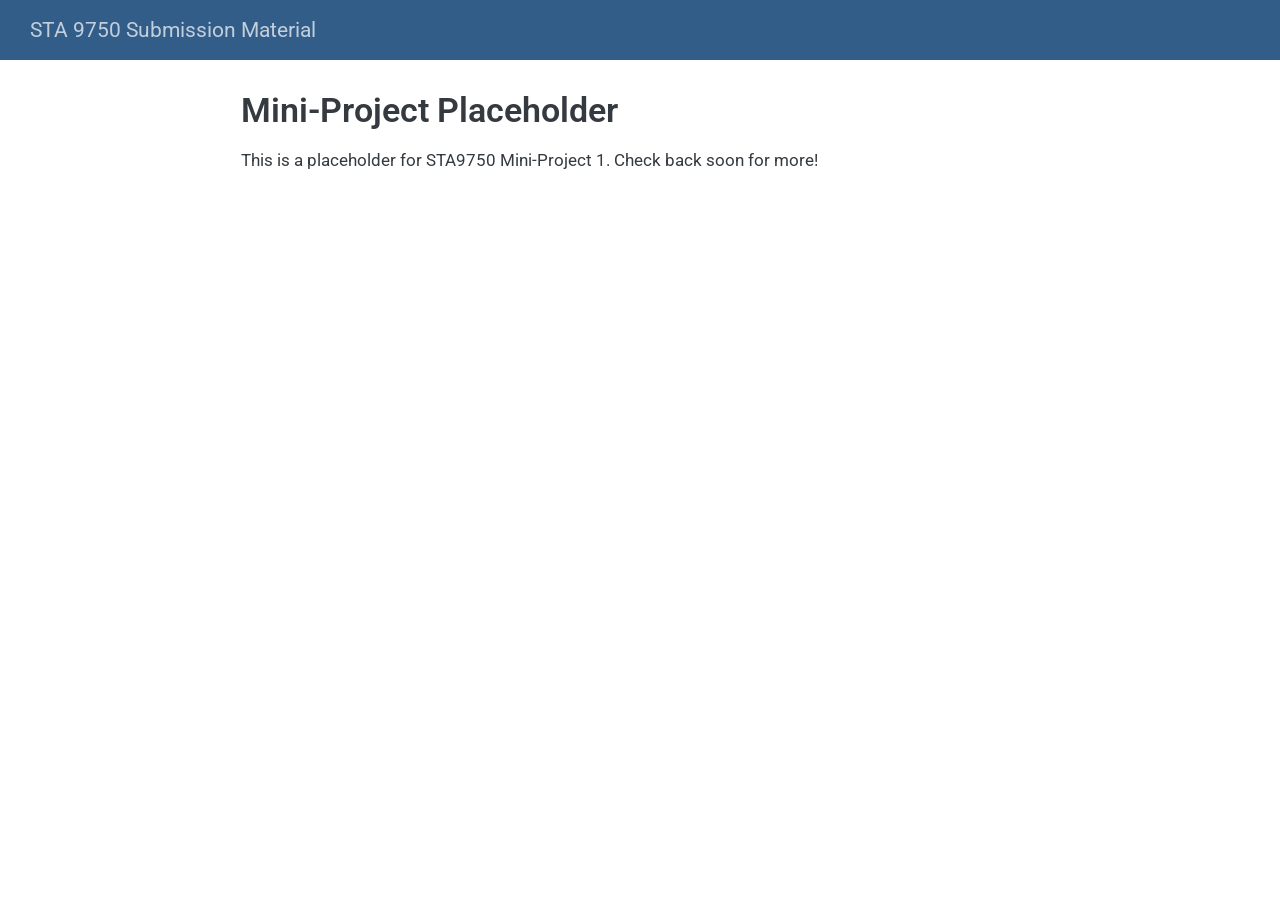
==== docs/mp01.html @ d55056ea "Created Placeholders for future Mini Projects" ====
<!DOCTYPE html>
<html xmlns="http://www.w3.org/1999/xhtml" lang="en" xml:lang="en"><head>

<meta charset="utf-8">
<meta name="generator" content="quarto-1.10.18">

<meta name="viewport" content="width=device-width, initial-scale=1.0, user-scalable=yes">


<title>Mini-Project Placeholder – STA 9750 Submission Material</title>
<style>
/* Default styles provided by pandoc.
** See https://pandoc.org/MANUAL.html#variables-for-html for config info.
*/
span.smallcaps{font-variant: small-caps;}
div.columns{display: flex; gap: 1.5em;}
div.column{flex: auto;}
@media screen {
div.columns{gap: min(4vw, 1.5em);}
div.column{overflow-x: auto;}
}
div.hanging-indent{margin-left: 1.5em; text-indent: -1.5em;}
ul.task-list{list-style: none;}
ul.task-list li input[type="checkbox"] {
  width: 0.8em;
  margin: 0 0.8em 0.2em -1em; /* quarto-specific, see https://github.com/quarto-dev/quarto-cli/issues/4556 */ 
  vertical-align: middle;
}
</style>


<script src="site_libs/quarto-nav/quarto-nav.js"></script>
<script src="site_libs/quarto-nav/headroom.min.js"></script>
<script src="site_libs/clipboard/clipboard.min.js"></script>
<script src="site_libs/quarto-search/autocomplete.umd.js"></script>
<script src="site_libs/quarto-search/fuse.min.js"></script>
<script src="site_libs/quarto-search/quarto-search.js"></script>
<meta name="quarto:offset" content="./">
<script src="site_libs/quarto-html/quarto.js" type="module"></script>
<script src="site_libs/quarto-html/tabsets/tabsets.js" type="module"></script>
<script src="site_libs/quarto-html/popper.min.js"></script>
<script src="site_libs/quarto-html/tippy.umd.min.js"></script>
<script src="site_libs/quarto-html/anchor.min.js"></script>
<link href="site_libs/quarto-html/tippy.css" rel="stylesheet">
<link href="site_libs/quarto-html/quarto-syntax-highlighting-64a204ab8560d761af7679ceaba22944.css" rel="stylesheet" id="quarto-text-highlighting-styles">
<script src="site_libs/bootstrap/bootstrap.min.js"></script>
<link href="site_libs/bootstrap/bootstrap-icons.css" rel="stylesheet">
<link href="site_libs/bootstrap/bootstrap-634794406cb6504be7fa31fa98eecb56.min.css" rel="stylesheet" append-hash="true" id="quarto-bootstrap" data-mode="light">
<script id="quarto-search-options" type="application/json">{
  "location": "navbar",
  "copy-button": false,
  "collapse-after": 3,
  "panel-placement": "end",
  "type": "overlay",
  "limit": 50,
  "keyboard-shortcut": [
    "f",
    "/",
    "s"
  ],
  "show-item-context": false,
  "language": {
    "search-no-results-text": "No results",
    "search-matching-documents-text": "matching documents",
    "search-copy-link-title": "Copy link to search",
    "search-hide-matches-text": "Hide additional matches",
    "search-more-match-text": "more match in this document",
    "search-more-matches-text": "more matches in this document",
    "search-clear-button-title": "Clear",
    "search-text-placeholder": "",
    "search-detached-cancel-button-title": "Cancel",
    "search-submit-button-title": "Submit",
    "search-label": "Search"
  }
}</script>


</head>

<body class="nav-fixed fullcontent quarto-light">

<div id="quarto-search-results"></div>
  <header id="quarto-header" class="headroom fixed-top">
    <nav class="navbar navbar-expand-lg " data-bs-theme="dark">
      <div class="navbar-container container-fluid">
      <div class="navbar-brand-container mx-auto">
    <a class="navbar-brand" href="./index.html">
    <span class="navbar-title">STA 9750 Submission Material</span>
    </a>
  </div>
        <div class="quarto-navbar-tools tools-end">
</div>
      </div> <!-- /container-fluid -->
    </nav>
</header>
<!-- content -->
<div id="quarto-content" class="quarto-container page-columns page-rows-contents page-layout-article page-navbar">
<!-- sidebar -->
<!-- margin-sidebar -->
    
<!-- main -->
<main class="content" id="quarto-document-content">

<header id="title-block-header" class="quarto-title-block default">
<div class="quarto-title">
<h1 class="title">Mini-Project Placeholder</h1>
</div>



<div class="quarto-title-meta">

    
  
    
  </div>
  


</header>


<p>This is a placeholder for STA9750 Mini-Project 1. Check back soon for more!</p>



</main> <!-- /main -->
<script id="quarto-html-after-body" type="application/javascript">
  window.document.addEventListener("DOMContentLoaded", function (event) {
    const icon = "";
    const anchorJS = new window.AnchorJS();
    anchorJS.options = {
      placement: 'right',
      icon: icon
    };
    anchorJS.add('.anchored');
    const isCodeAnnotation = (el) => {
      for (const clz of el.classList) {
        if (clz.startsWith('code-annotation-')) {                     
          return true;
        }
      }
      return false;
    }
    const onCopySuccess = function(e) {
      // button target
      const button = e.trigger;
      // don't keep focus
      button.blur();
      // flash "checked"
      button.classList.add('code-copy-button-checked');
      var currentTitle = button.getAttribute("title");
      button.setAttribute("title", "Copied!");
      let tooltip;
      if (window.bootstrap) {
        button.setAttribute("data-bs-toggle", "tooltip");
        button.setAttribute("data-bs-placement", "left");
        button.setAttribute("data-bs-title", "Copied!");
        tooltip = new bootstrap.Tooltip(button, 
          { trigger: "manual", 
            customClass: "code-copy-button-tooltip",
            offset: [0, -8]});
        tooltip.show();    
      }
      setTimeout(function() {
        if (tooltip) {
          tooltip.hide();
          button.removeAttribute("data-bs-title");
          button.removeAttribute("data-bs-toggle");
          button.removeAttribute("data-bs-placement");
        }
        button.setAttribute("title", currentTitle);
        button.classList.remove('code-copy-button-checked');
      }, 1000);
      // clear code selection
      e.clearSelection();
    }
    const getTextToCopy = function(trigger) {
      const outerScaffold = trigger.parentElement.cloneNode(true);
      const codeEl = outerScaffold.querySelector('code');
      for (const childEl of codeEl.children) {
        if (isCodeAnnotation(childEl)) {
          childEl.remove();
        }
      }
      return codeEl.innerText;
    }
    const clipboard = new window.ClipboardJS('.code-copy-button:not([data-in-quarto-modal])', {
      text: getTextToCopy
    });
    clipboard.on('success', onCopySuccess);
    if (window.document.getElementById('quarto-embedded-source-code-modal')) {
      const clipboardModal = new window.ClipboardJS('.code-copy-button[data-in-quarto-modal]', {
        text: getTextToCopy,
        container: window.document.getElementById('quarto-embedded-source-code-modal')
      });
      clipboardModal.on('success', onCopySuccess);
    }
      var localhostRegex = new RegExp(/^(?:http|https):\/\/localhost\:?[0-9]*\//);
      var mailtoRegex = new RegExp(/^mailto:/);
        var filterRegex = new RegExp("https:\/\/rj2864\.github\.io\/STA9750-2026-FALL\/");
      var isInternal = (href) => {
          return filterRegex.test(href) || localhostRegex.test(href) || mailtoRegex.test(href);
      }
      // Inspect non-navigation links and adorn them if external
     var links = window.document.querySelectorAll('a[href]:not(.nav-link):not(.navbar-brand):not(.toc-action):not(.sidebar-link):not(.sidebar-item-toggle):not(.pagination-link):not(.no-external):not([aria-hidden]):not(.dropdown-item):not(.quarto-navigation-tool):not(.about-link)');
      for (var i=0; i<links.length; i++) {
        const link = links[i];
        if (!isInternal(link.href)) {
          // undo the damage that might have been done by quarto-nav.js in the case of
          // links that we want to consider external
          if (link.dataset.originalHref !== undefined) {
            link.href = link.dataset.originalHref;
          }
        }
      }
    function tippyHover(el, contentFn, onTriggerFn, onUntriggerFn) {
      const config = {
        allowHTML: true,
        maxWidth: 500,
        delay: 100,
        arrow: false,
        appendTo: function(el) {
            return el.parentElement;
        },
        interactive: true,
        interactiveBorder: 10,
        theme: 'quarto',
        placement: 'bottom-start',
      };
      if (contentFn) {
        config.content = contentFn;
      }
      if (onTriggerFn) {
        config.onTrigger = onTriggerFn;
      }
      if (onUntriggerFn) {
        config.onUntrigger = onUntriggerFn;
      }
      window.tippy(el, config); 
    }
    const noterefs = window.document.querySelectorAll('a[role="doc-noteref"]');
    for (var i=0; i<noterefs.length; i++) {
      const ref = noterefs[i];
      tippyHover(ref, function() {
        // use id or data attribute instead here
        let href = ref.getAttribute('data-footnote-href') || ref.getAttribute('href');
        try { href = new URL(href).hash; } catch {}
        const id = href.replace(/^#\/?/, "");
        const note = window.document.getElementById(id);
        if (note) {
          return note.innerHTML;
        } else {
          return "";
        }
      });
    }
    const xrefs = window.document.querySelectorAll('a.quarto-xref');
    const processXRef = (id, note) => {
      // Strip column container classes
      const stripColumnClz = (el) => {
        el.classList.remove("page-full", "page-columns");
        if (el.children) {
          for (const child of el.children) {
            stripColumnClz(child);
          }
        }
      }
      stripColumnClz(note)
      if (id === null || id.startsWith('sec-')) {
        // Special case sections, only their first couple elements
        const container = document.createElement("div");
        if (note.children && note.children.length > 2) {
          container.appendChild(note.children[0].cloneNode(true));
          for (let i = 1; i < note.children.length; i++) {
            const child = note.children[i];
            if (child.tagName === "P" && child.innerText === "") {
              continue;
            } else {
              container.appendChild(child.cloneNode(true));
              break;
            }
          }
          if (window.Quarto?.typesetMath) {
            window.Quarto.typesetMath(container);
          }
          return container.innerHTML
        } else {
          if (window.Quarto?.typesetMath) {
            window.Quarto.typesetMath(note);
          }
          return note.innerHTML;
        }
      } else {
        // Remove any anchor links if they are present
        const anchorLink = note.querySelector('a.anchorjs-link');
        if (anchorLink) {
          anchorLink.remove();
        }
        if (window.Quarto?.typesetMath) {
          window.Quarto.typesetMath(note);
        }
        if (note.classList.contains("callout")) {
          return note.outerHTML;
        } else {
          return note.innerHTML;
        }
      }
    }
    for (var i=0; i<xrefs.length; i++) {
      const xref = xrefs[i];
      tippyHover(xref, undefined, function(instance) {
        instance.disable();
        let url = xref.getAttribute('href');
        let hash = undefined; 
        if (url.startsWith('#')) {
          hash = url;
        } else {
          try { hash = new URL(url).hash; } catch {}
        }
        if (hash) {
          const id = hash.replace(/^#\/?/, "");
          const note = window.document.getElementById(id);
          if (note !== null) {
            try {
              const html = processXRef(id, note.cloneNode(true));
              instance.setContent(html);
            } finally {
              instance.enable();
              instance.show();
            }
          } else {
            // See if we can fetch this
            fetch(url.split('#')[0])
            .then(res => res.text())
            .then(html => {
              const parser = new DOMParser();
              const htmlDoc = parser.parseFromString(html, "text/html");
              const note = htmlDoc.getElementById(id);
              if (note !== null) {
                const html = processXRef(id, note);
                instance.setContent(html);
              } 
            }).finally(() => {
              instance.enable();
              instance.show();
            });
          }
        } else {
          // See if we can fetch a full url (with no hash to target)
          // This is a special case and we should probably do some content thinning / targeting
          fetch(url)
          .then(res => res.text())
          .then(html => {
            const parser = new DOMParser();
            const htmlDoc = parser.parseFromString(html, "text/html");
            const note = htmlDoc.querySelector('main.content');
            if (note !== null) {
              // This should only happen for chapter cross references
              // (since there is no id in the URL)
              // remove the first header
              if (note.children.length > 0 && note.children[0].tagName === "HEADER") {
                note.children[0].remove();
              }
              const html = processXRef(null, note);
              instance.setContent(html);
            } 
          }).finally(() => {
            instance.enable();
            instance.show();
          });
        }
      }, function(instance) {
      });
    }
        let selectedAnnoteEl;
        const selectorForAnnotation = ( cell, annotation) => {
          let cellAttr = 'data-code-cell="' + cell + '"';
          let lineAttr = 'data-code-annotation="' +  annotation + '"';
          const selector = 'span[' + cellAttr + '][' + lineAttr + ']';
          return selector;
        }
        const selectCodeLines = (annoteEl) => {
          const doc = window.document;
          const targetCell = annoteEl.getAttribute("data-target-cell");
          const targetAnnotation = annoteEl.getAttribute("data-target-annotation");
          const annoteSpan = window.document.querySelector(selectorForAnnotation(targetCell, targetAnnotation));
          const lines = annoteSpan.getAttribute("data-code-lines").split(",");
          const lineIds = lines.map((line) => {
            return targetCell + "-" + line;
          })
          let top = null;
          let height = null;
          let parent = null;
          if (lineIds.length > 0) {
              //compute the position of the single el (top and bottom and make a div)
              const el = window.document.getElementById(lineIds[0]);
              top = el.offsetTop;
              height = el.offsetHeight;
              parent = el.parentElement.parentElement;
            if (lineIds.length > 1) {
              const lastEl = window.document.getElementById(lineIds[lineIds.length - 1]);
              const bottom = lastEl.offsetTop + lastEl.offsetHeight;
              height = bottom - top;
            }
            if (top !== null && height !== null && parent !== null) {
              // cook up a div (if necessary) and position it 
              let div = window.document.getElementById("code-annotation-line-highlight");
              if (div === null) {
                div = window.document.createElement("div");
                div.setAttribute("id", "code-annotation-line-highlight");
                div.style.position = 'absolute';
                parent.appendChild(div);
              }
              div.style.top = top - 2 + "px";
              div.style.height = height + 4 + "px";
              div.style.left = 0;
              let gutterDiv = window.document.getElementById("code-annotation-line-highlight-gutter");
              if (gutterDiv === null) {
                gutterDiv = window.document.createElement("div");
                gutterDiv.setAttribute("id", "code-annotation-line-highlight-gutter");
                gutterDiv.style.position = 'absolute';
                const codeCell = window.document.getElementById(targetCell);
                const gutter = codeCell.querySelector('.code-annotation-gutter');
                gutter.appendChild(gutterDiv);
              }
              gutterDiv.style.top = top - 2 + "px";
              gutterDiv.style.height = height + 4 + "px";
            }
            selectedAnnoteEl = annoteEl;
          }
        };
        const unselectCodeLines = () => {
          const elementsIds = ["code-annotation-line-highlight", "code-annotation-line-highlight-gutter"];
          elementsIds.forEach((elId) => {
            const div = window.document.getElementById(elId);
            if (div) {
              div.remove();
            }
          });
          selectedAnnoteEl = undefined;
        };
          // Handle positioning of the toggle
      window.addEventListener(
        "resize",
        throttle(() => {
          elRect = undefined;
          if (selectedAnnoteEl) {
            selectCodeLines(selectedAnnoteEl);
          }
        }, 10)
      );
      function throttle(fn, ms) {
      let throttle = false;
      let timer;
        return (...args) => {
          if(!throttle) { // first call gets through
              fn.apply(this, args);
              throttle = true;
          } else { // all the others get throttled
              if(timer) clearTimeout(timer); // cancel #2
              timer = setTimeout(() => {
                fn.apply(this, args);
                timer = throttle = false;
              }, ms);
          }
        };
      }
        // Attach click handler to the DT
        const annoteDls = window.document.querySelectorAll('dt[data-target-cell]');
        for (const annoteDlNode of annoteDls) {
          annoteDlNode.addEventListener('click', (event) => {
            const clickedEl = event.target;
            if (clickedEl !== selectedAnnoteEl) {
              unselectCodeLines();
              const activeEl = window.document.querySelector('dt[data-target-cell].code-annotation-active');
              if (activeEl) {
                activeEl.classList.remove('code-annotation-active');
              }
              selectCodeLines(clickedEl);
              clickedEl.classList.add('code-annotation-active');
            } else {
              // Unselect the line
              unselectCodeLines();
              clickedEl.classList.remove('code-annotation-active');
            }
          });
        }
    const findCites = (el) => {
      const parentEl = el.parentElement;
      if (parentEl) {
        const cites = parentEl.dataset.cites;
        if (cites) {
          return {
            el,
            cites: cites.split(' ')
          };
        } else {
          return findCites(el.parentElement)
        }
      } else {
        return undefined;
      }
    };
    var bibliorefs = window.document.querySelectorAll('a[role="doc-biblioref"]');
    for (var i=0; i<bibliorefs.length; i++) {
      const ref = bibliorefs[i];
      const citeInfo = findCites(ref);
      if (citeInfo) {
        tippyHover(citeInfo.el, function() {
          var popup = window.document.createElement('div');
          citeInfo.cites.forEach(function(cite) {
            var citeDiv = window.document.createElement('div');
            citeDiv.classList.add('hanging-indent');
            citeDiv.classList.add('csl-entry');
            var biblioDiv = window.document.getElementById('ref-' + cite);
            if (biblioDiv) {
              citeDiv.innerHTML = biblioDiv.innerHTML;
            }
            popup.appendChild(citeDiv);
          });
          return popup.innerHTML;
        });
      }
    }
  });
  </script>
</div> <!-- /content -->




</body></html>
---- docs/site_libs/quarto-html/tippy.css ----
.tippy-box[data-animation=fade][data-state=hidden]{opacity:0}[data-tippy-root]{max-width:calc(100vw - 10px)}.tippy-box{position:relative;background-color:#333;color:#fff;border-radius:4px;font-size:14px;line-height:1.4;white-space:normal;outline:0;transition-property:transform,visibility,opacity}.tippy-box[data-placement^=top]>.tippy-arrow{bottom:0}.tippy-box[data-placement^=top]>.tippy-arrow:before{bottom:-7px;left:0;border-width:8px 8px 0;border-top-color:initial;transform-origin:center top}.tippy-box[data-placement^=bottom]>.tippy-arrow{top:0}.tippy-box[data-placement^=bottom]>.tippy-arrow:before{top:-7px;left:0;border-width:0 8px 8px;border-bottom-color:initial;transform-origin:center bottom}.tippy-box[data-placement^=left]>.tippy-arrow{right:0}.tippy-box[data-placement^=left]>.tippy-arrow:before{border-width:8px 0 8px 8px;border-left-color:initial;right:-7px;transform-origin:center left}.tippy-box[data-placement^=right]>.tippy-arrow{left:0}.tippy-box[data-placement^=right]>.tippy-arrow:before{left:-7px;border-width:8px 8px 8px 0;border-right-color:initial;transform-origin:center right}.tippy-box[data-inertia][data-state=visible]{transition-timing-function:cubic-bezier(.54,1.5,.38,1.11)}.tippy-arrow{width:16px;height:16px;color:#333}.tippy-arrow:before{content:"";position:absolute;border-color:transparent;border-style:solid}.tippy-content{position:relative;padding:5px 9px;z-index:1}
---- docs/site_libs/quarto-html/quarto-syntax-highlighting-64a204ab8560d761af7679ceaba22944.css ----
/* quarto syntax highlight colors */
:root {
  --quarto-hl-ot-color: #003B4F;
  --quarto-hl-at-color: #657422;
  --quarto-hl-ss-color: #20794D;
  --quarto-hl-an-color: #5E5E5E;
  --quarto-hl-fu-color: #4758AB;
  --quarto-hl-st-color: #20794D;
  --quarto-hl-cf-color: #003B4F;
  --quarto-hl-op-color: #5E5E5E;
  --quarto-hl-er-color: #AD0000;
  --quarto-hl-bn-color: #AD0000;
  --quarto-hl-al-color: #AD0000;
  --quarto-hl-va-color: #111111;
  --quarto-hl-bu-color: inherit;
  --quarto-hl-ex-color: inherit;
  --quarto-hl-pp-color: #AD0000;
  --quarto-hl-in-color: #5E5E5E;
  --quarto-hl-vs-color: #20794D;
  --quarto-hl-wa-color: #5E5E5E;
  --quarto-hl-do-color: #5E5E5E;
  --quarto-hl-im-color: #00769E;
  --quarto-hl-ch-color: #20794D;
  --quarto-hl-dt-color: #AD0000;
  --quarto-hl-fl-color: #AD0000;
  --quarto-hl-co-color: #5E5E5E;
  --quarto-hl-cv-color: #5E5E5E;
  --quarto-hl-cn-color: #8f5902;
  --quarto-hl-sc-color: #5E5E5E;
  --quarto-hl-dv-color: #AD0000;
  --quarto-hl-kw-color: #003B4F;
}

/* other quarto variables */
:root {
  --quarto-font-monospace: SFMono-Regular, Menlo, Monaco, Consolas, "Liberation Mono", "Courier New", monospace;
}

/* syntax highlight based on Pandoc's rules */
pre > code.sourceCode > span {
  color: #003B4F;
}

code.sourceCode > span {
  color: #003B4F;
}

div.sourceCode,
div.sourceCode pre.sourceCode {
  color: #003B4F;
}

/* Normal */
code span {
  color: #003B4F;
}

/* Alert */
code span.al {
  color: #AD0000;
  font-style: inherit;
}

/* Annotation */
code span.an {
  color: #5E5E5E;
  font-style: inherit;
}

/* Attribute */
code span.at {
  color: #657422;
  font-style: inherit;
}

/* BaseN */
code span.bn {
  color: #AD0000;
  font-style: inherit;
}

/* BuiltIn */
code span.bu {
  font-style: inherit;
}

/* ControlFlow */
code span.cf {
  color: #003B4F;
  font-weight: bold;
  font-style: inherit;
}

/* Char */
code span.ch {
  color: #20794D;
  font-style: inherit;
}

/* Constant */
code span.cn {
  color: #8f5902;
  font-style: inherit;
}

/* Comment */
code span.co {
  color: #5E5E5E;
  font-style: inherit;
}

/* CommentVar */
code span.cv {
  color: #5E5E5E;
  font-style: italic;
}

/* Documentation */
code span.do {
  color: #5E5E5E;
  font-style: italic;
}

/* DataType */
code span.dt {
  color: #AD0000;
  font-style: inherit;
}

/* DecVal */
code span.dv {
  color: #AD0000;
  font-style: inherit;
}

/* Error */
code span.er {
  color: #AD0000;
  font-style: inherit;
}

/* Extension */
code span.ex {
  font-style: inherit;
}

/* Float */
code span.fl {
  color: #AD0000;
  font-style: inherit;
}

/* Function */
code span.fu {
  color: #4758AB;
  font-style: inherit;
}

/* Import */
code span.im {
  color: #00769E;
  font-style: inherit;
}

/* Information */
code span.in {
  color: #5E5E5E;
  font-style: inherit;
}

/* Keyword */
code span.kw {
  color: #003B4F;
  font-weight: bold;
  font-style: inherit;
}

/* Operator */
code span.op {
  color: #5E5E5E;
  font-style: inherit;
}

/* Other */
code span.ot {
  color: #003B4F;
  font-style: inherit;
}

/* Preprocessor */
code span.pp {
  color: #AD0000;
  font-style: inherit;
}

/* SpecialChar */
code span.sc {
  color: #5E5E5E;
  font-style: inherit;
}

/* SpecialString */
code span.ss {
  color: #20794D;
  font-style: inherit;
}

/* String */
code span.st {
  color: #20794D;
  font-style: inherit;
}

/* Variable */
code span.va {
  color: #111111;
  font-style: inherit;
}

/* VerbatimString */
code span.vs {
  color: #20794D;
  font-style: inherit;
}

/* Warning */
code span.wa {
  color: #5E5E5E;
  font-style: italic;
}

.prevent-inlining {
  content: "</";
}

/*# sourceMappingURL=9d8d5bb603a83b8298b89080a598c93b.css.map */
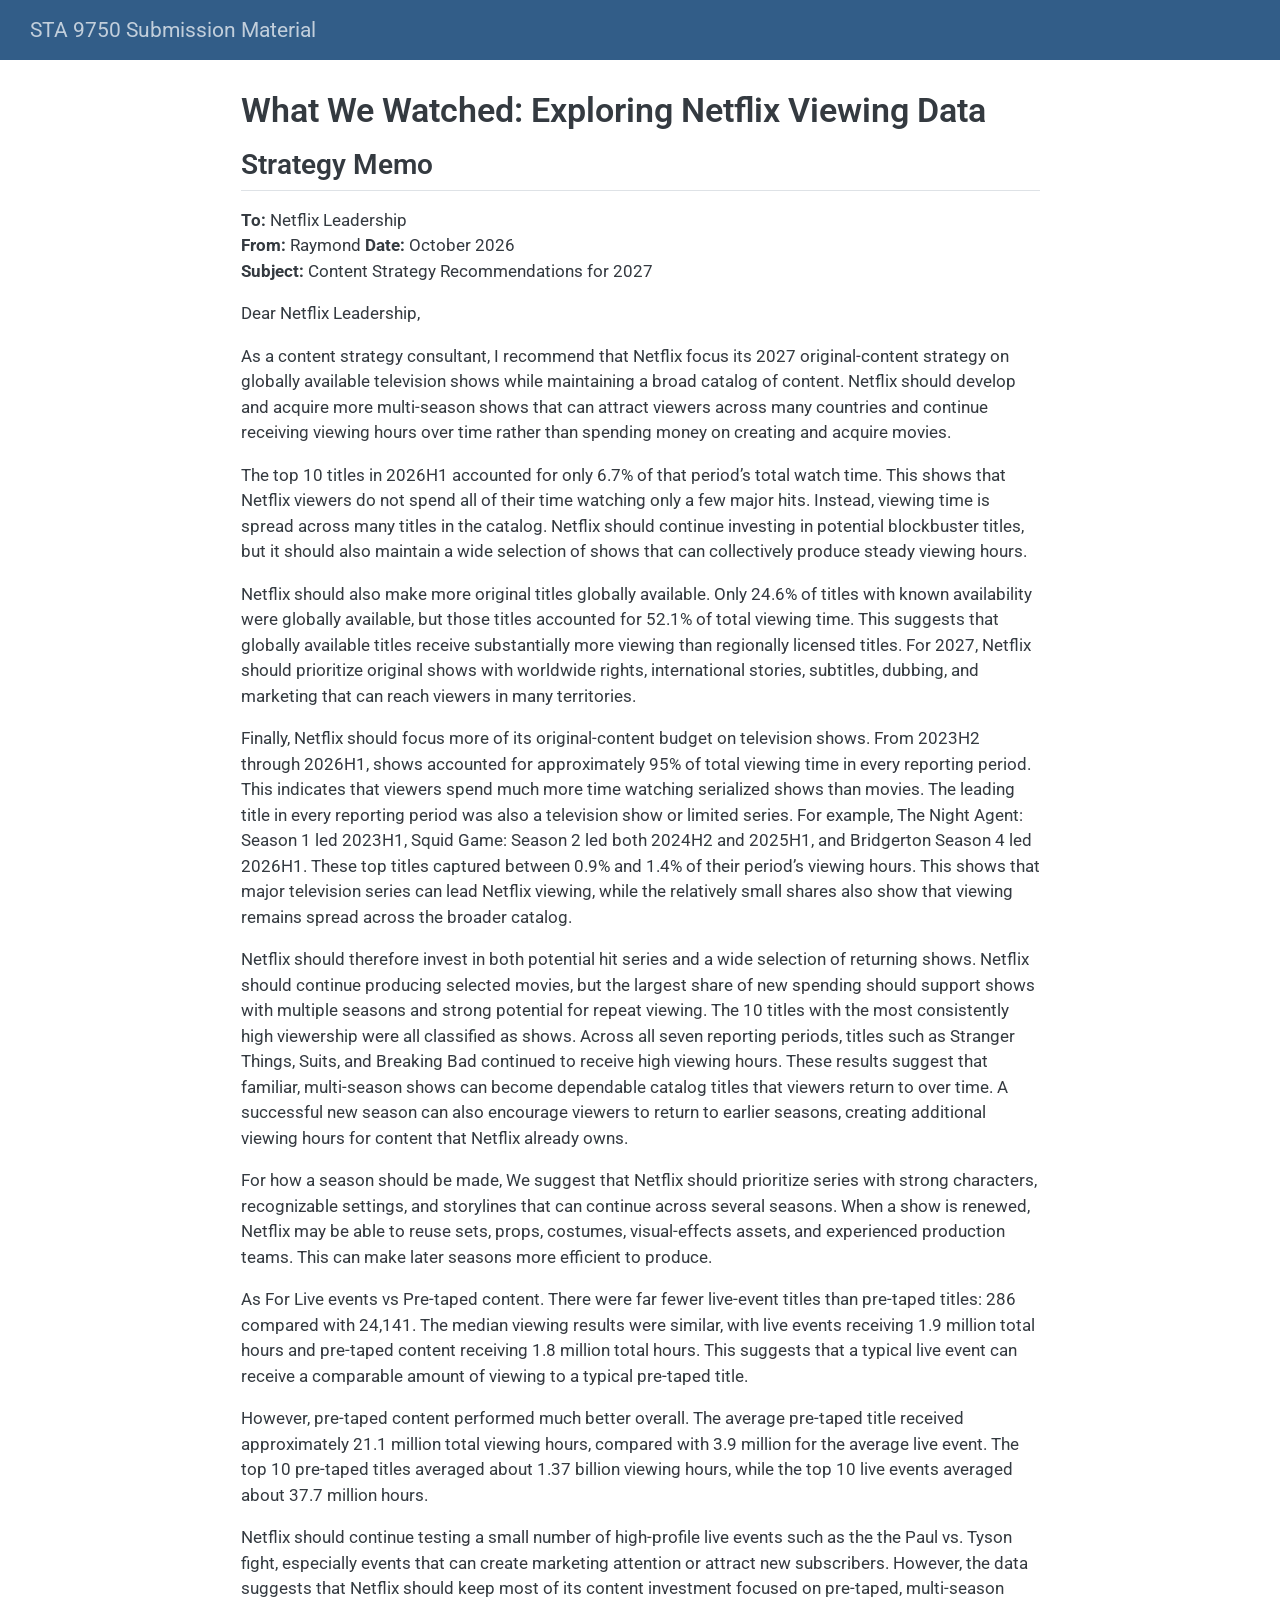
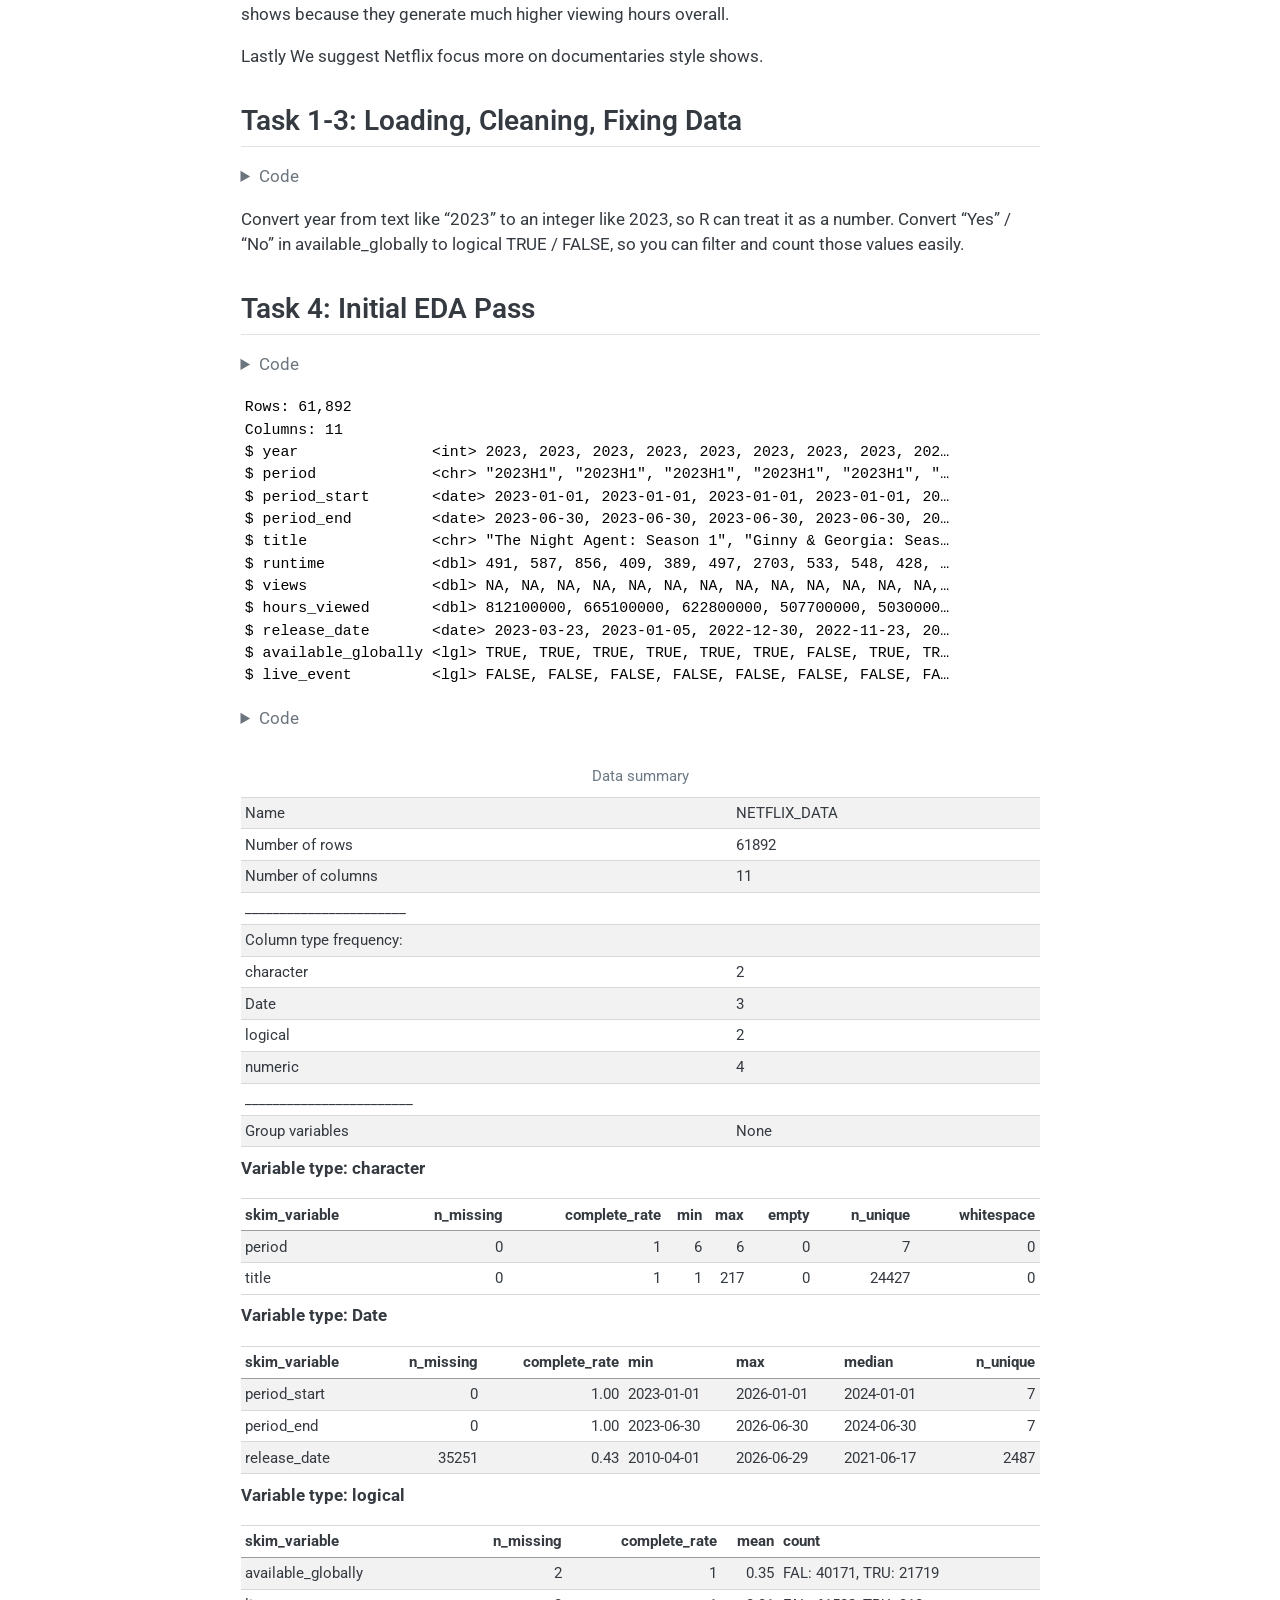
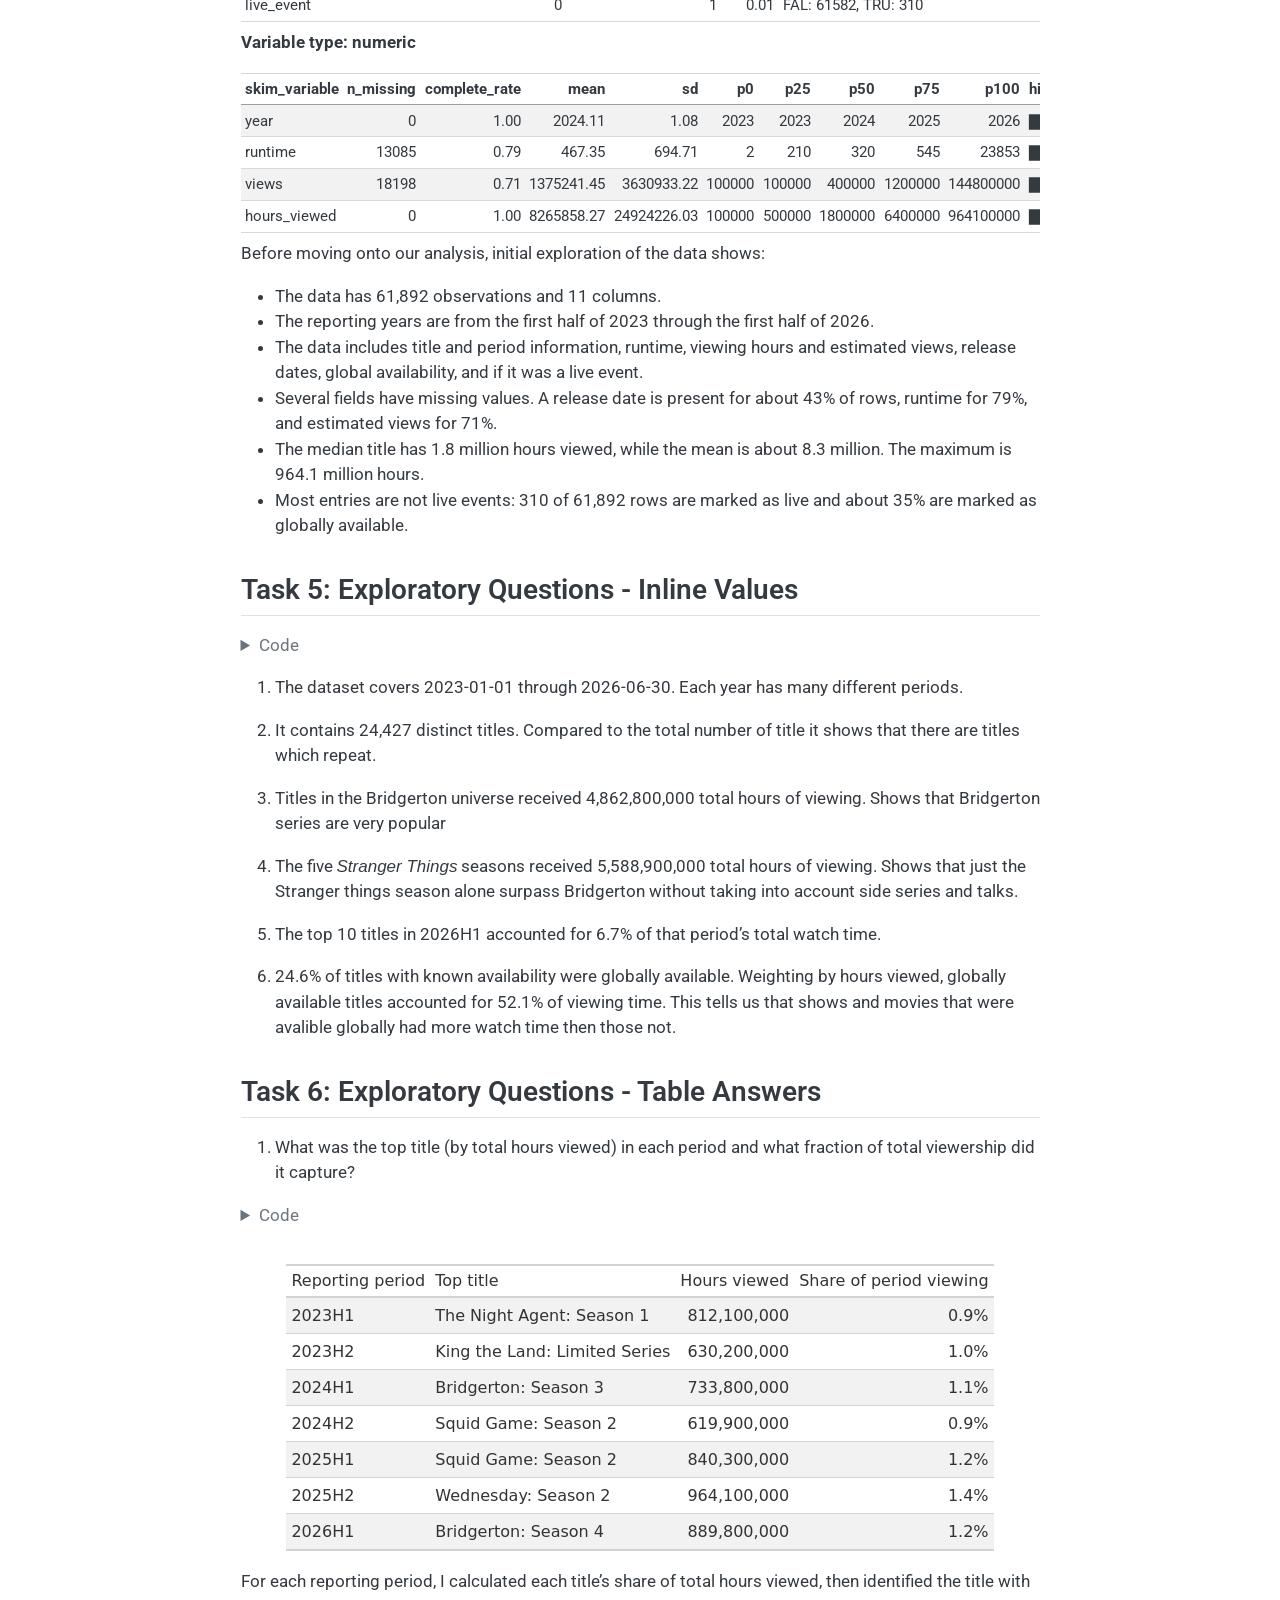
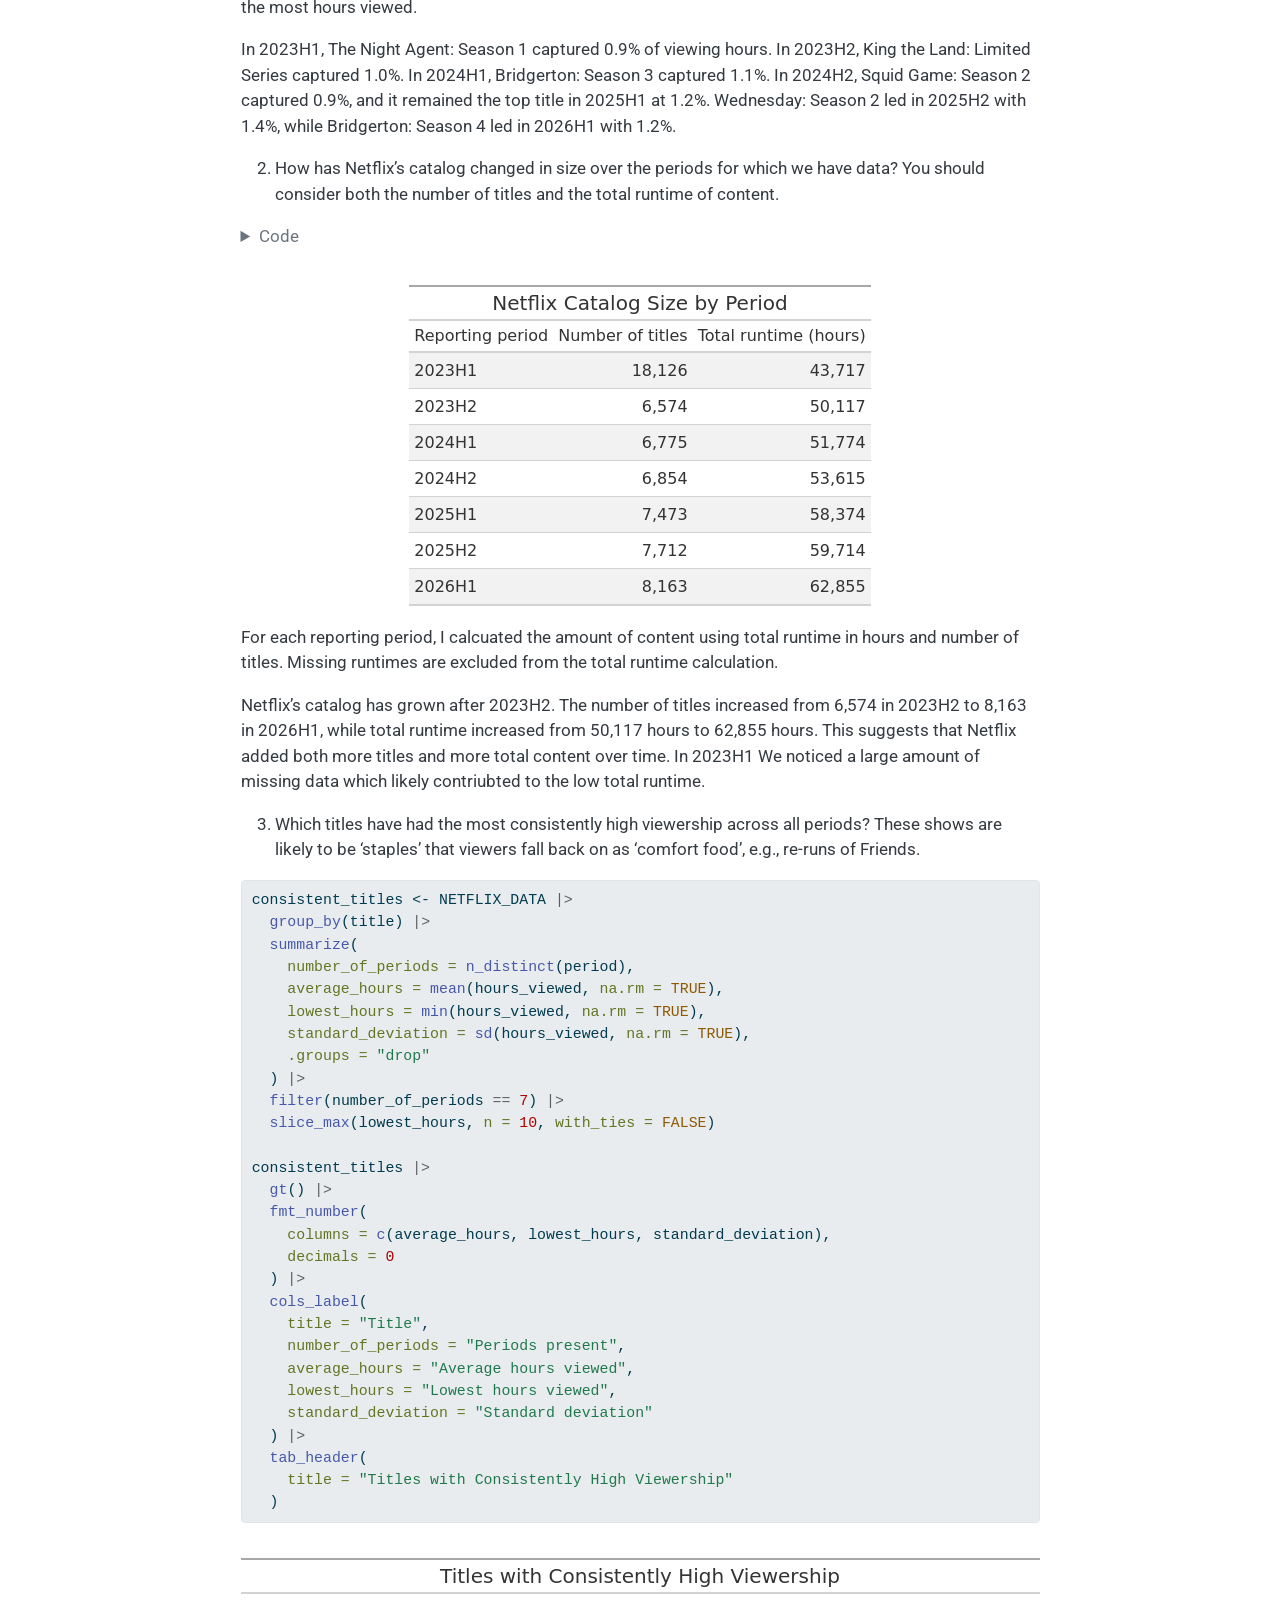
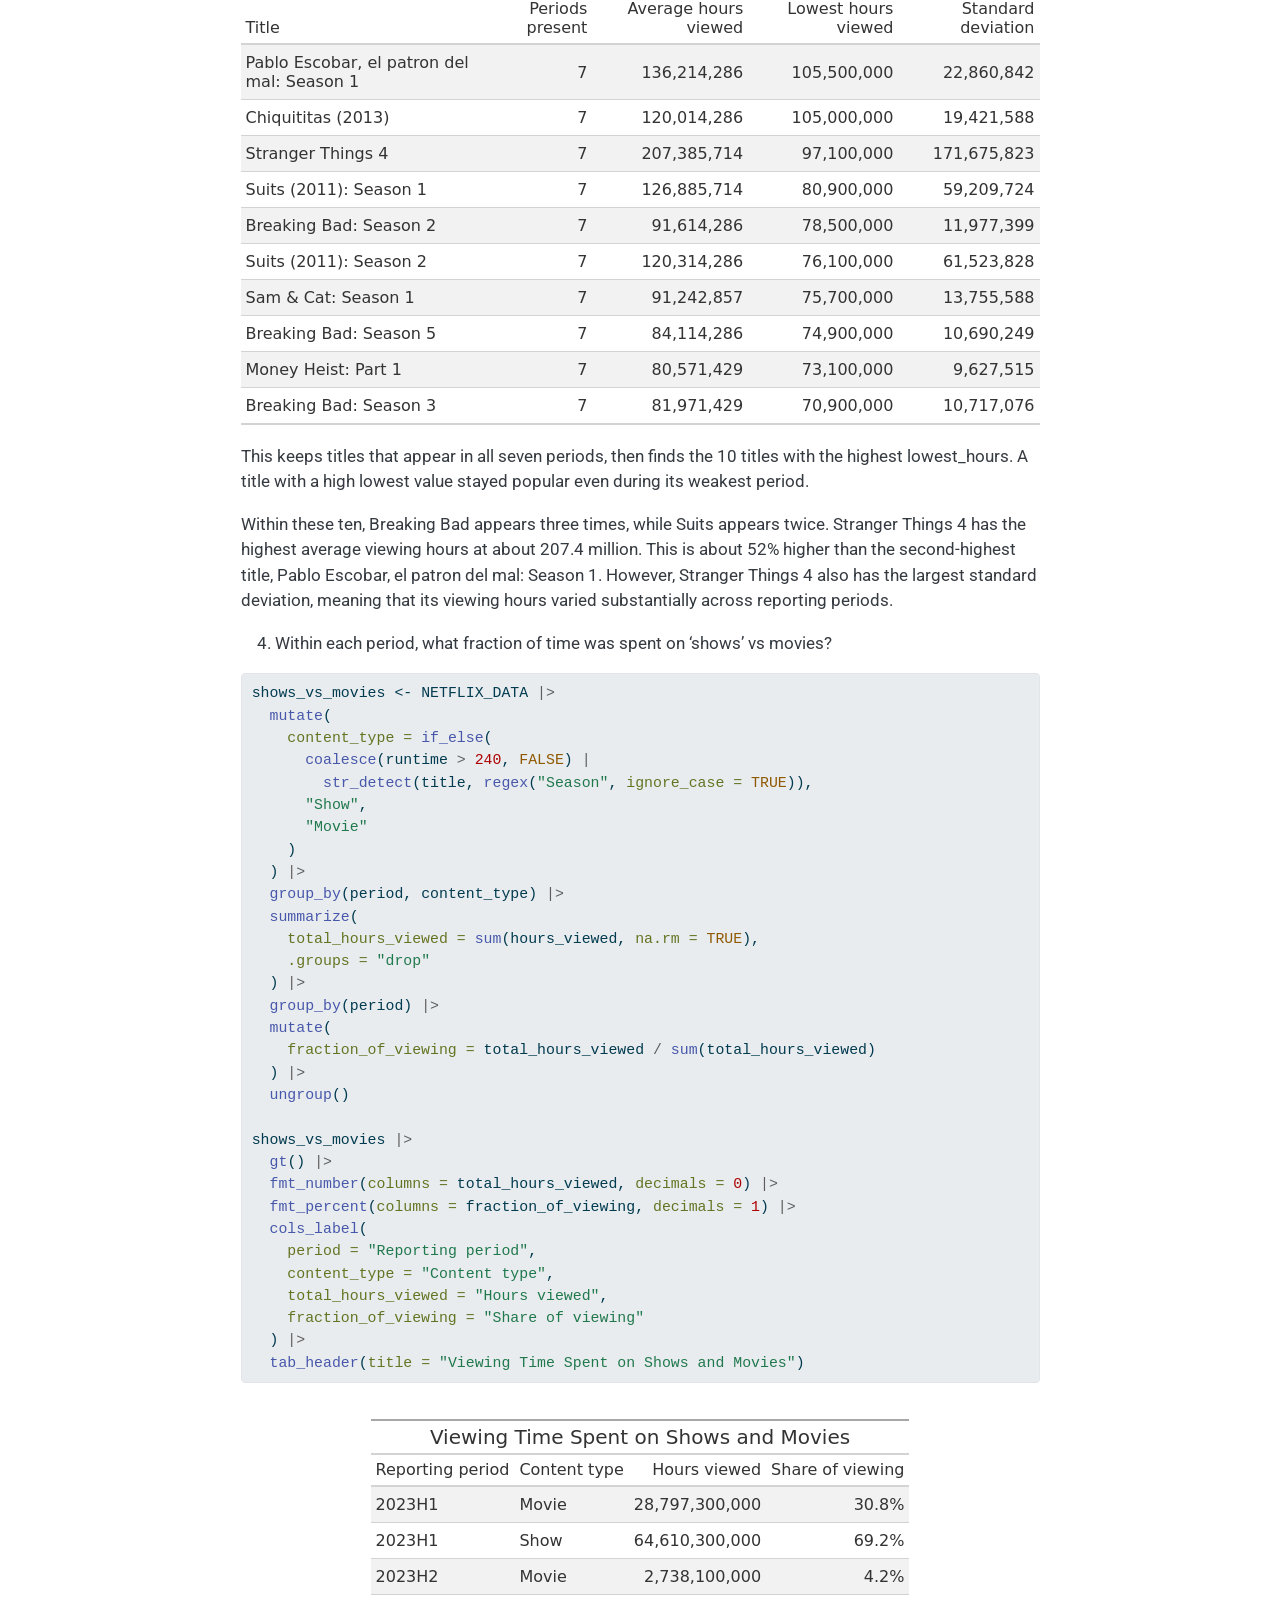
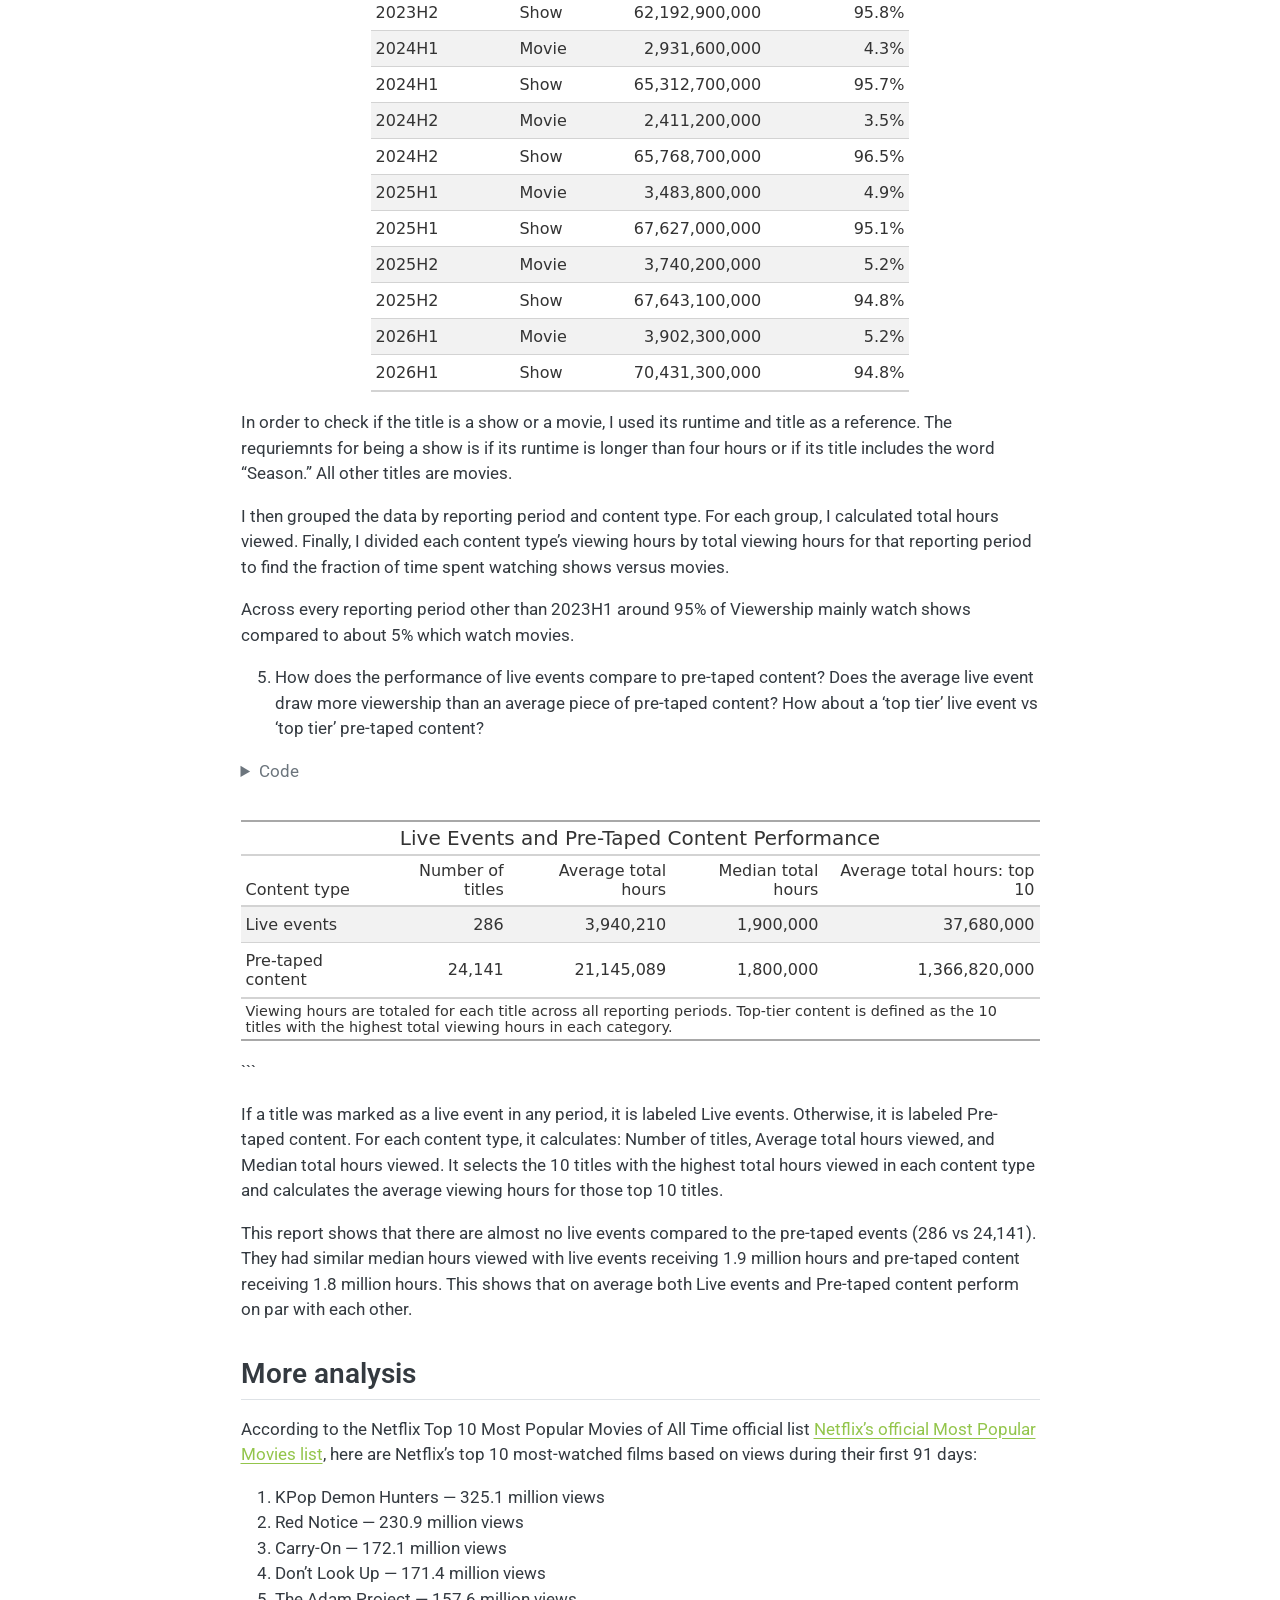
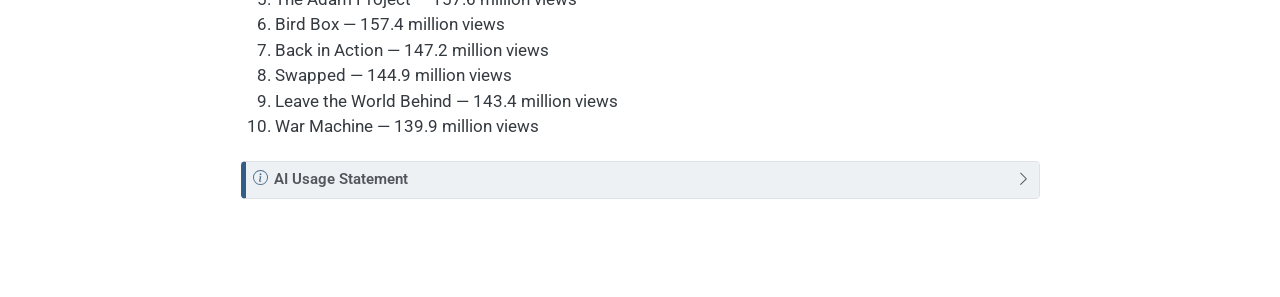
==== commit 11c45224: "docs" ====
--- a/docs/mp01.html
+++ b/docs/mp01.html
@@ -7,7 +7,7 @@
 <meta name="viewport" content="width=device-width, initial-scale=1.0, user-scalable=yes">
 
 
-<title>Mini-Project Placeholder – STA 9750 Submission Material</title>
+<title>What We Watched: Exploring Netflix Viewing Data – STA 9750 Submission Material</title>
 <style>
 /* Default styles provided by pandoc.
 ** See https://pandoc.org/MANUAL.html#variables-for-html for config info.
@@ -25,6 +25,41 @@
   width: 0.8em;
   margin: 0 0.8em 0.2em -1em; /* quarto-specific, see https://github.com/quarto-dev/quarto-cli/issues/4556 */ 
   vertical-align: middle;
+}
+/* CSS for syntax highlighting */
+html { -webkit-text-size-adjust: 100%; }
+pre > code.sourceCode { white-space: pre; position: relative; }
+pre > code.sourceCode > span { display: inline-block; line-height: 1.25; }
+pre > code.sourceCode > span:empty { height: 1.2em; }
+.sourceCode { overflow: visible; }
+code.sourceCode > span { color: inherit; text-decoration: inherit; }
+div.sourceCode { margin: 1em 0; }
+pre.sourceCode { margin: 0; }
+@media screen {
+div.sourceCode { overflow: auto; }
+}
+@media print {
+pre > code.sourceCode { white-space: pre-wrap; }
+pre > code.sourceCode > span { text-indent: -5em; padding-left: 5em; }
+}
+pre.numberSource code
+  { counter-reset: source-line 0; }
+pre.numberSource code > span
+  { position: relative; left: -4em; counter-increment: source-line; }
+pre.numberSource code > span > a:first-child::before
+  { content: counter(source-line);
+    position: relative; left: -1em; text-align: right; vertical-align: baseline;
+    border: none; display: inline-block;
+    -webkit-touch-callout: none; -webkit-user-select: none;
+    -khtml-user-select: none; -moz-user-select: none;
+    -ms-user-select: none; user-select: none;
+    padding: 0 4px; width: 4em;
+  }
+pre.numberSource { margin-left: 3em;  padding-left: 4px; }
+div.sourceCode
+  {   }
+@media screen {
+pre > code.sourceCode > span > a:first-child::before { text-decoration: underline; }
 }
 </style>
 
@@ -103,7 +138,7 @@
 
 <header id="title-block-header" class="quarto-title-block default">
 <div class="quarto-title">
-<h1 class="title">Mini-Project Placeholder</h1>
+<h1 class="title">What We Watched: Exploring Netflix Viewing Data</h1>
 </div>
 
 
@@ -120,9 +155,3340 @@
 </header>
 
 
-<p>This is a placeholder for STA9750 Mini-Project 1. Check back soon for more!</p>
-
-
+<section id="strategy-memo" class="level2">
+<h2 class="anchored" data-anchor-id="strategy-memo">Strategy Memo</h2>
+<p><strong>To:</strong> Netflix Leadership<br>
+<strong>From:</strong> Raymond <strong>Date:</strong> October 2026<br>
+<strong>Subject:</strong> Content Strategy Recommendations for 2027</p>
+<p>Dear Netflix Leadership,</p>
+<p>As a content strategy consultant, I recommend that Netflix focus its 2027 original-content strategy on globally available television shows while maintaining a broad catalog of content. Netflix should develop and acquire more multi-season shows that can attract viewers across many countries and continue receiving viewing hours over time rather than spending money on creating and acquire movies.</p>
+<p>The top 10 titles in 2026H1 accounted for only 6.7% of that period’s total watch time. This shows that Netflix viewers do not spend all of their time watching only a few major hits. Instead, viewing time is spread across many titles in the catalog. Netflix should continue investing in potential blockbuster titles, but it should also maintain a wide selection of shows that can collectively produce steady viewing hours.</p>
+<p>Netflix should also make more original titles globally available. Only 24.6% of titles with known availability were globally available, but those titles accounted for 52.1% of total viewing time. This suggests that globally available titles receive substantially more viewing than regionally licensed titles. For 2027, Netflix should prioritize original shows with worldwide rights, international stories, subtitles, dubbing, and marketing that can reach viewers in many territories.</p>
+<p>Finally, Netflix should focus more of its original-content budget on television shows. From 2023H2 through 2026H1, shows accounted for approximately 95% of total viewing time in every reporting period. This indicates that viewers spend much more time watching serialized shows than movies. The leading title in every reporting period was also a television show or limited series. For example, The Night Agent: Season 1 led 2023H1, Squid Game: Season 2 led both 2024H2 and 2025H1, and Bridgerton Season 4 led 2026H1. These top titles captured between 0.9% and 1.4% of their period’s viewing hours. This shows that major television series can lead Netflix viewing, while the relatively small shares also show that viewing remains spread across the broader catalog.</p>
+<p>Netflix should therefore invest in both potential hit series and a wide selection of returning shows. Netflix should continue producing selected movies, but the largest share of new spending should support shows with multiple seasons and strong potential for repeat viewing. The 10 titles with the most consistently high viewership were all classified as shows. Across all seven reporting periods, titles such as Stranger Things, Suits, and Breaking Bad continued to receive high viewing hours. These results suggest that familiar, multi-season shows can become dependable catalog titles that viewers return to over time. A successful new season can also encourage viewers to return to earlier seasons, creating additional viewing hours for content that Netflix already owns.</p>
+<p>For how a season should be made, We suggest that Netflix should prioritize series with strong characters, recognizable settings, and storylines that can continue across several seasons. When a show is renewed, Netflix may be able to reuse sets, props, costumes, visual-effects assets, and experienced production teams. This can make later seasons more efficient to produce.</p>
+<p>As For Live events vs Pre-taped content. There were far fewer live-event titles than pre-taped titles: 286 compared with 24,141. The median viewing results were similar, with live events receiving 1.9 million total hours and pre-taped content receiving 1.8 million total hours. This suggests that a typical live event can receive a comparable amount of viewing to a typical pre-taped title.</p>
+<p>However, pre-taped content performed much better overall. The average pre-taped title received approximately 21.1 million total viewing hours, compared with 3.9 million for the average live event. The top 10 pre-taped titles averaged about 1.37 billion viewing hours, while the top 10 live events averaged about 37.7 million hours.</p>
+<p>Netflix should continue testing a small number of high-profile live events such as the the Paul vs.&nbsp;Tyson fight, especially events that can create marketing attention or attract new subscribers. However, the data suggests that Netflix should keep most of its content investment focused on pre-taped, multi-season shows because they generate much higher viewing hours overall.</p>
+<p>Lastly We suggest Netflix focus more on documentaries style shows.</p>
+</section>
+<section id="task-1-3-loading-cleaning-fixing-data" class="level2">
+<h2 class="anchored" data-anchor-id="task-1-3-loading-cleaning-fixing-data">Task 1-3: Loading, Cleaning, Fixing Data</h2>
+<div class="cell">
+<details class="code-fold">
+<summary>Code</summary>
+<div class="code-copy-outer-scaffold"><div class="sourceCode cell-code" id="cb1"><pre class="sourceCode r code-with-copy"><code class="sourceCode r"><span id="cb1-1"><a href="#cb1-1" aria-hidden="true" tabindex="-1"></a><span class="co">#' Acquire Netflix What We Watched Reports</span></span>
+<span id="cb1-2"><a href="#cb1-2" aria-hidden="true" tabindex="-1"></a><span class="co">#' </span></span>
+<span id="cb1-3"><a href="#cb1-3" aria-hidden="true" tabindex="-1"></a><span class="co">#' This function will acquire and standardize all data for MP#01</span></span>
+<span id="cb1-4"><a href="#cb1-4" aria-hidden="true" tabindex="-1"></a><span class="co">#' from Netflix. Because Netflix hosts the data files behind a CDN, we</span></span>
+<span id="cb1-5"><a href="#cb1-5" aria-hidden="true" tabindex="-1"></a><span class="co">#' are accessing the release pages and automatically extracting links to the</span></span>
+<span id="cb1-6"><a href="#cb1-6" aria-hidden="true" tabindex="-1"></a><span class="co">#' relevant files (with CDN hash). </span></span>
+<span id="cb1-7"><a href="#cb1-7" aria-hidden="true" tabindex="-1"></a><span class="co">#' </span></span>
+<span id="cb1-8"><a href="#cb1-8" aria-hidden="true" tabindex="-1"></a><span class="co">#' After import, files are stacked vertically and some basic cleaning is</span></span>
+<span id="cb1-9"><a href="#cb1-9" aria-hidden="true" tabindex="-1"></a><span class="co">#' performed. </span></span>
+<span id="cb1-10"><a href="#cb1-10" aria-hidden="true" tabindex="-1"></a>load_netflix_data <span class="ot">&lt;-</span> <span class="cf">function</span>(){</span>
+<span id="cb1-11"><a href="#cb1-11" aria-hidden="true" tabindex="-1"></a>  <span class="co"># Note to students: Make sure you have installed the tidyverse and fs packages</span></span>
+<span id="cb1-12"><a href="#cb1-12" aria-hidden="true" tabindex="-1"></a>  <span class="co">#                   before beginning this assignment. If you aren't sure,</span></span>
+<span id="cb1-13"><a href="#cb1-13" aria-hidden="true" tabindex="-1"></a>  <span class="co">#                   simply run `library(tidyverse)` at your R Console and, if</span></span>
+<span id="cb1-14"><a href="#cb1-14" aria-hidden="true" tabindex="-1"></a>  <span class="co">#                   you don't see an error message, `tidyverse` has been </span></span>
+<span id="cb1-15"><a href="#cb1-15" aria-hidden="true" tabindex="-1"></a>  <span class="co">#                   installed. (Same for `fs`) If you still need to install</span></span>
+<span id="cb1-16"><a href="#cb1-16" aria-hidden="true" tabindex="-1"></a>  <span class="co">#                   either package, use the `install.packages` function as </span></span>
+<span id="cb1-17"><a href="#cb1-17" aria-hidden="true" tabindex="-1"></a>  <span class="co">#                   demonstrated in class.</span></span>
+<span id="cb1-18"><a href="#cb1-18" aria-hidden="true" tabindex="-1"></a>  <span class="fu">library</span>(gt)</span>
+<span id="cb1-19"><a href="#cb1-19" aria-hidden="true" tabindex="-1"></a>  <span class="fu">library</span>(skimr)</span>
+<span id="cb1-20"><a href="#cb1-20" aria-hidden="true" tabindex="-1"></a>  <span class="fu">library</span>(tidyverse)</span>
+<span id="cb1-21"><a href="#cb1-21" aria-hidden="true" tabindex="-1"></a>  <span class="fu">library</span>(rvest)</span>
+<span id="cb1-22"><a href="#cb1-22" aria-hidden="true" tabindex="-1"></a>  <span class="fu">library</span>(readxl)</span>
+<span id="cb1-23"><a href="#cb1-23" aria-hidden="true" tabindex="-1"></a>  <span class="fu">library</span>(fs)</span>
+<span id="cb1-24"><a href="#cb1-24" aria-hidden="true" tabindex="-1"></a>  </span>
+<span id="cb1-25"><a href="#cb1-25" aria-hidden="true" tabindex="-1"></a>  data_dir <span class="ot">&lt;-</span> <span class="fu">path</span>(<span class="st">"data"</span>, <span class="st">"mp01"</span>)</span>
+<span id="cb1-26"><a href="#cb1-26" aria-hidden="true" tabindex="-1"></a>    </span>
+<span id="cb1-27"><a href="#cb1-27" aria-hidden="true" tabindex="-1"></a>  <span class="cf">if</span>(<span class="sc">!</span><span class="fu">dir_exists</span>(data_dir)){</span>
+<span id="cb1-28"><a href="#cb1-28" aria-hidden="true" tabindex="-1"></a>    <span class="fu">dir_create</span>(data_dir, <span class="at">showWarnings=</span><span class="cn">FALSE</span>, <span class="at">recurse=</span><span class="cn">TRUE</span>)</span>
+<span id="cb1-29"><a href="#cb1-29" aria-hidden="true" tabindex="-1"></a>  }</span>
+<span id="cb1-30"><a href="#cb1-30" aria-hidden="true" tabindex="-1"></a>  </span>
+<span id="cb1-31"><a href="#cb1-31" aria-hidden="true" tabindex="-1"></a>  NETFLIX_URLS <span class="ot">&lt;-</span> <span class="fu">list</span>(</span>
+<span id="cb1-32"><a href="#cb1-32" aria-hidden="true" tabindex="-1"></a>    <span class="st">`</span><span class="at">2023H1</span><span class="st">`</span> <span class="ot">=</span> <span class="st">"https://about.netflix.com/news/what-we-watched-a-netflix-engagement-report"</span>,</span>
+<span id="cb1-33"><a href="#cb1-33" aria-hidden="true" tabindex="-1"></a>    <span class="st">`</span><span class="at">2023H2</span><span class="st">`</span> <span class="ot">=</span> <span class="st">"https://about.netflix.com/news/what-we-watched-the-second-half-of-2023"</span>,</span>
+<span id="cb1-34"><a href="#cb1-34" aria-hidden="true" tabindex="-1"></a>    <span class="st">`</span><span class="at">2024H1</span><span class="st">`</span> <span class="ot">=</span> <span class="st">"https://about.netflix.com/news/what-we-watched-the-first-half-of-2024"</span>,</span>
+<span id="cb1-35"><a href="#cb1-35" aria-hidden="true" tabindex="-1"></a>    <span class="st">`</span><span class="at">2024H2</span><span class="st">`</span> <span class="ot">=</span> <span class="st">"https://about.netflix.com/news/what-we-watched-the-second-half-of-2024"</span>,</span>
+<span id="cb1-36"><a href="#cb1-36" aria-hidden="true" tabindex="-1"></a>    <span class="st">`</span><span class="at">2025H1</span><span class="st">`</span> <span class="ot">=</span> <span class="st">"https://about.netflix.com/news/what-we-watched-the-first-half-of-2025"</span>,</span>
+<span id="cb1-37"><a href="#cb1-37" aria-hidden="true" tabindex="-1"></a>    <span class="st">`</span><span class="at">2025H2</span><span class="st">`</span> <span class="ot">=</span> <span class="st">"https://about.netflix.com/news/what-we-watched-the-second-half-of-2025"</span>,</span>
+<span id="cb1-38"><a href="#cb1-38" aria-hidden="true" tabindex="-1"></a>    <span class="st">`</span><span class="at">2026H1</span><span class="st">`</span> <span class="ot">=</span> <span class="st">"https://about.netflix.com/news/what-we-watched-the-first-half-of-2026"</span></span>
+<span id="cb1-39"><a href="#cb1-39" aria-hidden="true" tabindex="-1"></a>  )</span>
+<span id="cb1-40"><a href="#cb1-40" aria-hidden="true" tabindex="-1"></a>  </span>
+<span id="cb1-41"><a href="#cb1-41" aria-hidden="true" tabindex="-1"></a>  download_if_needed <span class="ot">&lt;-</span> <span class="cf">function</span>(url, local){</span>
+<span id="cb1-42"><a href="#cb1-42" aria-hidden="true" tabindex="-1"></a>    <span class="cf">if</span>(<span class="sc">!</span><span class="fu">file_exists</span>(local)){</span>
+<span id="cb1-43"><a href="#cb1-43" aria-hidden="true" tabindex="-1"></a>      <span class="fu">download.file</span>(url, local, <span class="at">quiet =</span> <span class="cn">TRUE</span>, <span class="at">mode =</span> <span class="st">"wb"</span>)</span>
+<span id="cb1-44"><a href="#cb1-44" aria-hidden="true" tabindex="-1"></a>    }</span>
+<span id="cb1-45"><a href="#cb1-45" aria-hidden="true" tabindex="-1"></a>    </span>
+<span id="cb1-46"><a href="#cb1-46" aria-hidden="true" tabindex="-1"></a>    <span class="fu">return</span>(local)</span>
+<span id="cb1-47"><a href="#cb1-47" aria-hidden="true" tabindex="-1"></a>  }</span>
+<span id="cb1-48"><a href="#cb1-48" aria-hidden="true" tabindex="-1"></a>    </span>
+<span id="cb1-49"><a href="#cb1-49" aria-hidden="true" tabindex="-1"></a>  NETFLIX_URLS <span class="sc">|&gt;</span> </span>
+<span id="cb1-50"><a href="#cb1-50" aria-hidden="true" tabindex="-1"></a>    <span class="fu">map</span>(read_html) <span class="sc">|&gt;</span> </span>
+<span id="cb1-51"><a href="#cb1-51" aria-hidden="true" tabindex="-1"></a>    <span class="fu">map</span>(html_element, <span class="at">xpath =</span> <span class="st">"//a[contains(@href, '.xlsx')]"</span>) <span class="sc">|&gt;</span> </span>
+<span id="cb1-52"><a href="#cb1-52" aria-hidden="true" tabindex="-1"></a>    <span class="fu">map_chr</span>(html_attr, <span class="st">"href"</span>) <span class="sc">|&gt;</span> </span>
+<span id="cb1-53"><a href="#cb1-53" aria-hidden="true" tabindex="-1"></a>    <span class="fu">enframe</span>(<span class="st">"period"</span>, <span class="st">"url"</span>) <span class="sc">|&gt;</span> </span>
+<span id="cb1-54"><a href="#cb1-54" aria-hidden="true" tabindex="-1"></a>   <span class="fu">mutate</span>(<span class="at">path =</span> <span class="fu">path</span>(data_dir, <span class="fu">paste0</span>(period, <span class="st">".xlsx"</span>)), </span>
+<span id="cb1-55"><a href="#cb1-55" aria-hidden="true" tabindex="-1"></a>          <span class="at">path =</span> <span class="fu">map2</span>(url, path, download_if_needed), </span>
+<span id="cb1-56"><a href="#cb1-56" aria-hidden="true" tabindex="-1"></a>          <span class="at">data =</span> <span class="fu">map</span>(path, read_excel, <span class="at">skip=</span><span class="dv">3</span>, <span class="at">na=</span><span class="st">"*"</span>), </span>
+<span id="cb1-57"><a href="#cb1-57" aria-hidden="true" tabindex="-1"></a>          <span class="at">data =</span> <span class="fu">map</span>(data, \(x) x <span class="sc">|&gt;</span> <span class="fu">mutate</span>(<span class="st">`</span><span class="at">Release Date</span><span class="st">`</span> <span class="ot">=</span> <span class="fu">as.Date</span>(<span class="st">`</span><span class="at">Release Date</span><span class="st">`</span>)))) <span class="sc">|&gt;</span></span>
+<span id="cb1-58"><a href="#cb1-58" aria-hidden="true" tabindex="-1"></a>    <span class="fu">unnest</span>(data) <span class="sc">|&gt;</span> </span>
+<span id="cb1-59"><a href="#cb1-59" aria-hidden="true" tabindex="-1"></a>    <span class="fu">select</span>(<span class="sc">-</span>url, <span class="sc">-</span>path) <span class="sc">|&gt;</span> </span>
+<span id="cb1-60"><a href="#cb1-60" aria-hidden="true" tabindex="-1"></a>    <span class="fu">mutate</span>(<span class="at">year=</span><span class="fu">str_sub</span>(period, <span class="dv">1</span>, <span class="dv">4</span>), </span>
+<span id="cb1-61"><a href="#cb1-61" aria-hidden="true" tabindex="-1"></a>           <span class="at">half=</span><span class="fu">str_sub</span>(period, <span class="at">start=</span><span class="dv">6</span>), </span>
+<span id="cb1-62"><a href="#cb1-62" aria-hidden="true" tabindex="-1"></a>           <span class="at">period_start =</span> <span class="fu">make_date</span>(year, <span class="fu">if_else</span>(half<span class="sc">==</span><span class="dv">1</span>, <span class="dv">1</span>, <span class="dv">7</span>), <span class="dv">1</span>), </span>
+<span id="cb1-63"><a href="#cb1-63" aria-hidden="true" tabindex="-1"></a>           <span class="at">period_end =</span> <span class="fu">make_date</span>(year, <span class="fu">if_else</span>(half<span class="sc">==</span><span class="dv">1</span>, <span class="dv">6</span>, <span class="dv">12</span>), <span class="fu">if_else</span>(half<span class="sc">==</span><span class="dv">1</span>, <span class="dv">30</span>, <span class="dv">31</span>))) <span class="sc">|&gt;</span> </span>
+<span id="cb1-64"><a href="#cb1-64" aria-hidden="true" tabindex="-1"></a>    <span class="fu">filter</span>(<span class="sc">!</span><span class="fu">is.na</span>(<span class="st">`</span><span class="at">Hours Viewed</span><span class="st">`</span>)) <span class="sc">|&gt;</span> </span>
+<span id="cb1-65"><a href="#cb1-65" aria-hidden="true" tabindex="-1"></a>    <span class="fu">mutate</span>(<span class="at">live_event =</span> <span class="sc">!</span><span class="fu">is.na</span>(Runtime) <span class="sc">&amp;</span> <span class="fu">str_detect</span>(Runtime, <span class="st">"</span><span class="sc">\\</span><span class="st">d+:</span><span class="sc">\\</span><span class="st">d+</span><span class="sc">\\</span><span class="st">*"</span>), </span>
+<span id="cb1-66"><a href="#cb1-66" aria-hidden="true" tabindex="-1"></a>           <span class="at">clean_time =</span> <span class="fu">str_remove</span>(Runtime, <span class="fu">fixed</span>(<span class="st">"*"</span>)),</span>
+<span id="cb1-67"><a href="#cb1-67" aria-hidden="true" tabindex="-1"></a>           <span class="at">Runtime =</span> <span class="dv">60</span> <span class="sc">*</span> <span class="fu">hour</span>(<span class="fu">hm</span>(clean_time)) <span class="sc">+</span> <span class="fu">minute</span>(<span class="fu">hm</span>(clean_time))) <span class="sc">|&gt;</span></span>
+<span id="cb1-68"><a href="#cb1-68" aria-hidden="true" tabindex="-1"></a>    <span class="fu">select</span>(<span class="sc">-</span>clean_time) <span class="sc">|&gt;</span></span>
+<span id="cb1-69"><a href="#cb1-69" aria-hidden="true" tabindex="-1"></a>    <span class="fu">mutate</span>(<span class="at">Runtime =</span> <span class="fu">coalesce</span>(Runtime, <span class="fu">mean</span>(Runtime, <span class="at">na.rm=</span><span class="cn">TRUE</span>)), </span>
+<span id="cb1-70"><a href="#cb1-70" aria-hidden="true" tabindex="-1"></a>           <span class="at">.by=</span>Title, </span>
+<span id="cb1-71"><a href="#cb1-71" aria-hidden="true" tabindex="-1"></a>           <span class="at">Title =</span> stringi<span class="sc">::</span><span class="fu">stri_trans_general</span>(Title, <span class="st">"Latin-ASCII"</span>),</span>
+<span id="cb1-72"><a href="#cb1-72" aria-hidden="true" tabindex="-1"></a>           <span class="at">Title =</span> <span class="fu">str_remove</span>(Title, <span class="st">" // .*"</span>), </span>
+<span id="cb1-73"><a href="#cb1-73" aria-hidden="true" tabindex="-1"></a>           <span class="at">Title =</span> <span class="fu">str_remove</span>(Title, <span class="st">"[^[:ascii:]].*"</span>), </span>
+<span id="cb1-74"><a href="#cb1-74" aria-hidden="true" tabindex="-1"></a>           <span class="at">Title =</span> <span class="fu">str_trim</span>(Title)) <span class="sc">|&gt;</span></span>
+<span id="cb1-75"><a href="#cb1-75" aria-hidden="true" tabindex="-1"></a>    <span class="fu">filter</span>(Title <span class="sc">!=</span> <span class="st">""</span>) <span class="sc">|&gt;</span></span>
+<span id="cb1-76"><a href="#cb1-76" aria-hidden="true" tabindex="-1"></a>    <span class="fu">select</span>(year, </span>
+<span id="cb1-77"><a href="#cb1-77" aria-hidden="true" tabindex="-1"></a>           period, </span>
+<span id="cb1-78"><a href="#cb1-78" aria-hidden="true" tabindex="-1"></a>           period_start, </span>
+<span id="cb1-79"><a href="#cb1-79" aria-hidden="true" tabindex="-1"></a>           period_end, </span>
+<span id="cb1-80"><a href="#cb1-80" aria-hidden="true" tabindex="-1"></a>           Title, </span>
+<span id="cb1-81"><a href="#cb1-81" aria-hidden="true" tabindex="-1"></a>           <span class="sc">-</span>half, </span>
+<span id="cb1-82"><a href="#cb1-82" aria-hidden="true" tabindex="-1"></a>           Runtime, </span>
+<span id="cb1-83"><a href="#cb1-83" aria-hidden="true" tabindex="-1"></a>           Views, </span>
+<span id="cb1-84"><a href="#cb1-84" aria-hidden="true" tabindex="-1"></a>           <span class="st">`</span><span class="at">Hours Viewed</span><span class="st">`</span>, </span>
+<span id="cb1-85"><a href="#cb1-85" aria-hidden="true" tabindex="-1"></a>           <span class="st">`</span><span class="at">Release Date</span><span class="st">`</span>,</span>
+<span id="cb1-86"><a href="#cb1-86" aria-hidden="true" tabindex="-1"></a>           <span class="st">`</span><span class="at">Available Globally?</span><span class="st">`</span>, </span>
+<span id="cb1-87"><a href="#cb1-87" aria-hidden="true" tabindex="-1"></a>           live_event) <span class="sc">|&gt;</span></span>
+<span id="cb1-88"><a href="#cb1-88" aria-hidden="true" tabindex="-1"></a>    <span class="fu">rename</span>(</span>
+<span id="cb1-89"><a href="#cb1-89" aria-hidden="true" tabindex="-1"></a>      <span class="at">title =</span> Title,</span>
+<span id="cb1-90"><a href="#cb1-90" aria-hidden="true" tabindex="-1"></a>      <span class="at">runtime =</span> Runtime,</span>
+<span id="cb1-91"><a href="#cb1-91" aria-hidden="true" tabindex="-1"></a>      <span class="at">views =</span> Views,</span>
+<span id="cb1-92"><a href="#cb1-92" aria-hidden="true" tabindex="-1"></a>      <span class="at">hours_viewed =</span> <span class="st">`</span><span class="at">Hours Viewed</span><span class="st">`</span>,</span>
+<span id="cb1-93"><a href="#cb1-93" aria-hidden="true" tabindex="-1"></a>      <span class="at">release_date =</span> <span class="st">`</span><span class="at">Release Date</span><span class="st">`</span>,</span>
+<span id="cb1-94"><a href="#cb1-94" aria-hidden="true" tabindex="-1"></a>      <span class="at">available_globally =</span> <span class="st">`</span><span class="at">Available Globally?</span><span class="st">`</span></span>
+<span id="cb1-95"><a href="#cb1-95" aria-hidden="true" tabindex="-1"></a>    ) <span class="sc">|&gt;</span></span>
+<span id="cb1-96"><a href="#cb1-96" aria-hidden="true" tabindex="-1"></a>    <span class="fu">mutate</span>(</span>
+<span id="cb1-97"><a href="#cb1-97" aria-hidden="true" tabindex="-1"></a>      <span class="at">year=</span> <span class="fu">as.integer</span>(year),</span>
+<span id="cb1-98"><a href="#cb1-98" aria-hidden="true" tabindex="-1"></a>      <span class="at">available_globally =</span> available_globally <span class="sc">==</span> <span class="st">"Yes"</span></span>
+<span id="cb1-99"><a href="#cb1-99" aria-hidden="true" tabindex="-1"></a>    )</span>
+<span id="cb1-100"><a href="#cb1-100" aria-hidden="true" tabindex="-1"></a>  </span>
+<span id="cb1-101"><a href="#cb1-101" aria-hidden="true" tabindex="-1"></a></span>
+<span id="cb1-102"><a href="#cb1-102" aria-hidden="true" tabindex="-1"></a>}</span>
+<span id="cb1-103"><a href="#cb1-103" aria-hidden="true" tabindex="-1"></a></span>
+<span id="cb1-104"><a href="#cb1-104" aria-hidden="true" tabindex="-1"></a>NETFLIX_DATA <span class="ot">&lt;-</span> <span class="fu">load_netflix_data</span>()</span></code></pre></div><button title="Copy to Clipboard" class="code-copy-button"><i class="bi"></i></button></div>
+</details>
+</div>
+<p>Convert year from text like “2023” to an integer like 2023, so R can treat it as a number. Convert “Yes” / “No” in available_globally to logical TRUE / FALSE, so you can filter and count those values easily.</p>
+</section>
+<section id="task-4-initial-eda-pass" class="level2">
+<h2 class="anchored" data-anchor-id="task-4-initial-eda-pass">Task 4: Initial EDA Pass</h2>
+<div class="cell">
+<details class="code-fold">
+<summary>Code</summary>
+<div class="code-copy-outer-scaffold"><div class="sourceCode cell-code" id="cb2"><pre class="sourceCode r code-with-copy"><code class="sourceCode r"><span id="cb2-1"><a href="#cb2-1" aria-hidden="true" tabindex="-1"></a><span class="fu">glimpse</span>(NETFLIX_DATA)</span></code></pre></div><button title="Copy to Clipboard" class="code-copy-button"><i class="bi"></i></button></div>
+</details>
+<div class="cell-output cell-output-stdout">
+<pre><code>Rows: 61,892
+Columns: 11
+$ year               &lt;int&gt; 2023, 2023, 2023, 2023, 2023, 2023, 2023, 2023, 202…
+$ period             &lt;chr&gt; "2023H1", "2023H1", "2023H1", "2023H1", "2023H1", "…
+$ period_start       &lt;date&gt; 2023-01-01, 2023-01-01, 2023-01-01, 2023-01-01, 20…
+$ period_end         &lt;date&gt; 2023-06-30, 2023-06-30, 2023-06-30, 2023-06-30, 20…
+$ title              &lt;chr&gt; "The Night Agent: Season 1", "Ginny &amp; Georgia: Seas…
+$ runtime            &lt;dbl&gt; 491, 587, 856, 409, 389, 497, 2703, 533, 548, 428, …
+$ views              &lt;dbl&gt; NA, NA, NA, NA, NA, NA, NA, NA, NA, NA, NA, NA, NA,…
+$ hours_viewed       &lt;dbl&gt; 812100000, 665100000, 622800000, 507700000, 5030000…
+$ release_date       &lt;date&gt; 2023-03-23, 2023-01-05, 2022-12-30, 2022-11-23, 20…
+$ available_globally &lt;lgl&gt; TRUE, TRUE, TRUE, TRUE, TRUE, TRUE, FALSE, TRUE, TR…
+$ live_event         &lt;lgl&gt; FALSE, FALSE, FALSE, FALSE, FALSE, FALSE, FALSE, FA…</code></pre>
+</div>
+</div>
+<div class="cell">
+<details class="code-fold">
+<summary>Code</summary>
+<div class="code-copy-outer-scaffold"><div class="sourceCode cell-code" id="cb4"><pre class="sourceCode r code-with-copy"><code class="sourceCode r"><span id="cb4-1"><a href="#cb4-1" aria-hidden="true" tabindex="-1"></a><span class="fu">skim</span>(NETFLIX_DATA)</span></code></pre></div><button title="Copy to Clipboard" class="code-copy-button"><i class="bi"></i></button></div>
+</details>
+<div class="cell-output-display">
+<table class="caption-top table table-sm table-striped small">
+<caption>Data summary</caption>
+<tbody>
+<tr class="odd">
+<td style="text-align: left;">Name</td>
+<td style="text-align: left;">NETFLIX_DATA</td>
+</tr>
+<tr class="even">
+<td style="text-align: left;">Number of rows</td>
+<td style="text-align: left;">61892</td>
+</tr>
+<tr class="odd">
+<td style="text-align: left;">Number of columns</td>
+<td style="text-align: left;">11</td>
+</tr>
+<tr class="even">
+<td style="text-align: left;">_______________________</td>
+<td style="text-align: left;"></td>
+</tr>
+<tr class="odd">
+<td style="text-align: left;">Column type frequency:</td>
+<td style="text-align: left;"></td>
+</tr>
+<tr class="even">
+<td style="text-align: left;">character</td>
+<td style="text-align: left;">2</td>
+</tr>
+<tr class="odd">
+<td style="text-align: left;">Date</td>
+<td style="text-align: left;">3</td>
+</tr>
+<tr class="even">
+<td style="text-align: left;">logical</td>
+<td style="text-align: left;">2</td>
+</tr>
+<tr class="odd">
+<td style="text-align: left;">numeric</td>
+<td style="text-align: left;">4</td>
+</tr>
+<tr class="even">
+<td style="text-align: left;">________________________</td>
+<td style="text-align: left;"></td>
+</tr>
+<tr class="odd">
+<td style="text-align: left;">Group variables</td>
+<td style="text-align: left;">None</td>
+</tr>
+</tbody>
+</table>
+<p><strong>Variable type: character</strong></p>
+<table class="caption-top table table-sm table-striped small">
+<colgroup>
+<col style="width: 19%">
+<col style="width: 13%">
+<col style="width: 19%">
+<col style="width: 5%">
+<col style="width: 5%">
+<col style="width: 8%">
+<col style="width: 12%">
+<col style="width: 15%">
+</colgroup>
+<thead>
+<tr class="header">
+<th style="text-align: left;">skim_variable</th>
+<th style="text-align: right;">n_missing</th>
+<th style="text-align: right;">complete_rate</th>
+<th style="text-align: right;">min</th>
+<th style="text-align: right;">max</th>
+<th style="text-align: right;">empty</th>
+<th style="text-align: right;">n_unique</th>
+<th style="text-align: right;">whitespace</th>
+</tr>
+</thead>
+<tbody>
+<tr class="odd">
+<td style="text-align: left;">period</td>
+<td style="text-align: right;">0</td>
+<td style="text-align: right;">1</td>
+<td style="text-align: right;">6</td>
+<td style="text-align: right;">6</td>
+<td style="text-align: right;">0</td>
+<td style="text-align: right;">7</td>
+<td style="text-align: right;">0</td>
+</tr>
+<tr class="even">
+<td style="text-align: left;">title</td>
+<td style="text-align: right;">0</td>
+<td style="text-align: right;">1</td>
+<td style="text-align: right;">1</td>
+<td style="text-align: right;">217</td>
+<td style="text-align: right;">0</td>
+<td style="text-align: right;">24427</td>
+<td style="text-align: right;">0</td>
+</tr>
+</tbody>
+</table>
+<p><strong>Variable type: Date</strong></p>
+<table class="caption-top table table-sm table-striped small">
+<colgroup>
+<col style="width: 17%">
+<col style="width: 12%">
+<col style="width: 17%">
+<col style="width: 13%">
+<col style="width: 13%">
+<col style="width: 13%">
+<col style="width: 11%">
+</colgroup>
+<thead>
+<tr class="header">
+<th style="text-align: left;">skim_variable</th>
+<th style="text-align: right;">n_missing</th>
+<th style="text-align: right;">complete_rate</th>
+<th style="text-align: left;">min</th>
+<th style="text-align: left;">max</th>
+<th style="text-align: left;">median</th>
+<th style="text-align: right;">n_unique</th>
+</tr>
+</thead>
+<tbody>
+<tr class="odd">
+<td style="text-align: left;">period_start</td>
+<td style="text-align: right;">0</td>
+<td style="text-align: right;">1.00</td>
+<td style="text-align: left;">2023-01-01</td>
+<td style="text-align: left;">2026-01-01</td>
+<td style="text-align: left;">2024-01-01</td>
+<td style="text-align: right;">7</td>
+</tr>
+<tr class="even">
+<td style="text-align: left;">period_end</td>
+<td style="text-align: right;">0</td>
+<td style="text-align: right;">1.00</td>
+<td style="text-align: left;">2023-06-30</td>
+<td style="text-align: left;">2026-06-30</td>
+<td style="text-align: left;">2024-06-30</td>
+<td style="text-align: right;">7</td>
+</tr>
+<tr class="odd">
+<td style="text-align: left;">release_date</td>
+<td style="text-align: right;">35251</td>
+<td style="text-align: right;">0.43</td>
+<td style="text-align: left;">2010-04-01</td>
+<td style="text-align: left;">2026-06-29</td>
+<td style="text-align: left;">2021-06-17</td>
+<td style="text-align: right;">2487</td>
+</tr>
+</tbody>
+</table>
+<p><strong>Variable type: logical</strong></p>
+<table class="caption-top table table-sm table-striped small">
+<colgroup>
+<col style="width: 26%">
+<col style="width: 14%">
+<col style="width: 19%">
+<col style="width: 7%">
+<col style="width: 32%">
+</colgroup>
+<thead>
+<tr class="header">
+<th style="text-align: left;">skim_variable</th>
+<th style="text-align: right;">n_missing</th>
+<th style="text-align: right;">complete_rate</th>
+<th style="text-align: right;">mean</th>
+<th style="text-align: left;">count</th>
+</tr>
+</thead>
+<tbody>
+<tr class="odd">
+<td style="text-align: left;">available_globally</td>
+<td style="text-align: right;">2</td>
+<td style="text-align: right;">1</td>
+<td style="text-align: right;">0.35</td>
+<td style="text-align: left;">FAL: 40171, TRU: 21719</td>
+</tr>
+<tr class="even">
+<td style="text-align: left;">live_event</td>
+<td style="text-align: right;">0</td>
+<td style="text-align: right;">1</td>
+<td style="text-align: right;">0.01</td>
+<td style="text-align: left;">FAL: 61582, TRU: 310</td>
+</tr>
+</tbody>
+</table>
+<p><strong>Variable type: numeric</strong></p>
+<table class="caption-top table table-sm table-striped small">
+<colgroup>
+<col style="width: 13%">
+<col style="width: 9%">
+<col style="width: 13%">
+<col style="width: 10%">
+<col style="width: 11%">
+<col style="width: 6%">
+<col style="width: 6%">
+<col style="width: 7%">
+<col style="width: 7%">
+<col style="width: 9%">
+<col style="width: 5%">
+</colgroup>
+<thead>
+<tr class="header">
+<th style="text-align: left;">skim_variable</th>
+<th style="text-align: right;">n_missing</th>
+<th style="text-align: right;">complete_rate</th>
+<th style="text-align: right;">mean</th>
+<th style="text-align: right;">sd</th>
+<th style="text-align: right;">p0</th>
+<th style="text-align: right;">p25</th>
+<th style="text-align: right;">p50</th>
+<th style="text-align: right;">p75</th>
+<th style="text-align: right;">p100</th>
+<th style="text-align: left;">hist</th>
+</tr>
+</thead>
+<tbody>
+<tr class="odd">
+<td style="text-align: left;">year</td>
+<td style="text-align: right;">0</td>
+<td style="text-align: right;">1.00</td>
+<td style="text-align: right;">2024.11</td>
+<td style="text-align: right;">1.08</td>
+<td style="text-align: right;">2023</td>
+<td style="text-align: right;">2023</td>
+<td style="text-align: right;">2024</td>
+<td style="text-align: right;">2025</td>
+<td style="text-align: right;">2026</td>
+<td style="text-align: left;">▇▅▁▅▂</td>
+</tr>
+<tr class="even">
+<td style="text-align: left;">runtime</td>
+<td style="text-align: right;">13085</td>
+<td style="text-align: right;">0.79</td>
+<td style="text-align: right;">467.35</td>
+<td style="text-align: right;">694.71</td>
+<td style="text-align: right;">2</td>
+<td style="text-align: right;">210</td>
+<td style="text-align: right;">320</td>
+<td style="text-align: right;">545</td>
+<td style="text-align: right;">23853</td>
+<td style="text-align: left;">▇▁▁▁▁</td>
+</tr>
+<tr class="odd">
+<td style="text-align: left;">views</td>
+<td style="text-align: right;">18198</td>
+<td style="text-align: right;">0.71</td>
+<td style="text-align: right;">1375241.45</td>
+<td style="text-align: right;">3630933.22</td>
+<td style="text-align: right;">100000</td>
+<td style="text-align: right;">100000</td>
+<td style="text-align: right;">400000</td>
+<td style="text-align: right;">1200000</td>
+<td style="text-align: right;">144800000</td>
+<td style="text-align: left;">▇▁▁▁▁</td>
+</tr>
+<tr class="even">
+<td style="text-align: left;">hours_viewed</td>
+<td style="text-align: right;">0</td>
+<td style="text-align: right;">1.00</td>
+<td style="text-align: right;">8265858.27</td>
+<td style="text-align: right;">24924226.03</td>
+<td style="text-align: right;">100000</td>
+<td style="text-align: right;">500000</td>
+<td style="text-align: right;">1800000</td>
+<td style="text-align: right;">6400000</td>
+<td style="text-align: right;">964100000</td>
+<td style="text-align: left;">▇▁▁▁▁</td>
+</tr>
+</tbody>
+</table>
+</div>
+</div>
+<p>Before moving onto our analysis, initial exploration of the data shows:</p>
+<ul>
+<li>The data has 61,892 observations and 11 columns.</li>
+<li>The reporting years are from the first half of 2023 through the first half of 2026.</li>
+<li>The data includes title and period information, runtime, viewing hours and estimated views, release dates, global availability, and if it was a live event.</li>
+<li>Several fields have missing values. A release date is present for about 43% of rows, runtime for 79%, and estimated views for 71%.</li>
+<li>The median title has 1.8 million hours viewed, while the mean is about 8.3 million. The maximum is 964.1 million hours.</li>
+<li>Most entries are not live events: 310 of 61,892 rows are marked as live and about 35% are marked as globally available.</li>
+</ul>
+</section>
+<section id="task-5-exploratory-questions---inline-values" class="level2">
+<h2 class="anchored" data-anchor-id="task-5-exploratory-questions---inline-values">Task 5: Exploratory Questions - Inline Values</h2>
+<div class="cell">
+<details class="code-fold">
+<summary>Code</summary>
+<div class="code-copy-outer-scaffold"><div class="sourceCode cell-code" id="cb5"><pre class="sourceCode r code-with-copy"><code class="sourceCode r"><span id="cb5-1"><a href="#cb5-1" aria-hidden="true" tabindex="-1"></a>q1 <span class="ot">&lt;-</span> NETFLIX_DATA <span class="sc">|&gt;</span></span>
+<span id="cb5-2"><a href="#cb5-2" aria-hidden="true" tabindex="-1"></a>  <span class="fu">summarize</span>(</span>
+<span id="cb5-3"><a href="#cb5-3" aria-hidden="true" tabindex="-1"></a>    <span class="at">start_date =</span> <span class="fu">min</span>(period_start),</span>
+<span id="cb5-4"><a href="#cb5-4" aria-hidden="true" tabindex="-1"></a>    <span class="at">end_date =</span> <span class="fu">max</span>(period_end)</span>
+<span id="cb5-5"><a href="#cb5-5" aria-hidden="true" tabindex="-1"></a>  )</span>
+<span id="cb5-6"><a href="#cb5-6" aria-hidden="true" tabindex="-1"></a></span>
+<span id="cb5-7"><a href="#cb5-7" aria-hidden="true" tabindex="-1"></a>q2 <span class="ot">&lt;-</span> NETFLIX_DATA <span class="sc">|&gt;</span></span>
+<span id="cb5-8"><a href="#cb5-8" aria-hidden="true" tabindex="-1"></a>  <span class="fu">summarize</span>(<span class="at">different_titles =</span> <span class="fu">n_distinct</span>(title)) <span class="sc">|&gt;</span></span>
+<span id="cb5-9"><a href="#cb5-9" aria-hidden="true" tabindex="-1"></a>  <span class="fu">pull</span>(different_titles)</span>
+<span id="cb5-10"><a href="#cb5-10" aria-hidden="true" tabindex="-1"></a></span>
+<span id="cb5-11"><a href="#cb5-11" aria-hidden="true" tabindex="-1"></a>q3 <span class="ot">&lt;-</span> NETFLIX_DATA <span class="sc">|&gt;</span></span>
+<span id="cb5-12"><a href="#cb5-12" aria-hidden="true" tabindex="-1"></a>  <span class="fu">filter</span>(<span class="fu">str_detect</span>(title, <span class="st">"Bridgerton"</span>)) <span class="sc">|&gt;</span></span>
+<span id="cb5-13"><a href="#cb5-13" aria-hidden="true" tabindex="-1"></a>  <span class="fu">summarize</span>(<span class="at">total_hours =</span> <span class="fu">sum</span>(hours_viewed, <span class="at">na.rm =</span> <span class="cn">TRUE</span>)) <span class="sc">|&gt;</span></span>
+<span id="cb5-14"><a href="#cb5-14" aria-hidden="true" tabindex="-1"></a>  <span class="fu">pull</span>(total_hours)</span>
+<span id="cb5-15"><a href="#cb5-15" aria-hidden="true" tabindex="-1"></a></span>
+<span id="cb5-16"><a href="#cb5-16" aria-hidden="true" tabindex="-1"></a>q4 <span class="ot">&lt;-</span> NETFLIX_DATA <span class="sc">|&gt;</span></span>
+<span id="cb5-17"><a href="#cb5-17" aria-hidden="true" tabindex="-1"></a>  <span class="fu">filter</span>(<span class="fu">str_detect</span>(title, <span class="st">"Stranger Things"</span>)) <span class="sc">|&gt;</span></span>
+<span id="cb5-18"><a href="#cb5-18" aria-hidden="true" tabindex="-1"></a>  <span class="fu">filter</span>(<span class="sc">!</span><span class="fu">str_detect</span>(title, <span class="st">"Beyond Stranger Things"</span>)) <span class="sc">|&gt;</span></span>
+<span id="cb5-19"><a href="#cb5-19" aria-hidden="true" tabindex="-1"></a>  <span class="fu">filter</span>(<span class="sc">!</span><span class="fu">str_detect</span>(title, <span class="st">"Tales from"</span>)) <span class="sc">|&gt;</span></span>
+<span id="cb5-20"><a href="#cb5-20" aria-hidden="true" tabindex="-1"></a>  <span class="fu">filter</span>(<span class="sc">!</span><span class="fu">str_detect</span>(title, <span class="st">"Stranger Things: Fireplace"</span>)) <span class="sc">|&gt;</span></span>
+<span id="cb5-21"><a href="#cb5-21" aria-hidden="true" tabindex="-1"></a>  <span class="fu">summarize</span>(<span class="at">total_hours =</span> <span class="fu">sum</span>(hours_viewed, <span class="at">na.rm =</span> <span class="cn">TRUE</span>)) <span class="sc">|&gt;</span></span>
+<span id="cb5-22"><a href="#cb5-22" aria-hidden="true" tabindex="-1"></a>  <span class="fu">pull</span>(total_hours)</span>
+<span id="cb5-23"><a href="#cb5-23" aria-hidden="true" tabindex="-1"></a></span>
+<span id="cb5-24"><a href="#cb5-24" aria-hidden="true" tabindex="-1"></a>q5 <span class="ot">&lt;-</span> NETFLIX_DATA <span class="sc">|&gt;</span></span>
+<span id="cb5-25"><a href="#cb5-25" aria-hidden="true" tabindex="-1"></a>  <span class="fu">filter</span>(period <span class="sc">==</span> <span class="st">"2026H1"</span>) <span class="sc">|&gt;</span></span>
+<span id="cb5-26"><a href="#cb5-26" aria-hidden="true" tabindex="-1"></a>  <span class="fu">mutate</span>(<span class="at">share =</span> hours_viewed <span class="sc">/</span> <span class="fu">sum</span>(hours_viewed)) <span class="sc">|&gt;</span></span>
+<span id="cb5-27"><a href="#cb5-27" aria-hidden="true" tabindex="-1"></a>  <span class="fu">slice_max</span>(hours_viewed, <span class="at">n =</span> <span class="dv">10</span>, <span class="at">with_ties =</span> <span class="cn">FALSE</span>) <span class="sc">|&gt;</span></span>
+<span id="cb5-28"><a href="#cb5-28" aria-hidden="true" tabindex="-1"></a>  <span class="fu">summarize</span>(<span class="at">percent =</span> <span class="dv">100</span> <span class="sc">*</span> <span class="fu">sum</span>(share)) <span class="sc">|&gt;</span></span>
+<span id="cb5-29"><a href="#cb5-29" aria-hidden="true" tabindex="-1"></a>  <span class="fu">pull</span>(percent)</span>
+<span id="cb5-30"><a href="#cb5-30" aria-hidden="true" tabindex="-1"></a></span>
+<span id="cb5-31"><a href="#cb5-31" aria-hidden="true" tabindex="-1"></a>q6_title <span class="ot">&lt;-</span> NETFLIX_DATA <span class="sc">|&gt;</span></span>
+<span id="cb5-32"><a href="#cb5-32" aria-hidden="true" tabindex="-1"></a>  <span class="fu">summarize</span>(</span>
+<span id="cb5-33"><a href="#cb5-33" aria-hidden="true" tabindex="-1"></a>    <span class="at">global =</span> <span class="fu">any</span>(available_globally, <span class="at">na.rm =</span> <span class="cn">TRUE</span>),</span>
+<span id="cb5-34"><a href="#cb5-34" aria-hidden="true" tabindex="-1"></a>    <span class="at">known =</span> <span class="fu">any</span>(<span class="sc">!</span><span class="fu">is.na</span>(available_globally)),</span>
+<span id="cb5-35"><a href="#cb5-35" aria-hidden="true" tabindex="-1"></a>    <span class="at">.by =</span> title</span>
+<span id="cb5-36"><a href="#cb5-36" aria-hidden="true" tabindex="-1"></a>  ) <span class="sc">|&gt;</span></span>
+<span id="cb5-37"><a href="#cb5-37" aria-hidden="true" tabindex="-1"></a>  <span class="fu">filter</span>(known) <span class="sc">|&gt;</span></span>
+<span id="cb5-38"><a href="#cb5-38" aria-hidden="true" tabindex="-1"></a>  <span class="fu">summarize</span>(<span class="at">fraction =</span> <span class="fu">mean</span>(global)) <span class="sc">|&gt;</span></span>
+<span id="cb5-39"><a href="#cb5-39" aria-hidden="true" tabindex="-1"></a>  <span class="fu">pull</span>(fraction)</span>
+<span id="cb5-40"><a href="#cb5-40" aria-hidden="true" tabindex="-1"></a></span>
+<span id="cb5-41"><a href="#cb5-41" aria-hidden="true" tabindex="-1"></a>q6_hours <span class="ot">&lt;-</span> NETFLIX_DATA <span class="sc">|&gt;</span></span>
+<span id="cb5-42"><a href="#cb5-42" aria-hidden="true" tabindex="-1"></a>  <span class="fu">summarize</span>(</span>
+<span id="cb5-43"><a href="#cb5-43" aria-hidden="true" tabindex="-1"></a>    <span class="at">fraction =</span></span>
+<span id="cb5-44"><a href="#cb5-44" aria-hidden="true" tabindex="-1"></a>      <span class="fu">sum</span>(hours_viewed[available_globally <span class="sc">%in%</span> <span class="cn">TRUE</span>], <span class="at">na.rm =</span> <span class="cn">TRUE</span>) <span class="sc">/</span></span>
+<span id="cb5-45"><a href="#cb5-45" aria-hidden="true" tabindex="-1"></a>      <span class="fu">sum</span>(hours_viewed[<span class="sc">!</span><span class="fu">is.na</span>(available_globally)], <span class="at">na.rm =</span> <span class="cn">TRUE</span>)</span>
+<span id="cb5-46"><a href="#cb5-46" aria-hidden="true" tabindex="-1"></a>  ) <span class="sc">|&gt;</span></span>
+<span id="cb5-47"><a href="#cb5-47" aria-hidden="true" tabindex="-1"></a>  <span class="fu">pull</span>(fraction)</span></code></pre></div><button title="Copy to Clipboard" class="code-copy-button"><i class="bi"></i></button></div>
+</details>
+</div>
+<ol type="1">
+<li><p>The dataset covers 2023-01-01 through 2026-06-30. Each year has many different periods.</p></li>
+<li><p>It contains 24,427 distinct titles. Compared to the total number of title it shows that there are titles which repeat.</p></li>
+<li><p>Titles in the Bridgerton universe received 4,862,800,000 total hours of viewing. Shows that Bridgerton series are very popular</p></li>
+<li><p>The five <em>Stranger Things</em> seasons received 5,588,900,000 total hours of viewing. Shows that just the Stranger things season alone surpass Bridgerton without taking into account side series and talks.</p></li>
+<li><p>The top 10 titles in 2026H1 accounted for 6.7% of that period’s total watch time.</p></li>
+<li><p>24.6% of titles with known availability were globally available. Weighting by hours viewed, globally available titles accounted for 52.1% of viewing time. This tells us that shows and movies that were avalible globally had more watch time then those not.</p></li>
+</ol>
+</section>
+<section id="task-6-exploratory-questions---table-answers" class="level2">
+<h2 class="anchored" data-anchor-id="task-6-exploratory-questions---table-answers">Task 6: Exploratory Questions - Table Answers</h2>
+<ol type="1">
+<li>What was the top title (by total hours viewed) in each period and what fraction of total viewership did it capture?</li>
+</ol>
+<div class="cell">
+<details class="code-fold">
+<summary>Code</summary>
+<div class="code-copy-outer-scaffold"><div class="sourceCode cell-code" id="cb6"><pre class="sourceCode r code-with-copy"><code class="sourceCode r"><span id="cb6-1"><a href="#cb6-1" aria-hidden="true" tabindex="-1"></a>top_titles <span class="ot">&lt;-</span> NETFLIX_DATA <span class="sc">|&gt;</span></span>
+<span id="cb6-2"><a href="#cb6-2" aria-hidden="true" tabindex="-1"></a>  <span class="fu">mutate</span>(</span>
+<span id="cb6-3"><a href="#cb6-3" aria-hidden="true" tabindex="-1"></a>    <span class="at">fraction_of_total_viewership =</span> hours_viewed <span class="sc">/</span> <span class="fu">sum</span>(hours_viewed),</span>
+<span id="cb6-4"><a href="#cb6-4" aria-hidden="true" tabindex="-1"></a>    <span class="at">.by =</span> period</span>
+<span id="cb6-5"><a href="#cb6-5" aria-hidden="true" tabindex="-1"></a>  ) <span class="sc">|&gt;</span></span>
+<span id="cb6-6"><a href="#cb6-6" aria-hidden="true" tabindex="-1"></a>  <span class="fu">slice_max</span>(</span>
+<span id="cb6-7"><a href="#cb6-7" aria-hidden="true" tabindex="-1"></a>    hours_viewed,</span>
+<span id="cb6-8"><a href="#cb6-8" aria-hidden="true" tabindex="-1"></a>    <span class="at">n =</span> <span class="dv">1</span>,</span>
+<span id="cb6-9"><a href="#cb6-9" aria-hidden="true" tabindex="-1"></a>    <span class="at">by =</span> period,</span>
+<span id="cb6-10"><a href="#cb6-10" aria-hidden="true" tabindex="-1"></a>    <span class="at">with_ties =</span> <span class="cn">FALSE</span></span>
+<span id="cb6-11"><a href="#cb6-11" aria-hidden="true" tabindex="-1"></a>  ) <span class="sc">|&gt;</span></span>
+<span id="cb6-12"><a href="#cb6-12" aria-hidden="true" tabindex="-1"></a>  <span class="fu">select</span>(period, title, hours_viewed, fraction_of_total_viewership)</span>
+<span id="cb6-13"><a href="#cb6-13" aria-hidden="true" tabindex="-1"></a></span>
+<span id="cb6-14"><a href="#cb6-14" aria-hidden="true" tabindex="-1"></a>top_titles <span class="sc">|&gt;</span></span>
+<span id="cb6-15"><a href="#cb6-15" aria-hidden="true" tabindex="-1"></a>  <span class="fu">gt</span>() <span class="sc">|&gt;</span></span>
+<span id="cb6-16"><a href="#cb6-16" aria-hidden="true" tabindex="-1"></a>  <span class="fu">fmt_number</span>(<span class="at">columns =</span> hours_viewed, <span class="at">decimals =</span> <span class="dv">0</span>) <span class="sc">|&gt;</span></span>
+<span id="cb6-17"><a href="#cb6-17" aria-hidden="true" tabindex="-1"></a>  <span class="fu">fmt_percent</span>(<span class="at">columns =</span> fraction_of_total_viewership, <span class="at">decimals =</span> <span class="dv">1</span>) <span class="sc">|&gt;</span></span>
+<span id="cb6-18"><a href="#cb6-18" aria-hidden="true" tabindex="-1"></a>  <span class="fu">cols_label</span>(</span>
+<span id="cb6-19"><a href="#cb6-19" aria-hidden="true" tabindex="-1"></a>    <span class="at">period =</span> <span class="st">"Reporting period"</span>,</span>
+<span id="cb6-20"><a href="#cb6-20" aria-hidden="true" tabindex="-1"></a>    <span class="at">title =</span> <span class="st">"Top title"</span>,</span>
+<span id="cb6-21"><a href="#cb6-21" aria-hidden="true" tabindex="-1"></a>    <span class="at">hours_viewed =</span> <span class="st">"Hours viewed"</span>,</span>
+<span id="cb6-22"><a href="#cb6-22" aria-hidden="true" tabindex="-1"></a>    <span class="at">fraction_of_total_viewership =</span> <span class="st">"Share of period viewing"</span></span>
+<span id="cb6-23"><a href="#cb6-23" aria-hidden="true" tabindex="-1"></a>  ) </span></code></pre></div><button title="Copy to Clipboard" class="code-copy-button"><i class="bi"></i></button></div>
+</details>
+<div class="cell-output-display">
+<div id="vdbehmhtmg" style="padding-left:0px;padding-right:0px;padding-top:10px;padding-bottom:10px;overflow-x:auto;overflow-y:auto;width:auto;height:auto;">
+<style>#vdbehmhtmg table {
+  font-family: system-ui, 'Segoe UI', Roboto, Helvetica, Arial, sans-serif, 'Apple Color Emoji', 'Segoe UI Emoji', 'Segoe UI Symbol', 'Noto Color Emoji';
+  -webkit-font-smoothing: antialiased;
+  -moz-osx-font-smoothing: grayscale;
+}
+
+#vdbehmhtmg thead, #vdbehmhtmg tbody, #vdbehmhtmg tfoot, #vdbehmhtmg tr, #vdbehmhtmg td, #vdbehmhtmg th {
+  border-style: none;
+}
+
+#vdbehmhtmg p {
+  margin: 0;
+  padding: 0;
+}
+
+#vdbehmhtmg .gt_table {
+  display: table;
+  border-collapse: collapse;
+  line-height: normal;
+  margin-left: auto;
+  margin-right: auto;
+  color: #333333;
+  font-size: 16px;
+  font-weight: normal;
+  font-style: normal;
+  background-color: #FFFFFF;
+  width: auto;
+  border-top-style: solid;
+  border-top-width: 2px;
+  border-top-color: #A8A8A8;
+  border-right-style: none;
+  border-right-width: 2px;
+  border-right-color: #D3D3D3;
+  border-bottom-style: solid;
+  border-bottom-width: 2px;
+  border-bottom-color: #A8A8A8;
+  border-left-style: none;
+  border-left-width: 2px;
+  border-left-color: #D3D3D3;
+}
+
+#vdbehmhtmg .gt_caption {
+  padding-top: 4px;
+  padding-bottom: 4px;
+}
+
+#vdbehmhtmg .gt_title {
+  color: #333333;
+  font-size: 125%;
+  font-weight: initial;
+  padding-top: 4px;
+  padding-bottom: 4px;
+  padding-left: 5px;
+  padding-right: 5px;
+  border-bottom-color: #FFFFFF;
+  border-bottom-width: 0;
+}
+
+#vdbehmhtmg .gt_subtitle {
+  color: #333333;
+  font-size: 85%;
+  font-weight: initial;
+  padding-top: 3px;
+  padding-bottom: 5px;
+  padding-left: 5px;
+  padding-right: 5px;
+  border-top-color: #FFFFFF;
+  border-top-width: 0;
+}
+
+#vdbehmhtmg .gt_heading {
+  background-color: #FFFFFF;
+  text-align: center;
+  border-bottom-color: #FFFFFF;
+  border-left-style: none;
+  border-left-width: 1px;
+  border-left-color: #D3D3D3;
+  border-right-style: none;
+  border-right-width: 1px;
+  border-right-color: #D3D3D3;
+}
+
+#vdbehmhtmg .gt_bottom_border {
+  border-bottom-style: solid;
+  border-bottom-width: 2px;
+  border-bottom-color: #D3D3D3;
+}
+
+#vdbehmhtmg .gt_col_headings {
+  border-top-style: solid;
+  border-top-width: 2px;
+  border-top-color: #D3D3D3;
+  border-bottom-style: solid;
+  border-bottom-width: 2px;
+  border-bottom-color: #D3D3D3;
+  border-left-style: none;
+  border-left-width: 1px;
+  border-left-color: #D3D3D3;
+  border-right-style: none;
+  border-right-width: 1px;
+  border-right-color: #D3D3D3;
+}
+
+#vdbehmhtmg .gt_col_heading {
+  color: #333333;
+  background-color: #FFFFFF;
+  font-size: 100%;
+  font-weight: normal;
+  text-transform: inherit;
+  border-left-style: none;
+  border-left-width: 1px;
+  border-left-color: #D3D3D3;
+  border-right-style: none;
+  border-right-width: 1px;
+  border-right-color: #D3D3D3;
+  vertical-align: bottom;
+  padding-top: 5px;
+  padding-bottom: 6px;
+  padding-left: 5px;
+  padding-right: 5px;
+  overflow-x: hidden;
+}
+
+#vdbehmhtmg .gt_column_spanner_outer {
+  color: #333333;
+  background-color: #FFFFFF;
+  font-size: 100%;
+  font-weight: normal;
+  text-transform: inherit;
+  padding-top: 0;
+  padding-bottom: 0;
+  padding-left: 4px;
+  padding-right: 4px;
+}
+
+#vdbehmhtmg .gt_column_spanner_outer:first-child {
+  padding-left: 0;
+}
+
+#vdbehmhtmg .gt_column_spanner_outer:last-child {
+  padding-right: 0;
+}
+
+#vdbehmhtmg .gt_column_spanner {
+  border-bottom-style: solid;
+  border-bottom-width: 2px;
+  border-bottom-color: #D3D3D3;
+  vertical-align: bottom;
+  padding-top: 5px;
+  padding-bottom: 5px;
+  overflow-x: hidden;
+  display: inline-block;
+  width: 100%;
+}
+
+#vdbehmhtmg .gt_spanner_row {
+  border-bottom-style: hidden;
+}
+
+#vdbehmhtmg .gt_group_heading {
+  padding-top: 8px;
+  padding-bottom: 8px;
+  padding-left: 5px;
+  padding-right: 5px;
+  color: #333333;
+  background-color: #FFFFFF;
+  font-size: 100%;
+  font-weight: initial;
+  text-transform: inherit;
+  border-top-style: solid;
+  border-top-width: 2px;
+  border-top-color: #D3D3D3;
+  border-bottom-style: solid;
+  border-bottom-width: 2px;
+  border-bottom-color: #D3D3D3;
+  border-left-style: none;
+  border-left-width: 1px;
+  border-left-color: #D3D3D3;
+  border-right-style: none;
+  border-right-width: 1px;
+  border-right-color: #D3D3D3;
+  vertical-align: middle;
+  text-align: left;
+}
+
+#vdbehmhtmg .gt_empty_group_heading {
+  padding: 0.5px;
+  color: #333333;
+  background-color: #FFFFFF;
+  font-size: 100%;
+  font-weight: initial;
+  border-top-style: solid;
+  border-top-width: 2px;
+  border-top-color: #D3D3D3;
+  border-bottom-style: solid;
+  border-bottom-width: 2px;
+  border-bottom-color: #D3D3D3;
+  vertical-align: middle;
+}
+
+#vdbehmhtmg .gt_from_md > :first-child {
+  margin-top: 0;
+}
+
+#vdbehmhtmg .gt_from_md > :last-child {
+  margin-bottom: 0;
+}
+
+#vdbehmhtmg .gt_row {
+  padding-top: 8px;
+  padding-bottom: 8px;
+  padding-left: 5px;
+  padding-right: 5px;
+  margin: 10px;
+  border-top-style: solid;
+  border-top-width: 1px;
+  border-top-color: #D3D3D3;
+  border-left-style: none;
+  border-left-width: 1px;
+  border-left-color: #D3D3D3;
+  border-right-style: none;
+  border-right-width: 1px;
+  border-right-color: #D3D3D3;
+  vertical-align: middle;
+  overflow-x: hidden;
+}
+
+#vdbehmhtmg .gt_stub {
+  color: #333333;
+  background-color: #FFFFFF;
+  font-size: 100%;
+  font-weight: initial;
+  text-transform: inherit;
+  border-right-style: solid;
+  border-right-width: 2px;
+  border-right-color: #D3D3D3;
+  padding-left: 5px;
+  padding-right: 5px;
+}
+
+#vdbehmhtmg .gt_stub_row_group {
+  color: #333333;
+  background-color: #FFFFFF;
+  font-size: 100%;
+  font-weight: initial;
+  text-transform: inherit;
+  border-right-style: solid;
+  border-right-width: 2px;
+  border-right-color: #D3D3D3;
+  padding-left: 5px;
+  padding-right: 5px;
+  vertical-align: top;
+}
+
+#vdbehmhtmg .gt_row_group_first td {
+  border-top-width: 2px;
+}
+
+#vdbehmhtmg .gt_row_group_first th {
+  border-top-width: 2px;
+}
+
+#vdbehmhtmg .gt_summary_row {
+  color: #333333;
+  background-color: #FFFFFF;
+  text-transform: inherit;
+  padding-top: 8px;
+  padding-bottom: 8px;
+  padding-left: 5px;
+  padding-right: 5px;
+}
+
+#vdbehmhtmg .gt_first_summary_row {
+  border-top-style: solid;
+  border-top-color: #D3D3D3;
+}
+
+#vdbehmhtmg .gt_first_summary_row.thick {
+  border-top-width: 2px;
+}
+
+#vdbehmhtmg .gt_last_summary_row {
+  padding-top: 8px;
+  padding-bottom: 8px;
+  padding-left: 5px;
+  padding-right: 5px;
+  border-bottom-style: solid;
+  border-bottom-width: 2px;
+  border-bottom-color: #D3D3D3;
+}
+
+#vdbehmhtmg .gt_grand_summary_row {
+  color: #333333;
+  background-color: #FFFFFF;
+  text-transform: inherit;
+  padding-top: 8px;
+  padding-bottom: 8px;
+  padding-left: 5px;
+  padding-right: 5px;
+}
+
+#vdbehmhtmg .gt_first_grand_summary_row {
+  padding-top: 8px;
+  padding-bottom: 8px;
+  padding-left: 5px;
+  padding-right: 5px;
+  border-top-style: double;
+  border-top-width: 6px;
+  border-top-color: #D3D3D3;
+}
+
+#vdbehmhtmg .gt_last_grand_summary_row_top {
+  padding-top: 8px;
+  padding-bottom: 8px;
+  padding-left: 5px;
+  padding-right: 5px;
+  border-bottom-style: double;
+  border-bottom-width: 6px;
+  border-bottom-color: #D3D3D3;
+}
+
+#vdbehmhtmg .gt_striped {
+  background-color: rgba(128, 128, 128, 0.05);
+}
+
+#vdbehmhtmg .gt_table_body {
+  border-top-style: solid;
+  border-top-width: 2px;
+  border-top-color: #D3D3D3;
+  border-bottom-style: solid;
+  border-bottom-width: 2px;
+  border-bottom-color: #D3D3D3;
+}
+
+#vdbehmhtmg .gt_footnotes {
+  color: #333333;
+  background-color: #FFFFFF;
+  border-bottom-style: none;
+  border-bottom-width: 2px;
+  border-bottom-color: #D3D3D3;
+  border-left-style: none;
+  border-left-width: 2px;
+  border-left-color: #D3D3D3;
+  border-right-style: none;
+  border-right-width: 2px;
+  border-right-color: #D3D3D3;
+}
+
+#vdbehmhtmg .gt_footnote {
+  margin: 0px;
+  font-size: 90%;
+  padding-top: 4px;
+  padding-bottom: 4px;
+  padding-left: 5px;
+  padding-right: 5px;
+}
+
+#vdbehmhtmg .gt_sourcenotes {
+  color: #333333;
+  background-color: #FFFFFF;
+  border-bottom-style: none;
+  border-bottom-width: 2px;
+  border-bottom-color: #D3D3D3;
+  border-left-style: none;
+  border-left-width: 2px;
+  border-left-color: #D3D3D3;
+  border-right-style: none;
+  border-right-width: 2px;
+  border-right-color: #D3D3D3;
+}
+
+#vdbehmhtmg .gt_sourcenote {
+  font-size: 90%;
+  padding-top: 4px;
+  padding-bottom: 4px;
+  padding-left: 5px;
+  padding-right: 5px;
+}
+
+#vdbehmhtmg .gt_left {
+  text-align: left;
+}
+
+#vdbehmhtmg .gt_center {
+  text-align: center;
+}
+
+#vdbehmhtmg .gt_right {
+  text-align: right;
+  font-variant-numeric: tabular-nums;
+}
+
+#vdbehmhtmg .gt_font_normal {
+  font-weight: normal;
+}
+
+#vdbehmhtmg .gt_font_bold {
+  font-weight: bold;
+}
+
+#vdbehmhtmg .gt_font_italic {
+  font-style: italic;
+}
+
+#vdbehmhtmg .gt_super {
+  font-size: 65%;
+}
+
+#vdbehmhtmg .gt_footnote_marks {
+  font-size: 75%;
+  vertical-align: 0.4em;
+  position: initial;
+}
+
+#vdbehmhtmg .gt_asterisk {
+  font-size: 100%;
+  vertical-align: 0;
+}
+
+#vdbehmhtmg .gt_indent_1 {
+  text-indent: 5px;
+}
+
+#vdbehmhtmg .gt_indent_2 {
+  text-indent: 10px;
+}
+
+#vdbehmhtmg .gt_indent_3 {
+  text-indent: 15px;
+}
+
+#vdbehmhtmg .gt_indent_4 {
+  text-indent: 20px;
+}
+
+#vdbehmhtmg .gt_indent_5 {
+  text-indent: 25px;
+}
+
+#vdbehmhtmg .katex-display {
+  display: inline-flex !important;
+  margin-bottom: 0.75em !important;
+}
+
+#vdbehmhtmg div.Reactable > div.rt-table > div.rt-thead > div.rt-tr.rt-tr-group-header > div.rt-th-group:after {
+  height: 0px !important;
+}
+</style>
+
+<table class="gt_table caption-top table table-sm table-striped small" data-quarto-bootstrap="false">
+<thead>
+<tr class="gt_col_headings header">
+<th id="period" class="gt_col_heading gt_columns_bottom_border gt_left" data-quarto-table-cell-role="th" scope="col">Reporting period</th>
+<th id="title" class="gt_col_heading gt_columns_bottom_border gt_left" data-quarto-table-cell-role="th" scope="col">Top title</th>
+<th id="hours_viewed" class="gt_col_heading gt_columns_bottom_border gt_right" data-quarto-table-cell-role="th" scope="col">Hours viewed</th>
+<th id="fraction_of_total_viewership" class="gt_col_heading gt_columns_bottom_border gt_right" data-quarto-table-cell-role="th" scope="col">Share of period viewing</th>
+</tr>
+</thead>
+<tbody class="gt_table_body">
+<tr class="odd">
+<td class="gt_row gt_left" headers="period">2023H1</td>
+<td class="gt_row gt_left" headers="title">The Night Agent: Season 1</td>
+<td class="gt_row gt_right" headers="hours_viewed">812,100,000</td>
+<td class="gt_row gt_right" headers="fraction_of_total_viewership">0.9%</td>
+</tr>
+<tr class="even">
+<td class="gt_row gt_left" headers="period">2023H2</td>
+<td class="gt_row gt_left" headers="title">King the Land: Limited Series</td>
+<td class="gt_row gt_right" headers="hours_viewed">630,200,000</td>
+<td class="gt_row gt_right" headers="fraction_of_total_viewership">1.0%</td>
+</tr>
+<tr class="odd">
+<td class="gt_row gt_left" headers="period">2024H1</td>
+<td class="gt_row gt_left" headers="title">Bridgerton: Season 3</td>
+<td class="gt_row gt_right" headers="hours_viewed">733,800,000</td>
+<td class="gt_row gt_right" headers="fraction_of_total_viewership">1.1%</td>
+</tr>
+<tr class="even">
+<td class="gt_row gt_left" headers="period">2024H2</td>
+<td class="gt_row gt_left" headers="title">Squid Game: Season 2</td>
+<td class="gt_row gt_right" headers="hours_viewed">619,900,000</td>
+<td class="gt_row gt_right" headers="fraction_of_total_viewership">0.9%</td>
+</tr>
+<tr class="odd">
+<td class="gt_row gt_left" headers="period">2025H1</td>
+<td class="gt_row gt_left" headers="title">Squid Game: Season 2</td>
+<td class="gt_row gt_right" headers="hours_viewed">840,300,000</td>
+<td class="gt_row gt_right" headers="fraction_of_total_viewership">1.2%</td>
+</tr>
+<tr class="even">
+<td class="gt_row gt_left" headers="period">2025H2</td>
+<td class="gt_row gt_left" headers="title">Wednesday: Season 2</td>
+<td class="gt_row gt_right" headers="hours_viewed">964,100,000</td>
+<td class="gt_row gt_right" headers="fraction_of_total_viewership">1.4%</td>
+</tr>
+<tr class="odd">
+<td class="gt_row gt_left" headers="period">2026H1</td>
+<td class="gt_row gt_left" headers="title">Bridgerton: Season 4</td>
+<td class="gt_row gt_right" headers="hours_viewed">889,800,000</td>
+<td class="gt_row gt_right" headers="fraction_of_total_viewership">1.2%</td>
+</tr>
+</tbody>
+</table>
+
+</div>
+</div>
+</div>
+<p>For each reporting period, I calculated each title’s share of total hours viewed, then identified the title with the most hours viewed.</p>
+<p>In 2023H1, The Night Agent: Season 1 captured 0.9% of viewing hours. In 2023H2, King the Land: Limited Series captured 1.0%. In 2024H1, Bridgerton: Season 3 captured 1.1%. In 2024H2, Squid Game: Season 2 captured 0.9%, and it remained the top title in 2025H1 at 1.2%. Wednesday: Season 2 led in 2025H2 with 1.4%, while Bridgerton: Season 4 led in 2026H1 with 1.2%.</p>
+<ol start="2" type="1">
+<li>How has Netflix’s catalog changed in size over the periods for which we have data? You should consider both the number of titles and the total runtime of content.</li>
+</ol>
+<div class="cell">
+<details class="code-fold">
+<summary>Code</summary>
+<div class="code-copy-outer-scaffold"><div class="sourceCode cell-code" id="cb7"><pre class="sourceCode r code-with-copy"><code class="sourceCode r"><span id="cb7-1"><a href="#cb7-1" aria-hidden="true" tabindex="-1"></a>catalog_by_period <span class="ot">&lt;-</span> NETFLIX_DATA <span class="sc">|&gt;</span></span>
+<span id="cb7-2"><a href="#cb7-2" aria-hidden="true" tabindex="-1"></a>  <span class="fu">group_by</span>(period) <span class="sc">|&gt;</span> </span>
+<span id="cb7-3"><a href="#cb7-3" aria-hidden="true" tabindex="-1"></a>  <span class="fu">summarize</span>(</span>
+<span id="cb7-4"><a href="#cb7-4" aria-hidden="true" tabindex="-1"></a>    <span class="at">num_of_titles =</span> <span class="fu">n_distinct</span>(title),</span>
+<span id="cb7-5"><a href="#cb7-5" aria-hidden="true" tabindex="-1"></a>    <span class="at">total_runtime =</span> <span class="fu">sum</span>(runtime, <span class="at">na.rm =</span> <span class="cn">TRUE</span>)<span class="sc">/</span><span class="dv">60</span></span>
+<span id="cb7-6"><a href="#cb7-6" aria-hidden="true" tabindex="-1"></a>    )</span>
+<span id="cb7-7"><a href="#cb7-7" aria-hidden="true" tabindex="-1"></a></span>
+<span id="cb7-8"><a href="#cb7-8" aria-hidden="true" tabindex="-1"></a>catalog_by_period <span class="sc">|&gt;</span></span>
+<span id="cb7-9"><a href="#cb7-9" aria-hidden="true" tabindex="-1"></a>  <span class="fu">gt</span>() <span class="sc">|&gt;</span></span>
+<span id="cb7-10"><a href="#cb7-10" aria-hidden="true" tabindex="-1"></a>  <span class="fu">fmt_number</span>(</span>
+<span id="cb7-11"><a href="#cb7-11" aria-hidden="true" tabindex="-1"></a>    <span class="at">columns =</span> <span class="fu">c</span>(num_of_titles, total_runtime),</span>
+<span id="cb7-12"><a href="#cb7-12" aria-hidden="true" tabindex="-1"></a>    <span class="at">decimals =</span> <span class="dv">0</span></span>
+<span id="cb7-13"><a href="#cb7-13" aria-hidden="true" tabindex="-1"></a>  ) <span class="sc">|&gt;</span></span>
+<span id="cb7-14"><a href="#cb7-14" aria-hidden="true" tabindex="-1"></a>  <span class="fu">cols_label</span>(</span>
+<span id="cb7-15"><a href="#cb7-15" aria-hidden="true" tabindex="-1"></a>    <span class="at">period =</span> <span class="st">"Reporting period"</span>,</span>
+<span id="cb7-16"><a href="#cb7-16" aria-hidden="true" tabindex="-1"></a>    <span class="at">num_of_titles =</span> <span class="st">"Number of titles"</span>,</span>
+<span id="cb7-17"><a href="#cb7-17" aria-hidden="true" tabindex="-1"></a>    <span class="at">total_runtime =</span> <span class="st">"Total runtime (hours)"</span></span>
+<span id="cb7-18"><a href="#cb7-18" aria-hidden="true" tabindex="-1"></a>  ) <span class="sc">|&gt;</span></span>
+<span id="cb7-19"><a href="#cb7-19" aria-hidden="true" tabindex="-1"></a>  <span class="fu">tab_header</span>(</span>
+<span id="cb7-20"><a href="#cb7-20" aria-hidden="true" tabindex="-1"></a>    <span class="at">title =</span> <span class="st">"Netflix Catalog Size by Period"</span></span>
+<span id="cb7-21"><a href="#cb7-21" aria-hidden="true" tabindex="-1"></a>  )</span></code></pre></div><button title="Copy to Clipboard" class="code-copy-button"><i class="bi"></i></button></div>
+</details>
+<div class="cell-output-display">
+<div id="ysrufrdrtl" style="padding-left:0px;padding-right:0px;padding-top:10px;padding-bottom:10px;overflow-x:auto;overflow-y:auto;width:auto;height:auto;">
+<style>#ysrufrdrtl table {
+  font-family: system-ui, 'Segoe UI', Roboto, Helvetica, Arial, sans-serif, 'Apple Color Emoji', 'Segoe UI Emoji', 'Segoe UI Symbol', 'Noto Color Emoji';
+  -webkit-font-smoothing: antialiased;
+  -moz-osx-font-smoothing: grayscale;
+}
+
+#ysrufrdrtl thead, #ysrufrdrtl tbody, #ysrufrdrtl tfoot, #ysrufrdrtl tr, #ysrufrdrtl td, #ysrufrdrtl th {
+  border-style: none;
+}
+
+#ysrufrdrtl p {
+  margin: 0;
+  padding: 0;
+}
+
+#ysrufrdrtl .gt_table {
+  display: table;
+  border-collapse: collapse;
+  line-height: normal;
+  margin-left: auto;
+  margin-right: auto;
+  color: #333333;
+  font-size: 16px;
+  font-weight: normal;
+  font-style: normal;
+  background-color: #FFFFFF;
+  width: auto;
+  border-top-style: solid;
+  border-top-width: 2px;
+  border-top-color: #A8A8A8;
+  border-right-style: none;
+  border-right-width: 2px;
+  border-right-color: #D3D3D3;
+  border-bottom-style: solid;
+  border-bottom-width: 2px;
+  border-bottom-color: #A8A8A8;
+  border-left-style: none;
+  border-left-width: 2px;
+  border-left-color: #D3D3D3;
+}
+
+#ysrufrdrtl .gt_caption {
+  padding-top: 4px;
+  padding-bottom: 4px;
+}
+
+#ysrufrdrtl .gt_title {
+  color: #333333;
+  font-size: 125%;
+  font-weight: initial;
+  padding-top: 4px;
+  padding-bottom: 4px;
+  padding-left: 5px;
+  padding-right: 5px;
+  border-bottom-color: #FFFFFF;
+  border-bottom-width: 0;
+}
+
+#ysrufrdrtl .gt_subtitle {
+  color: #333333;
+  font-size: 85%;
+  font-weight: initial;
+  padding-top: 3px;
+  padding-bottom: 5px;
+  padding-left: 5px;
+  padding-right: 5px;
+  border-top-color: #FFFFFF;
+  border-top-width: 0;
+}
+
+#ysrufrdrtl .gt_heading {
+  background-color: #FFFFFF;
+  text-align: center;
+  border-bottom-color: #FFFFFF;
+  border-left-style: none;
+  border-left-width: 1px;
+  border-left-color: #D3D3D3;
+  border-right-style: none;
+  border-right-width: 1px;
+  border-right-color: #D3D3D3;
+}
+
+#ysrufrdrtl .gt_bottom_border {
+  border-bottom-style: solid;
+  border-bottom-width: 2px;
+  border-bottom-color: #D3D3D3;
+}
+
+#ysrufrdrtl .gt_col_headings {
+  border-top-style: solid;
+  border-top-width: 2px;
+  border-top-color: #D3D3D3;
+  border-bottom-style: solid;
+  border-bottom-width: 2px;
+  border-bottom-color: #D3D3D3;
+  border-left-style: none;
+  border-left-width: 1px;
+  border-left-color: #D3D3D3;
+  border-right-style: none;
+  border-right-width: 1px;
+  border-right-color: #D3D3D3;
+}
+
+#ysrufrdrtl .gt_col_heading {
+  color: #333333;
+  background-color: #FFFFFF;
+  font-size: 100%;
+  font-weight: normal;
+  text-transform: inherit;
+  border-left-style: none;
+  border-left-width: 1px;
+  border-left-color: #D3D3D3;
+  border-right-style: none;
+  border-right-width: 1px;
+  border-right-color: #D3D3D3;
+  vertical-align: bottom;
+  padding-top: 5px;
+  padding-bottom: 6px;
+  padding-left: 5px;
+  padding-right: 5px;
+  overflow-x: hidden;
+}
+
+#ysrufrdrtl .gt_column_spanner_outer {
+  color: #333333;
+  background-color: #FFFFFF;
+  font-size: 100%;
+  font-weight: normal;
+  text-transform: inherit;
+  padding-top: 0;
+  padding-bottom: 0;
+  padding-left: 4px;
+  padding-right: 4px;
+}
+
+#ysrufrdrtl .gt_column_spanner_outer:first-child {
+  padding-left: 0;
+}
+
+#ysrufrdrtl .gt_column_spanner_outer:last-child {
+  padding-right: 0;
+}
+
+#ysrufrdrtl .gt_column_spanner {
+  border-bottom-style: solid;
+  border-bottom-width: 2px;
+  border-bottom-color: #D3D3D3;
+  vertical-align: bottom;
+  padding-top: 5px;
+  padding-bottom: 5px;
+  overflow-x: hidden;
+  display: inline-block;
+  width: 100%;
+}
+
+#ysrufrdrtl .gt_spanner_row {
+  border-bottom-style: hidden;
+}
+
+#ysrufrdrtl .gt_group_heading {
+  padding-top: 8px;
+  padding-bottom: 8px;
+  padding-left: 5px;
+  padding-right: 5px;
+  color: #333333;
+  background-color: #FFFFFF;
+  font-size: 100%;
+  font-weight: initial;
+  text-transform: inherit;
+  border-top-style: solid;
+  border-top-width: 2px;
+  border-top-color: #D3D3D3;
+  border-bottom-style: solid;
+  border-bottom-width: 2px;
+  border-bottom-color: #D3D3D3;
+  border-left-style: none;
+  border-left-width: 1px;
+  border-left-color: #D3D3D3;
+  border-right-style: none;
+  border-right-width: 1px;
+  border-right-color: #D3D3D3;
+  vertical-align: middle;
+  text-align: left;
+}
+
+#ysrufrdrtl .gt_empty_group_heading {
+  padding: 0.5px;
+  color: #333333;
+  background-color: #FFFFFF;
+  font-size: 100%;
+  font-weight: initial;
+  border-top-style: solid;
+  border-top-width: 2px;
+  border-top-color: #D3D3D3;
+  border-bottom-style: solid;
+  border-bottom-width: 2px;
+  border-bottom-color: #D3D3D3;
+  vertical-align: middle;
+}
+
+#ysrufrdrtl .gt_from_md > :first-child {
+  margin-top: 0;
+}
+
+#ysrufrdrtl .gt_from_md > :last-child {
+  margin-bottom: 0;
+}
+
+#ysrufrdrtl .gt_row {
+  padding-top: 8px;
+  padding-bottom: 8px;
+  padding-left: 5px;
+  padding-right: 5px;
+  margin: 10px;
+  border-top-style: solid;
+  border-top-width: 1px;
+  border-top-color: #D3D3D3;
+  border-left-style: none;
+  border-left-width: 1px;
+  border-left-color: #D3D3D3;
+  border-right-style: none;
+  border-right-width: 1px;
+  border-right-color: #D3D3D3;
+  vertical-align: middle;
+  overflow-x: hidden;
+}
+
+#ysrufrdrtl .gt_stub {
+  color: #333333;
+  background-color: #FFFFFF;
+  font-size: 100%;
+  font-weight: initial;
+  text-transform: inherit;
+  border-right-style: solid;
+  border-right-width: 2px;
+  border-right-color: #D3D3D3;
+  padding-left: 5px;
+  padding-right: 5px;
+}
+
+#ysrufrdrtl .gt_stub_row_group {
+  color: #333333;
+  background-color: #FFFFFF;
+  font-size: 100%;
+  font-weight: initial;
+  text-transform: inherit;
+  border-right-style: solid;
+  border-right-width: 2px;
+  border-right-color: #D3D3D3;
+  padding-left: 5px;
+  padding-right: 5px;
+  vertical-align: top;
+}
+
+#ysrufrdrtl .gt_row_group_first td {
+  border-top-width: 2px;
+}
+
+#ysrufrdrtl .gt_row_group_first th {
+  border-top-width: 2px;
+}
+
+#ysrufrdrtl .gt_summary_row {
+  color: #333333;
+  background-color: #FFFFFF;
+  text-transform: inherit;
+  padding-top: 8px;
+  padding-bottom: 8px;
+  padding-left: 5px;
+  padding-right: 5px;
+}
+
+#ysrufrdrtl .gt_first_summary_row {
+  border-top-style: solid;
+  border-top-color: #D3D3D3;
+}
+
+#ysrufrdrtl .gt_first_summary_row.thick {
+  border-top-width: 2px;
+}
+
+#ysrufrdrtl .gt_last_summary_row {
+  padding-top: 8px;
+  padding-bottom: 8px;
+  padding-left: 5px;
+  padding-right: 5px;
+  border-bottom-style: solid;
+  border-bottom-width: 2px;
+  border-bottom-color: #D3D3D3;
+}
+
+#ysrufrdrtl .gt_grand_summary_row {
+  color: #333333;
+  background-color: #FFFFFF;
+  text-transform: inherit;
+  padding-top: 8px;
+  padding-bottom: 8px;
+  padding-left: 5px;
+  padding-right: 5px;
+}
+
+#ysrufrdrtl .gt_first_grand_summary_row {
+  padding-top: 8px;
+  padding-bottom: 8px;
+  padding-left: 5px;
+  padding-right: 5px;
+  border-top-style: double;
+  border-top-width: 6px;
+  border-top-color: #D3D3D3;
+}
+
+#ysrufrdrtl .gt_last_grand_summary_row_top {
+  padding-top: 8px;
+  padding-bottom: 8px;
+  padding-left: 5px;
+  padding-right: 5px;
+  border-bottom-style: double;
+  border-bottom-width: 6px;
+  border-bottom-color: #D3D3D3;
+}
+
+#ysrufrdrtl .gt_striped {
+  background-color: rgba(128, 128, 128, 0.05);
+}
+
+#ysrufrdrtl .gt_table_body {
+  border-top-style: solid;
+  border-top-width: 2px;
+  border-top-color: #D3D3D3;
+  border-bottom-style: solid;
+  border-bottom-width: 2px;
+  border-bottom-color: #D3D3D3;
+}
+
+#ysrufrdrtl .gt_footnotes {
+  color: #333333;
+  background-color: #FFFFFF;
+  border-bottom-style: none;
+  border-bottom-width: 2px;
+  border-bottom-color: #D3D3D3;
+  border-left-style: none;
+  border-left-width: 2px;
+  border-left-color: #D3D3D3;
+  border-right-style: none;
+  border-right-width: 2px;
+  border-right-color: #D3D3D3;
+}
+
+#ysrufrdrtl .gt_footnote {
+  margin: 0px;
+  font-size: 90%;
+  padding-top: 4px;
+  padding-bottom: 4px;
+  padding-left: 5px;
+  padding-right: 5px;
+}
+
+#ysrufrdrtl .gt_sourcenotes {
+  color: #333333;
+  background-color: #FFFFFF;
+  border-bottom-style: none;
+  border-bottom-width: 2px;
+  border-bottom-color: #D3D3D3;
+  border-left-style: none;
+  border-left-width: 2px;
+  border-left-color: #D3D3D3;
+  border-right-style: none;
+  border-right-width: 2px;
+  border-right-color: #D3D3D3;
+}
+
+#ysrufrdrtl .gt_sourcenote {
+  font-size: 90%;
+  padding-top: 4px;
+  padding-bottom: 4px;
+  padding-left: 5px;
+  padding-right: 5px;
+}
+
+#ysrufrdrtl .gt_left {
+  text-align: left;
+}
+
+#ysrufrdrtl .gt_center {
+  text-align: center;
+}
+
+#ysrufrdrtl .gt_right {
+  text-align: right;
+  font-variant-numeric: tabular-nums;
+}
+
+#ysrufrdrtl .gt_font_normal {
+  font-weight: normal;
+}
+
+#ysrufrdrtl .gt_font_bold {
+  font-weight: bold;
+}
+
+#ysrufrdrtl .gt_font_italic {
+  font-style: italic;
+}
+
+#ysrufrdrtl .gt_super {
+  font-size: 65%;
+}
+
+#ysrufrdrtl .gt_footnote_marks {
+  font-size: 75%;
+  vertical-align: 0.4em;
+  position: initial;
+}
+
+#ysrufrdrtl .gt_asterisk {
+  font-size: 100%;
+  vertical-align: 0;
+}
+
+#ysrufrdrtl .gt_indent_1 {
+  text-indent: 5px;
+}
+
+#ysrufrdrtl .gt_indent_2 {
+  text-indent: 10px;
+}
+
+#ysrufrdrtl .gt_indent_3 {
+  text-indent: 15px;
+}
+
+#ysrufrdrtl .gt_indent_4 {
+  text-indent: 20px;
+}
+
+#ysrufrdrtl .gt_indent_5 {
+  text-indent: 25px;
+}
+
+#ysrufrdrtl .katex-display {
+  display: inline-flex !important;
+  margin-bottom: 0.75em !important;
+}
+
+#ysrufrdrtl div.Reactable > div.rt-table > div.rt-thead > div.rt-tr.rt-tr-group-header > div.rt-th-group:after {
+  height: 0px !important;
+}
+</style>
+
+<table class="gt_table caption-top table table-sm table-striped small" data-quarto-bootstrap="false">
+<thead>
+<tr class="gt_heading header">
+<td colspan="3" class="gt_heading gt_title gt_font_normal gt_bottom_border">Netflix Catalog Size by Period</td>
+</tr>
+<tr class="gt_col_headings even">
+<th id="period" class="gt_col_heading gt_columns_bottom_border gt_left" data-quarto-table-cell-role="th" scope="col">Reporting period</th>
+<th id="num_of_titles" class="gt_col_heading gt_columns_bottom_border gt_right" data-quarto-table-cell-role="th" scope="col">Number of titles</th>
+<th id="total_runtime" class="gt_col_heading gt_columns_bottom_border gt_right" data-quarto-table-cell-role="th" scope="col">Total runtime (hours)</th>
+</tr>
+</thead>
+<tbody class="gt_table_body">
+<tr class="odd">
+<td class="gt_row gt_left" headers="period">2023H1</td>
+<td class="gt_row gt_right" headers="num_of_titles">18,126</td>
+<td class="gt_row gt_right" headers="total_runtime">43,717</td>
+</tr>
+<tr class="even">
+<td class="gt_row gt_left" headers="period">2023H2</td>
+<td class="gt_row gt_right" headers="num_of_titles">6,574</td>
+<td class="gt_row gt_right" headers="total_runtime">50,117</td>
+</tr>
+<tr class="odd">
+<td class="gt_row gt_left" headers="period">2024H1</td>
+<td class="gt_row gt_right" headers="num_of_titles">6,775</td>
+<td class="gt_row gt_right" headers="total_runtime">51,774</td>
+</tr>
+<tr class="even">
+<td class="gt_row gt_left" headers="period">2024H2</td>
+<td class="gt_row gt_right" headers="num_of_titles">6,854</td>
+<td class="gt_row gt_right" headers="total_runtime">53,615</td>
+</tr>
+<tr class="odd">
+<td class="gt_row gt_left" headers="period">2025H1</td>
+<td class="gt_row gt_right" headers="num_of_titles">7,473</td>
+<td class="gt_row gt_right" headers="total_runtime">58,374</td>
+</tr>
+<tr class="even">
+<td class="gt_row gt_left" headers="period">2025H2</td>
+<td class="gt_row gt_right" headers="num_of_titles">7,712</td>
+<td class="gt_row gt_right" headers="total_runtime">59,714</td>
+</tr>
+<tr class="odd">
+<td class="gt_row gt_left" headers="period">2026H1</td>
+<td class="gt_row gt_right" headers="num_of_titles">8,163</td>
+<td class="gt_row gt_right" headers="total_runtime">62,855</td>
+</tr>
+</tbody>
+</table>
+
+</div>
+</div>
+</div>
+<p>For each reporting period, I calcuated the amount of content using total runtime in hours and number of titles. Missing runtimes are excluded from the total runtime calculation.</p>
+<p>Netflix’s catalog has grown after 2023H2. The number of titles increased from 6,574 in 2023H2 to 8,163 in 2026H1, while total runtime increased from 50,117 hours to 62,855 hours. This suggests that Netflix added both more titles and more total content over time. In 2023H1 We noticed a large amount of missing data which likely contriubted to the low total runtime.</p>
+<ol start="3" type="1">
+<li>Which titles have had the most consistently high viewership across all periods? These shows are likely to be ‘staples’ that viewers fall back on as ‘comfort food’, e.g., re-runs of Friends.</li>
+</ol>
+<div class="cell">
+<div class="code-copy-outer-scaffold"><div class="sourceCode cell-code" id="cb8"><pre class="sourceCode r code-with-copy"><code class="sourceCode r"><span id="cb8-1"><a href="#cb8-1" aria-hidden="true" tabindex="-1"></a>consistent_titles <span class="ot">&lt;-</span> NETFLIX_DATA <span class="sc">|&gt;</span></span>
+<span id="cb8-2"><a href="#cb8-2" aria-hidden="true" tabindex="-1"></a>  <span class="fu">group_by</span>(title) <span class="sc">|&gt;</span></span>
+<span id="cb8-3"><a href="#cb8-3" aria-hidden="true" tabindex="-1"></a>  <span class="fu">summarize</span>(</span>
+<span id="cb8-4"><a href="#cb8-4" aria-hidden="true" tabindex="-1"></a>    <span class="at">number_of_periods =</span> <span class="fu">n_distinct</span>(period),</span>
+<span id="cb8-5"><a href="#cb8-5" aria-hidden="true" tabindex="-1"></a>    <span class="at">average_hours =</span> <span class="fu">mean</span>(hours_viewed, <span class="at">na.rm =</span> <span class="cn">TRUE</span>),</span>
+<span id="cb8-6"><a href="#cb8-6" aria-hidden="true" tabindex="-1"></a>    <span class="at">lowest_hours =</span> <span class="fu">min</span>(hours_viewed, <span class="at">na.rm =</span> <span class="cn">TRUE</span>),</span>
+<span id="cb8-7"><a href="#cb8-7" aria-hidden="true" tabindex="-1"></a>    <span class="at">standard_deviation =</span> <span class="fu">sd</span>(hours_viewed, <span class="at">na.rm =</span> <span class="cn">TRUE</span>),</span>
+<span id="cb8-8"><a href="#cb8-8" aria-hidden="true" tabindex="-1"></a>    <span class="at">.groups =</span> <span class="st">"drop"</span></span>
+<span id="cb8-9"><a href="#cb8-9" aria-hidden="true" tabindex="-1"></a>  ) <span class="sc">|&gt;</span></span>
+<span id="cb8-10"><a href="#cb8-10" aria-hidden="true" tabindex="-1"></a>  <span class="fu">filter</span>(number_of_periods <span class="sc">==</span> <span class="dv">7</span>) <span class="sc">|&gt;</span></span>
+<span id="cb8-11"><a href="#cb8-11" aria-hidden="true" tabindex="-1"></a>  <span class="fu">slice_max</span>(lowest_hours, <span class="at">n =</span> <span class="dv">10</span>, <span class="at">with_ties =</span> <span class="cn">FALSE</span>)</span>
+<span id="cb8-12"><a href="#cb8-12" aria-hidden="true" tabindex="-1"></a></span>
+<span id="cb8-13"><a href="#cb8-13" aria-hidden="true" tabindex="-1"></a>consistent_titles <span class="sc">|&gt;</span></span>
+<span id="cb8-14"><a href="#cb8-14" aria-hidden="true" tabindex="-1"></a>  <span class="fu">gt</span>() <span class="sc">|&gt;</span></span>
+<span id="cb8-15"><a href="#cb8-15" aria-hidden="true" tabindex="-1"></a>  <span class="fu">fmt_number</span>(</span>
+<span id="cb8-16"><a href="#cb8-16" aria-hidden="true" tabindex="-1"></a>    <span class="at">columns =</span> <span class="fu">c</span>(average_hours, lowest_hours, standard_deviation),</span>
+<span id="cb8-17"><a href="#cb8-17" aria-hidden="true" tabindex="-1"></a>    <span class="at">decimals =</span> <span class="dv">0</span></span>
+<span id="cb8-18"><a href="#cb8-18" aria-hidden="true" tabindex="-1"></a>  ) <span class="sc">|&gt;</span></span>
+<span id="cb8-19"><a href="#cb8-19" aria-hidden="true" tabindex="-1"></a>  <span class="fu">cols_label</span>(</span>
+<span id="cb8-20"><a href="#cb8-20" aria-hidden="true" tabindex="-1"></a>    <span class="at">title =</span> <span class="st">"Title"</span>,</span>
+<span id="cb8-21"><a href="#cb8-21" aria-hidden="true" tabindex="-1"></a>    <span class="at">number_of_periods =</span> <span class="st">"Periods present"</span>,</span>
+<span id="cb8-22"><a href="#cb8-22" aria-hidden="true" tabindex="-1"></a>    <span class="at">average_hours =</span> <span class="st">"Average hours viewed"</span>,</span>
+<span id="cb8-23"><a href="#cb8-23" aria-hidden="true" tabindex="-1"></a>    <span class="at">lowest_hours =</span> <span class="st">"Lowest hours viewed"</span>,</span>
+<span id="cb8-24"><a href="#cb8-24" aria-hidden="true" tabindex="-1"></a>    <span class="at">standard_deviation =</span> <span class="st">"Standard deviation"</span></span>
+<span id="cb8-25"><a href="#cb8-25" aria-hidden="true" tabindex="-1"></a>  ) <span class="sc">|&gt;</span></span>
+<span id="cb8-26"><a href="#cb8-26" aria-hidden="true" tabindex="-1"></a>  <span class="fu">tab_header</span>(</span>
+<span id="cb8-27"><a href="#cb8-27" aria-hidden="true" tabindex="-1"></a>    <span class="at">title =</span> <span class="st">"Titles with Consistently High Viewership"</span></span>
+<span id="cb8-28"><a href="#cb8-28" aria-hidden="true" tabindex="-1"></a>  )</span></code></pre></div><button title="Copy to Clipboard" class="code-copy-button"><i class="bi"></i></button></div>
+<div class="cell-output-display">
+<div id="seooutalhx" style="padding-left:0px;padding-right:0px;padding-top:10px;padding-bottom:10px;overflow-x:auto;overflow-y:auto;width:auto;height:auto;">
+<style>#seooutalhx table {
+  font-family: system-ui, 'Segoe UI', Roboto, Helvetica, Arial, sans-serif, 'Apple Color Emoji', 'Segoe UI Emoji', 'Segoe UI Symbol', 'Noto Color Emoji';
+  -webkit-font-smoothing: antialiased;
+  -moz-osx-font-smoothing: grayscale;
+}
+
+#seooutalhx thead, #seooutalhx tbody, #seooutalhx tfoot, #seooutalhx tr, #seooutalhx td, #seooutalhx th {
+  border-style: none;
+}
+
+#seooutalhx p {
+  margin: 0;
+  padding: 0;
+}
+
+#seooutalhx .gt_table {
+  display: table;
+  border-collapse: collapse;
+  line-height: normal;
+  margin-left: auto;
+  margin-right: auto;
+  color: #333333;
+  font-size: 16px;
+  font-weight: normal;
+  font-style: normal;
+  background-color: #FFFFFF;
+  width: auto;
+  border-top-style: solid;
+  border-top-width: 2px;
+  border-top-color: #A8A8A8;
+  border-right-style: none;
+  border-right-width: 2px;
+  border-right-color: #D3D3D3;
+  border-bottom-style: solid;
+  border-bottom-width: 2px;
+  border-bottom-color: #A8A8A8;
+  border-left-style: none;
+  border-left-width: 2px;
+  border-left-color: #D3D3D3;
+}
+
+#seooutalhx .gt_caption {
+  padding-top: 4px;
+  padding-bottom: 4px;
+}
+
+#seooutalhx .gt_title {
+  color: #333333;
+  font-size: 125%;
+  font-weight: initial;
+  padding-top: 4px;
+  padding-bottom: 4px;
+  padding-left: 5px;
+  padding-right: 5px;
+  border-bottom-color: #FFFFFF;
+  border-bottom-width: 0;
+}
+
+#seooutalhx .gt_subtitle {
+  color: #333333;
+  font-size: 85%;
+  font-weight: initial;
+  padding-top: 3px;
+  padding-bottom: 5px;
+  padding-left: 5px;
+  padding-right: 5px;
+  border-top-color: #FFFFFF;
+  border-top-width: 0;
+}
+
+#seooutalhx .gt_heading {
+  background-color: #FFFFFF;
+  text-align: center;
+  border-bottom-color: #FFFFFF;
+  border-left-style: none;
+  border-left-width: 1px;
+  border-left-color: #D3D3D3;
+  border-right-style: none;
+  border-right-width: 1px;
+  border-right-color: #D3D3D3;
+}
+
+#seooutalhx .gt_bottom_border {
+  border-bottom-style: solid;
+  border-bottom-width: 2px;
+  border-bottom-color: #D3D3D3;
+}
+
+#seooutalhx .gt_col_headings {
+  border-top-style: solid;
+  border-top-width: 2px;
+  border-top-color: #D3D3D3;
+  border-bottom-style: solid;
+  border-bottom-width: 2px;
+  border-bottom-color: #D3D3D3;
+  border-left-style: none;
+  border-left-width: 1px;
+  border-left-color: #D3D3D3;
+  border-right-style: none;
+  border-right-width: 1px;
+  border-right-color: #D3D3D3;
+}
+
+#seooutalhx .gt_col_heading {
+  color: #333333;
+  background-color: #FFFFFF;
+  font-size: 100%;
+  font-weight: normal;
+  text-transform: inherit;
+  border-left-style: none;
+  border-left-width: 1px;
+  border-left-color: #D3D3D3;
+  border-right-style: none;
+  border-right-width: 1px;
+  border-right-color: #D3D3D3;
+  vertical-align: bottom;
+  padding-top: 5px;
+  padding-bottom: 6px;
+  padding-left: 5px;
+  padding-right: 5px;
+  overflow-x: hidden;
+}
+
+#seooutalhx .gt_column_spanner_outer {
+  color: #333333;
+  background-color: #FFFFFF;
+  font-size: 100%;
+  font-weight: normal;
+  text-transform: inherit;
+  padding-top: 0;
+  padding-bottom: 0;
+  padding-left: 4px;
+  padding-right: 4px;
+}
+
+#seooutalhx .gt_column_spanner_outer:first-child {
+  padding-left: 0;
+}
+
+#seooutalhx .gt_column_spanner_outer:last-child {
+  padding-right: 0;
+}
+
+#seooutalhx .gt_column_spanner {
+  border-bottom-style: solid;
+  border-bottom-width: 2px;
+  border-bottom-color: #D3D3D3;
+  vertical-align: bottom;
+  padding-top: 5px;
+  padding-bottom: 5px;
+  overflow-x: hidden;
+  display: inline-block;
+  width: 100%;
+}
+
+#seooutalhx .gt_spanner_row {
+  border-bottom-style: hidden;
+}
+
+#seooutalhx .gt_group_heading {
+  padding-top: 8px;
+  padding-bottom: 8px;
+  padding-left: 5px;
+  padding-right: 5px;
+  color: #333333;
+  background-color: #FFFFFF;
+  font-size: 100%;
+  font-weight: initial;
+  text-transform: inherit;
+  border-top-style: solid;
+  border-top-width: 2px;
+  border-top-color: #D3D3D3;
+  border-bottom-style: solid;
+  border-bottom-width: 2px;
+  border-bottom-color: #D3D3D3;
+  border-left-style: none;
+  border-left-width: 1px;
+  border-left-color: #D3D3D3;
+  border-right-style: none;
+  border-right-width: 1px;
+  border-right-color: #D3D3D3;
+  vertical-align: middle;
+  text-align: left;
+}
+
+#seooutalhx .gt_empty_group_heading {
+  padding: 0.5px;
+  color: #333333;
+  background-color: #FFFFFF;
+  font-size: 100%;
+  font-weight: initial;
+  border-top-style: solid;
+  border-top-width: 2px;
+  border-top-color: #D3D3D3;
+  border-bottom-style: solid;
+  border-bottom-width: 2px;
+  border-bottom-color: #D3D3D3;
+  vertical-align: middle;
+}
+
+#seooutalhx .gt_from_md > :first-child {
+  margin-top: 0;
+}
+
+#seooutalhx .gt_from_md > :last-child {
+  margin-bottom: 0;
+}
+
+#seooutalhx .gt_row {
+  padding-top: 8px;
+  padding-bottom: 8px;
+  padding-left: 5px;
+  padding-right: 5px;
+  margin: 10px;
+  border-top-style: solid;
+  border-top-width: 1px;
+  border-top-color: #D3D3D3;
+  border-left-style: none;
+  border-left-width: 1px;
+  border-left-color: #D3D3D3;
+  border-right-style: none;
+  border-right-width: 1px;
+  border-right-color: #D3D3D3;
+  vertical-align: middle;
+  overflow-x: hidden;
+}
+
+#seooutalhx .gt_stub {
+  color: #333333;
+  background-color: #FFFFFF;
+  font-size: 100%;
+  font-weight: initial;
+  text-transform: inherit;
+  border-right-style: solid;
+  border-right-width: 2px;
+  border-right-color: #D3D3D3;
+  padding-left: 5px;
+  padding-right: 5px;
+}
+
+#seooutalhx .gt_stub_row_group {
+  color: #333333;
+  background-color: #FFFFFF;
+  font-size: 100%;
+  font-weight: initial;
+  text-transform: inherit;
+  border-right-style: solid;
+  border-right-width: 2px;
+  border-right-color: #D3D3D3;
+  padding-left: 5px;
+  padding-right: 5px;
+  vertical-align: top;
+}
+
+#seooutalhx .gt_row_group_first td {
+  border-top-width: 2px;
+}
+
+#seooutalhx .gt_row_group_first th {
+  border-top-width: 2px;
+}
+
+#seooutalhx .gt_summary_row {
+  color: #333333;
+  background-color: #FFFFFF;
+  text-transform: inherit;
+  padding-top: 8px;
+  padding-bottom: 8px;
+  padding-left: 5px;
+  padding-right: 5px;
+}
+
+#seooutalhx .gt_first_summary_row {
+  border-top-style: solid;
+  border-top-color: #D3D3D3;
+}
+
+#seooutalhx .gt_first_summary_row.thick {
+  border-top-width: 2px;
+}
+
+#seooutalhx .gt_last_summary_row {
+  padding-top: 8px;
+  padding-bottom: 8px;
+  padding-left: 5px;
+  padding-right: 5px;
+  border-bottom-style: solid;
+  border-bottom-width: 2px;
+  border-bottom-color: #D3D3D3;
+}
+
+#seooutalhx .gt_grand_summary_row {
+  color: #333333;
+  background-color: #FFFFFF;
+  text-transform: inherit;
+  padding-top: 8px;
+  padding-bottom: 8px;
+  padding-left: 5px;
+  padding-right: 5px;
+}
+
+#seooutalhx .gt_first_grand_summary_row {
+  padding-top: 8px;
+  padding-bottom: 8px;
+  padding-left: 5px;
+  padding-right: 5px;
+  border-top-style: double;
+  border-top-width: 6px;
+  border-top-color: #D3D3D3;
+}
+
+#seooutalhx .gt_last_grand_summary_row_top {
+  padding-top: 8px;
+  padding-bottom: 8px;
+  padding-left: 5px;
+  padding-right: 5px;
+  border-bottom-style: double;
+  border-bottom-width: 6px;
+  border-bottom-color: #D3D3D3;
+}
+
+#seooutalhx .gt_striped {
+  background-color: rgba(128, 128, 128, 0.05);
+}
+
+#seooutalhx .gt_table_body {
+  border-top-style: solid;
+  border-top-width: 2px;
+  border-top-color: #D3D3D3;
+  border-bottom-style: solid;
+  border-bottom-width: 2px;
+  border-bottom-color: #D3D3D3;
+}
+
+#seooutalhx .gt_footnotes {
+  color: #333333;
+  background-color: #FFFFFF;
+  border-bottom-style: none;
+  border-bottom-width: 2px;
+  border-bottom-color: #D3D3D3;
+  border-left-style: none;
+  border-left-width: 2px;
+  border-left-color: #D3D3D3;
+  border-right-style: none;
+  border-right-width: 2px;
+  border-right-color: #D3D3D3;
+}
+
+#seooutalhx .gt_footnote {
+  margin: 0px;
+  font-size: 90%;
+  padding-top: 4px;
+  padding-bottom: 4px;
+  padding-left: 5px;
+  padding-right: 5px;
+}
+
+#seooutalhx .gt_sourcenotes {
+  color: #333333;
+  background-color: #FFFFFF;
+  border-bottom-style: none;
+  border-bottom-width: 2px;
+  border-bottom-color: #D3D3D3;
+  border-left-style: none;
+  border-left-width: 2px;
+  border-left-color: #D3D3D3;
+  border-right-style: none;
+  border-right-width: 2px;
+  border-right-color: #D3D3D3;
+}
+
+#seooutalhx .gt_sourcenote {
+  font-size: 90%;
+  padding-top: 4px;
+  padding-bottom: 4px;
+  padding-left: 5px;
+  padding-right: 5px;
+}
+
+#seooutalhx .gt_left {
+  text-align: left;
+}
+
+#seooutalhx .gt_center {
+  text-align: center;
+}
+
+#seooutalhx .gt_right {
+  text-align: right;
+  font-variant-numeric: tabular-nums;
+}
+
+#seooutalhx .gt_font_normal {
+  font-weight: normal;
+}
+
+#seooutalhx .gt_font_bold {
+  font-weight: bold;
+}
+
+#seooutalhx .gt_font_italic {
+  font-style: italic;
+}
+
+#seooutalhx .gt_super {
+  font-size: 65%;
+}
+
+#seooutalhx .gt_footnote_marks {
+  font-size: 75%;
+  vertical-align: 0.4em;
+  position: initial;
+}
+
+#seooutalhx .gt_asterisk {
+  font-size: 100%;
+  vertical-align: 0;
+}
+
+#seooutalhx .gt_indent_1 {
+  text-indent: 5px;
+}
+
+#seooutalhx .gt_indent_2 {
+  text-indent: 10px;
+}
+
+#seooutalhx .gt_indent_3 {
+  text-indent: 15px;
+}
+
+#seooutalhx .gt_indent_4 {
+  text-indent: 20px;
+}
+
+#seooutalhx .gt_indent_5 {
+  text-indent: 25px;
+}
+
+#seooutalhx .katex-display {
+  display: inline-flex !important;
+  margin-bottom: 0.75em !important;
+}
+
+#seooutalhx div.Reactable > div.rt-table > div.rt-thead > div.rt-tr.rt-tr-group-header > div.rt-th-group:after {
+  height: 0px !important;
+}
+</style>
+
+<table class="gt_table caption-top table table-sm table-striped small" data-quarto-bootstrap="false">
+<thead>
+<tr class="gt_heading header">
+<td colspan="5" class="gt_heading gt_title gt_font_normal gt_bottom_border">Titles with Consistently High Viewership</td>
+</tr>
+<tr class="gt_col_headings even">
+<th id="title" class="gt_col_heading gt_columns_bottom_border gt_left" data-quarto-table-cell-role="th" scope="col">Title</th>
+<th id="number_of_periods" class="gt_col_heading gt_columns_bottom_border gt_right" data-quarto-table-cell-role="th" scope="col">Periods present</th>
+<th id="average_hours" class="gt_col_heading gt_columns_bottom_border gt_right" data-quarto-table-cell-role="th" scope="col">Average hours viewed</th>
+<th id="lowest_hours" class="gt_col_heading gt_columns_bottom_border gt_right" data-quarto-table-cell-role="th" scope="col">Lowest hours viewed</th>
+<th id="standard_deviation" class="gt_col_heading gt_columns_bottom_border gt_right" data-quarto-table-cell-role="th" scope="col">Standard deviation</th>
+</tr>
+</thead>
+<tbody class="gt_table_body">
+<tr class="odd">
+<td class="gt_row gt_left" headers="title">Pablo Escobar, el patron del mal: Season 1</td>
+<td class="gt_row gt_right" headers="number_of_periods">7</td>
+<td class="gt_row gt_right" headers="average_hours">136,214,286</td>
+<td class="gt_row gt_right" headers="lowest_hours">105,500,000</td>
+<td class="gt_row gt_right" headers="standard_deviation">22,860,842</td>
+</tr>
+<tr class="even">
+<td class="gt_row gt_left" headers="title">Chiquititas (2013)</td>
+<td class="gt_row gt_right" headers="number_of_periods">7</td>
+<td class="gt_row gt_right" headers="average_hours">120,014,286</td>
+<td class="gt_row gt_right" headers="lowest_hours">105,000,000</td>
+<td class="gt_row gt_right" headers="standard_deviation">19,421,588</td>
+</tr>
+<tr class="odd">
+<td class="gt_row gt_left" headers="title">Stranger Things 4</td>
+<td class="gt_row gt_right" headers="number_of_periods">7</td>
+<td class="gt_row gt_right" headers="average_hours">207,385,714</td>
+<td class="gt_row gt_right" headers="lowest_hours">97,100,000</td>
+<td class="gt_row gt_right" headers="standard_deviation">171,675,823</td>
+</tr>
+<tr class="even">
+<td class="gt_row gt_left" headers="title">Suits (2011): Season 1</td>
+<td class="gt_row gt_right" headers="number_of_periods">7</td>
+<td class="gt_row gt_right" headers="average_hours">126,885,714</td>
+<td class="gt_row gt_right" headers="lowest_hours">80,900,000</td>
+<td class="gt_row gt_right" headers="standard_deviation">59,209,724</td>
+</tr>
+<tr class="odd">
+<td class="gt_row gt_left" headers="title">Breaking Bad: Season 2</td>
+<td class="gt_row gt_right" headers="number_of_periods">7</td>
+<td class="gt_row gt_right" headers="average_hours">91,614,286</td>
+<td class="gt_row gt_right" headers="lowest_hours">78,500,000</td>
+<td class="gt_row gt_right" headers="standard_deviation">11,977,399</td>
+</tr>
+<tr class="even">
+<td class="gt_row gt_left" headers="title">Suits (2011): Season 2</td>
+<td class="gt_row gt_right" headers="number_of_periods">7</td>
+<td class="gt_row gt_right" headers="average_hours">120,314,286</td>
+<td class="gt_row gt_right" headers="lowest_hours">76,100,000</td>
+<td class="gt_row gt_right" headers="standard_deviation">61,523,828</td>
+</tr>
+<tr class="odd">
+<td class="gt_row gt_left" headers="title">Sam &amp; Cat: Season 1</td>
+<td class="gt_row gt_right" headers="number_of_periods">7</td>
+<td class="gt_row gt_right" headers="average_hours">91,242,857</td>
+<td class="gt_row gt_right" headers="lowest_hours">75,700,000</td>
+<td class="gt_row gt_right" headers="standard_deviation">13,755,588</td>
+</tr>
+<tr class="even">
+<td class="gt_row gt_left" headers="title">Breaking Bad: Season 5</td>
+<td class="gt_row gt_right" headers="number_of_periods">7</td>
+<td class="gt_row gt_right" headers="average_hours">84,114,286</td>
+<td class="gt_row gt_right" headers="lowest_hours">74,900,000</td>
+<td class="gt_row gt_right" headers="standard_deviation">10,690,249</td>
+</tr>
+<tr class="odd">
+<td class="gt_row gt_left" headers="title">Money Heist: Part 1</td>
+<td class="gt_row gt_right" headers="number_of_periods">7</td>
+<td class="gt_row gt_right" headers="average_hours">80,571,429</td>
+<td class="gt_row gt_right" headers="lowest_hours">73,100,000</td>
+<td class="gt_row gt_right" headers="standard_deviation">9,627,515</td>
+</tr>
+<tr class="even">
+<td class="gt_row gt_left" headers="title">Breaking Bad: Season 3</td>
+<td class="gt_row gt_right" headers="number_of_periods">7</td>
+<td class="gt_row gt_right" headers="average_hours">81,971,429</td>
+<td class="gt_row gt_right" headers="lowest_hours">70,900,000</td>
+<td class="gt_row gt_right" headers="standard_deviation">10,717,076</td>
+</tr>
+</tbody>
+</table>
+
+</div>
+</div>
+</div>
+<p>This keeps titles that appear in all seven periods, then finds the 10 titles with the highest lowest_hours. A title with a high lowest value stayed popular even during its weakest period.</p>
+<p>Within these ten, Breaking Bad appears three times, while Suits appears twice. Stranger Things 4 has the highest average viewing hours at about 207.4 million. This is about 52% higher than the second-highest title, Pablo Escobar, el patron del mal: Season 1. However, Stranger Things 4 also has the largest standard deviation, meaning that its viewing hours varied substantially across reporting periods.</p>
+<ol start="4" type="1">
+<li>Within each period, what fraction of time was spent on ‘shows’ vs movies?</li>
+</ol>
+<div class="cell">
+<div class="code-copy-outer-scaffold"><div class="sourceCode cell-code" id="cb9"><pre class="sourceCode r code-with-copy"><code class="sourceCode r"><span id="cb9-1"><a href="#cb9-1" aria-hidden="true" tabindex="-1"></a>shows_vs_movies <span class="ot">&lt;-</span> NETFLIX_DATA <span class="sc">|&gt;</span></span>
+<span id="cb9-2"><a href="#cb9-2" aria-hidden="true" tabindex="-1"></a>  <span class="fu">mutate</span>(</span>
+<span id="cb9-3"><a href="#cb9-3" aria-hidden="true" tabindex="-1"></a>    <span class="at">content_type =</span> <span class="fu">if_else</span>(</span>
+<span id="cb9-4"><a href="#cb9-4" aria-hidden="true" tabindex="-1"></a>      <span class="fu">coalesce</span>(runtime <span class="sc">&gt;</span> <span class="dv">240</span>, <span class="cn">FALSE</span>) <span class="sc">|</span></span>
+<span id="cb9-5"><a href="#cb9-5" aria-hidden="true" tabindex="-1"></a>        <span class="fu">str_detect</span>(title, <span class="fu">regex</span>(<span class="st">"Season"</span>, <span class="at">ignore_case =</span> <span class="cn">TRUE</span>)),</span>
+<span id="cb9-6"><a href="#cb9-6" aria-hidden="true" tabindex="-1"></a>      <span class="st">"Show"</span>,</span>
+<span id="cb9-7"><a href="#cb9-7" aria-hidden="true" tabindex="-1"></a>      <span class="st">"Movie"</span></span>
+<span id="cb9-8"><a href="#cb9-8" aria-hidden="true" tabindex="-1"></a>    )</span>
+<span id="cb9-9"><a href="#cb9-9" aria-hidden="true" tabindex="-1"></a>  ) <span class="sc">|&gt;</span></span>
+<span id="cb9-10"><a href="#cb9-10" aria-hidden="true" tabindex="-1"></a>  <span class="fu">group_by</span>(period, content_type) <span class="sc">|&gt;</span></span>
+<span id="cb9-11"><a href="#cb9-11" aria-hidden="true" tabindex="-1"></a>  <span class="fu">summarize</span>(</span>
+<span id="cb9-12"><a href="#cb9-12" aria-hidden="true" tabindex="-1"></a>    <span class="at">total_hours_viewed =</span> <span class="fu">sum</span>(hours_viewed, <span class="at">na.rm =</span> <span class="cn">TRUE</span>),</span>
+<span id="cb9-13"><a href="#cb9-13" aria-hidden="true" tabindex="-1"></a>    <span class="at">.groups =</span> <span class="st">"drop"</span></span>
+<span id="cb9-14"><a href="#cb9-14" aria-hidden="true" tabindex="-1"></a>  ) <span class="sc">|&gt;</span></span>
+<span id="cb9-15"><a href="#cb9-15" aria-hidden="true" tabindex="-1"></a>  <span class="fu">group_by</span>(period) <span class="sc">|&gt;</span></span>
+<span id="cb9-16"><a href="#cb9-16" aria-hidden="true" tabindex="-1"></a>  <span class="fu">mutate</span>(</span>
+<span id="cb9-17"><a href="#cb9-17" aria-hidden="true" tabindex="-1"></a>    <span class="at">fraction_of_viewing =</span> total_hours_viewed <span class="sc">/</span> <span class="fu">sum</span>(total_hours_viewed)</span>
+<span id="cb9-18"><a href="#cb9-18" aria-hidden="true" tabindex="-1"></a>  ) <span class="sc">|&gt;</span></span>
+<span id="cb9-19"><a href="#cb9-19" aria-hidden="true" tabindex="-1"></a>  <span class="fu">ungroup</span>()</span>
+<span id="cb9-20"><a href="#cb9-20" aria-hidden="true" tabindex="-1"></a></span>
+<span id="cb9-21"><a href="#cb9-21" aria-hidden="true" tabindex="-1"></a>shows_vs_movies <span class="sc">|&gt;</span></span>
+<span id="cb9-22"><a href="#cb9-22" aria-hidden="true" tabindex="-1"></a>  <span class="fu">gt</span>() <span class="sc">|&gt;</span></span>
+<span id="cb9-23"><a href="#cb9-23" aria-hidden="true" tabindex="-1"></a>  <span class="fu">fmt_number</span>(<span class="at">columns =</span> total_hours_viewed, <span class="at">decimals =</span> <span class="dv">0</span>) <span class="sc">|&gt;</span></span>
+<span id="cb9-24"><a href="#cb9-24" aria-hidden="true" tabindex="-1"></a>  <span class="fu">fmt_percent</span>(<span class="at">columns =</span> fraction_of_viewing, <span class="at">decimals =</span> <span class="dv">1</span>) <span class="sc">|&gt;</span></span>
+<span id="cb9-25"><a href="#cb9-25" aria-hidden="true" tabindex="-1"></a>  <span class="fu">cols_label</span>(</span>
+<span id="cb9-26"><a href="#cb9-26" aria-hidden="true" tabindex="-1"></a>    <span class="at">period =</span> <span class="st">"Reporting period"</span>,</span>
+<span id="cb9-27"><a href="#cb9-27" aria-hidden="true" tabindex="-1"></a>    <span class="at">content_type =</span> <span class="st">"Content type"</span>,</span>
+<span id="cb9-28"><a href="#cb9-28" aria-hidden="true" tabindex="-1"></a>    <span class="at">total_hours_viewed =</span> <span class="st">"Hours viewed"</span>,</span>
+<span id="cb9-29"><a href="#cb9-29" aria-hidden="true" tabindex="-1"></a>    <span class="at">fraction_of_viewing =</span> <span class="st">"Share of viewing"</span></span>
+<span id="cb9-30"><a href="#cb9-30" aria-hidden="true" tabindex="-1"></a>  ) <span class="sc">|&gt;</span></span>
+<span id="cb9-31"><a href="#cb9-31" aria-hidden="true" tabindex="-1"></a>  <span class="fu">tab_header</span>(<span class="at">title =</span> <span class="st">"Viewing Time Spent on Shows and Movies"</span>)</span></code></pre></div><button title="Copy to Clipboard" class="code-copy-button"><i class="bi"></i></button></div>
+<div class="cell-output-display">
+<div id="hwhzpmopci" style="padding-left:0px;padding-right:0px;padding-top:10px;padding-bottom:10px;overflow-x:auto;overflow-y:auto;width:auto;height:auto;">
+<style>#hwhzpmopci table {
+  font-family: system-ui, 'Segoe UI', Roboto, Helvetica, Arial, sans-serif, 'Apple Color Emoji', 'Segoe UI Emoji', 'Segoe UI Symbol', 'Noto Color Emoji';
+  -webkit-font-smoothing: antialiased;
+  -moz-osx-font-smoothing: grayscale;
+}
+
+#hwhzpmopci thead, #hwhzpmopci tbody, #hwhzpmopci tfoot, #hwhzpmopci tr, #hwhzpmopci td, #hwhzpmopci th {
+  border-style: none;
+}
+
+#hwhzpmopci p {
+  margin: 0;
+  padding: 0;
+}
+
+#hwhzpmopci .gt_table {
+  display: table;
+  border-collapse: collapse;
+  line-height: normal;
+  margin-left: auto;
+  margin-right: auto;
+  color: #333333;
+  font-size: 16px;
+  font-weight: normal;
+  font-style: normal;
+  background-color: #FFFFFF;
+  width: auto;
+  border-top-style: solid;
+  border-top-width: 2px;
+  border-top-color: #A8A8A8;
+  border-right-style: none;
+  border-right-width: 2px;
+  border-right-color: #D3D3D3;
+  border-bottom-style: solid;
+  border-bottom-width: 2px;
+  border-bottom-color: #A8A8A8;
+  border-left-style: none;
+  border-left-width: 2px;
+  border-left-color: #D3D3D3;
+}
+
+#hwhzpmopci .gt_caption {
+  padding-top: 4px;
+  padding-bottom: 4px;
+}
+
+#hwhzpmopci .gt_title {
+  color: #333333;
+  font-size: 125%;
+  font-weight: initial;
+  padding-top: 4px;
+  padding-bottom: 4px;
+  padding-left: 5px;
+  padding-right: 5px;
+  border-bottom-color: #FFFFFF;
+  border-bottom-width: 0;
+}
+
+#hwhzpmopci .gt_subtitle {
+  color: #333333;
+  font-size: 85%;
+  font-weight: initial;
+  padding-top: 3px;
+  padding-bottom: 5px;
+  padding-left: 5px;
+  padding-right: 5px;
+  border-top-color: #FFFFFF;
+  border-top-width: 0;
+}
+
+#hwhzpmopci .gt_heading {
+  background-color: #FFFFFF;
+  text-align: center;
+  border-bottom-color: #FFFFFF;
+  border-left-style: none;
+  border-left-width: 1px;
+  border-left-color: #D3D3D3;
+  border-right-style: none;
+  border-right-width: 1px;
+  border-right-color: #D3D3D3;
+}
+
+#hwhzpmopci .gt_bottom_border {
+  border-bottom-style: solid;
+  border-bottom-width: 2px;
+  border-bottom-color: #D3D3D3;
+}
+
+#hwhzpmopci .gt_col_headings {
+  border-top-style: solid;
+  border-top-width: 2px;
+  border-top-color: #D3D3D3;
+  border-bottom-style: solid;
+  border-bottom-width: 2px;
+  border-bottom-color: #D3D3D3;
+  border-left-style: none;
+  border-left-width: 1px;
+  border-left-color: #D3D3D3;
+  border-right-style: none;
+  border-right-width: 1px;
+  border-right-color: #D3D3D3;
+}
+
+#hwhzpmopci .gt_col_heading {
+  color: #333333;
+  background-color: #FFFFFF;
+  font-size: 100%;
+  font-weight: normal;
+  text-transform: inherit;
+  border-left-style: none;
+  border-left-width: 1px;
+  border-left-color: #D3D3D3;
+  border-right-style: none;
+  border-right-width: 1px;
+  border-right-color: #D3D3D3;
+  vertical-align: bottom;
+  padding-top: 5px;
+  padding-bottom: 6px;
+  padding-left: 5px;
+  padding-right: 5px;
+  overflow-x: hidden;
+}
+
+#hwhzpmopci .gt_column_spanner_outer {
+  color: #333333;
+  background-color: #FFFFFF;
+  font-size: 100%;
+  font-weight: normal;
+  text-transform: inherit;
+  padding-top: 0;
+  padding-bottom: 0;
+  padding-left: 4px;
+  padding-right: 4px;
+}
+
+#hwhzpmopci .gt_column_spanner_outer:first-child {
+  padding-left: 0;
+}
+
+#hwhzpmopci .gt_column_spanner_outer:last-child {
+  padding-right: 0;
+}
+
+#hwhzpmopci .gt_column_spanner {
+  border-bottom-style: solid;
+  border-bottom-width: 2px;
+  border-bottom-color: #D3D3D3;
+  vertical-align: bottom;
+  padding-top: 5px;
+  padding-bottom: 5px;
+  overflow-x: hidden;
+  display: inline-block;
+  width: 100%;
+}
+
+#hwhzpmopci .gt_spanner_row {
+  border-bottom-style: hidden;
+}
+
+#hwhzpmopci .gt_group_heading {
+  padding-top: 8px;
+  padding-bottom: 8px;
+  padding-left: 5px;
+  padding-right: 5px;
+  color: #333333;
+  background-color: #FFFFFF;
+  font-size: 100%;
+  font-weight: initial;
+  text-transform: inherit;
+  border-top-style: solid;
+  border-top-width: 2px;
+  border-top-color: #D3D3D3;
+  border-bottom-style: solid;
+  border-bottom-width: 2px;
+  border-bottom-color: #D3D3D3;
+  border-left-style: none;
+  border-left-width: 1px;
+  border-left-color: #D3D3D3;
+  border-right-style: none;
+  border-right-width: 1px;
+  border-right-color: #D3D3D3;
+  vertical-align: middle;
+  text-align: left;
+}
+
+#hwhzpmopci .gt_empty_group_heading {
+  padding: 0.5px;
+  color: #333333;
+  background-color: #FFFFFF;
+  font-size: 100%;
+  font-weight: initial;
+  border-top-style: solid;
+  border-top-width: 2px;
+  border-top-color: #D3D3D3;
+  border-bottom-style: solid;
+  border-bottom-width: 2px;
+  border-bottom-color: #D3D3D3;
+  vertical-align: middle;
+}
+
+#hwhzpmopci .gt_from_md > :first-child {
+  margin-top: 0;
+}
+
+#hwhzpmopci .gt_from_md > :last-child {
+  margin-bottom: 0;
+}
+
+#hwhzpmopci .gt_row {
+  padding-top: 8px;
+  padding-bottom: 8px;
+  padding-left: 5px;
+  padding-right: 5px;
+  margin: 10px;
+  border-top-style: solid;
+  border-top-width: 1px;
+  border-top-color: #D3D3D3;
+  border-left-style: none;
+  border-left-width: 1px;
+  border-left-color: #D3D3D3;
+  border-right-style: none;
+  border-right-width: 1px;
+  border-right-color: #D3D3D3;
+  vertical-align: middle;
+  overflow-x: hidden;
+}
+
+#hwhzpmopci .gt_stub {
+  color: #333333;
+  background-color: #FFFFFF;
+  font-size: 100%;
+  font-weight: initial;
+  text-transform: inherit;
+  border-right-style: solid;
+  border-right-width: 2px;
+  border-right-color: #D3D3D3;
+  padding-left: 5px;
+  padding-right: 5px;
+}
+
+#hwhzpmopci .gt_stub_row_group {
+  color: #333333;
+  background-color: #FFFFFF;
+  font-size: 100%;
+  font-weight: initial;
+  text-transform: inherit;
+  border-right-style: solid;
+  border-right-width: 2px;
+  border-right-color: #D3D3D3;
+  padding-left: 5px;
+  padding-right: 5px;
+  vertical-align: top;
+}
+
+#hwhzpmopci .gt_row_group_first td {
+  border-top-width: 2px;
+}
+
+#hwhzpmopci .gt_row_group_first th {
+  border-top-width: 2px;
+}
+
+#hwhzpmopci .gt_summary_row {
+  color: #333333;
+  background-color: #FFFFFF;
+  text-transform: inherit;
+  padding-top: 8px;
+  padding-bottom: 8px;
+  padding-left: 5px;
+  padding-right: 5px;
+}
+
+#hwhzpmopci .gt_first_summary_row {
+  border-top-style: solid;
+  border-top-color: #D3D3D3;
+}
+
+#hwhzpmopci .gt_first_summary_row.thick {
+  border-top-width: 2px;
+}
+
+#hwhzpmopci .gt_last_summary_row {
+  padding-top: 8px;
+  padding-bottom: 8px;
+  padding-left: 5px;
+  padding-right: 5px;
+  border-bottom-style: solid;
+  border-bottom-width: 2px;
+  border-bottom-color: #D3D3D3;
+}
+
+#hwhzpmopci .gt_grand_summary_row {
+  color: #333333;
+  background-color: #FFFFFF;
+  text-transform: inherit;
+  padding-top: 8px;
+  padding-bottom: 8px;
+  padding-left: 5px;
+  padding-right: 5px;
+}
+
+#hwhzpmopci .gt_first_grand_summary_row {
+  padding-top: 8px;
+  padding-bottom: 8px;
+  padding-left: 5px;
+  padding-right: 5px;
+  border-top-style: double;
+  border-top-width: 6px;
+  border-top-color: #D3D3D3;
+}
+
+#hwhzpmopci .gt_last_grand_summary_row_top {
+  padding-top: 8px;
+  padding-bottom: 8px;
+  padding-left: 5px;
+  padding-right: 5px;
+  border-bottom-style: double;
+  border-bottom-width: 6px;
+  border-bottom-color: #D3D3D3;
+}
+
+#hwhzpmopci .gt_striped {
+  background-color: rgba(128, 128, 128, 0.05);
+}
+
+#hwhzpmopci .gt_table_body {
+  border-top-style: solid;
+  border-top-width: 2px;
+  border-top-color: #D3D3D3;
+  border-bottom-style: solid;
+  border-bottom-width: 2px;
+  border-bottom-color: #D3D3D3;
+}
+
+#hwhzpmopci .gt_footnotes {
+  color: #333333;
+  background-color: #FFFFFF;
+  border-bottom-style: none;
+  border-bottom-width: 2px;
+  border-bottom-color: #D3D3D3;
+  border-left-style: none;
+  border-left-width: 2px;
+  border-left-color: #D3D3D3;
+  border-right-style: none;
+  border-right-width: 2px;
+  border-right-color: #D3D3D3;
+}
+
+#hwhzpmopci .gt_footnote {
+  margin: 0px;
+  font-size: 90%;
+  padding-top: 4px;
+  padding-bottom: 4px;
+  padding-left: 5px;
+  padding-right: 5px;
+}
+
+#hwhzpmopci .gt_sourcenotes {
+  color: #333333;
+  background-color: #FFFFFF;
+  border-bottom-style: none;
+  border-bottom-width: 2px;
+  border-bottom-color: #D3D3D3;
+  border-left-style: none;
+  border-left-width: 2px;
+  border-left-color: #D3D3D3;
+  border-right-style: none;
+  border-right-width: 2px;
+  border-right-color: #D3D3D3;
+}
+
+#hwhzpmopci .gt_sourcenote {
+  font-size: 90%;
+  padding-top: 4px;
+  padding-bottom: 4px;
+  padding-left: 5px;
+  padding-right: 5px;
+}
+
+#hwhzpmopci .gt_left {
+  text-align: left;
+}
+
+#hwhzpmopci .gt_center {
+  text-align: center;
+}
+
+#hwhzpmopci .gt_right {
+  text-align: right;
+  font-variant-numeric: tabular-nums;
+}
+
+#hwhzpmopci .gt_font_normal {
+  font-weight: normal;
+}
+
+#hwhzpmopci .gt_font_bold {
+  font-weight: bold;
+}
+
+#hwhzpmopci .gt_font_italic {
+  font-style: italic;
+}
+
+#hwhzpmopci .gt_super {
+  font-size: 65%;
+}
+
+#hwhzpmopci .gt_footnote_marks {
+  font-size: 75%;
+  vertical-align: 0.4em;
+  position: initial;
+}
+
+#hwhzpmopci .gt_asterisk {
+  font-size: 100%;
+  vertical-align: 0;
+}
+
+#hwhzpmopci .gt_indent_1 {
+  text-indent: 5px;
+}
+
+#hwhzpmopci .gt_indent_2 {
+  text-indent: 10px;
+}
+
+#hwhzpmopci .gt_indent_3 {
+  text-indent: 15px;
+}
+
+#hwhzpmopci .gt_indent_4 {
+  text-indent: 20px;
+}
+
+#hwhzpmopci .gt_indent_5 {
+  text-indent: 25px;
+}
+
+#hwhzpmopci .katex-display {
+  display: inline-flex !important;
+  margin-bottom: 0.75em !important;
+}
+
+#hwhzpmopci div.Reactable > div.rt-table > div.rt-thead > div.rt-tr.rt-tr-group-header > div.rt-th-group:after {
+  height: 0px !important;
+}
+</style>
+
+<table class="gt_table caption-top table table-sm table-striped small" data-quarto-bootstrap="false">
+<thead>
+<tr class="gt_heading header">
+<td colspan="4" class="gt_heading gt_title gt_font_normal gt_bottom_border">Viewing Time Spent on Shows and Movies</td>
+</tr>
+<tr class="gt_col_headings even">
+<th id="period" class="gt_col_heading gt_columns_bottom_border gt_left" data-quarto-table-cell-role="th" scope="col">Reporting period</th>
+<th id="content_type" class="gt_col_heading gt_columns_bottom_border gt_left" data-quarto-table-cell-role="th" scope="col">Content type</th>
+<th id="total_hours_viewed" class="gt_col_heading gt_columns_bottom_border gt_right" data-quarto-table-cell-role="th" scope="col">Hours viewed</th>
+<th id="fraction_of_viewing" class="gt_col_heading gt_columns_bottom_border gt_right" data-quarto-table-cell-role="th" scope="col">Share of viewing</th>
+</tr>
+</thead>
+<tbody class="gt_table_body">
+<tr class="odd">
+<td class="gt_row gt_left" headers="period">2023H1</td>
+<td class="gt_row gt_left" headers="content_type">Movie</td>
+<td class="gt_row gt_right" headers="total_hours_viewed">28,797,300,000</td>
+<td class="gt_row gt_right" headers="fraction_of_viewing">30.8%</td>
+</tr>
+<tr class="even">
+<td class="gt_row gt_left" headers="period">2023H1</td>
+<td class="gt_row gt_left" headers="content_type">Show</td>
+<td class="gt_row gt_right" headers="total_hours_viewed">64,610,300,000</td>
+<td class="gt_row gt_right" headers="fraction_of_viewing">69.2%</td>
+</tr>
+<tr class="odd">
+<td class="gt_row gt_left" headers="period">2023H2</td>
+<td class="gt_row gt_left" headers="content_type">Movie</td>
+<td class="gt_row gt_right" headers="total_hours_viewed">2,738,100,000</td>
+<td class="gt_row gt_right" headers="fraction_of_viewing">4.2%</td>
+</tr>
+<tr class="even">
+<td class="gt_row gt_left" headers="period">2023H2</td>
+<td class="gt_row gt_left" headers="content_type">Show</td>
+<td class="gt_row gt_right" headers="total_hours_viewed">62,192,900,000</td>
+<td class="gt_row gt_right" headers="fraction_of_viewing">95.8%</td>
+</tr>
+<tr class="odd">
+<td class="gt_row gt_left" headers="period">2024H1</td>
+<td class="gt_row gt_left" headers="content_type">Movie</td>
+<td class="gt_row gt_right" headers="total_hours_viewed">2,931,600,000</td>
+<td class="gt_row gt_right" headers="fraction_of_viewing">4.3%</td>
+</tr>
+<tr class="even">
+<td class="gt_row gt_left" headers="period">2024H1</td>
+<td class="gt_row gt_left" headers="content_type">Show</td>
+<td class="gt_row gt_right" headers="total_hours_viewed">65,312,700,000</td>
+<td class="gt_row gt_right" headers="fraction_of_viewing">95.7%</td>
+</tr>
+<tr class="odd">
+<td class="gt_row gt_left" headers="period">2024H2</td>
+<td class="gt_row gt_left" headers="content_type">Movie</td>
+<td class="gt_row gt_right" headers="total_hours_viewed">2,411,200,000</td>
+<td class="gt_row gt_right" headers="fraction_of_viewing">3.5%</td>
+</tr>
+<tr class="even">
+<td class="gt_row gt_left" headers="period">2024H2</td>
+<td class="gt_row gt_left" headers="content_type">Show</td>
+<td class="gt_row gt_right" headers="total_hours_viewed">65,768,700,000</td>
+<td class="gt_row gt_right" headers="fraction_of_viewing">96.5%</td>
+</tr>
+<tr class="odd">
+<td class="gt_row gt_left" headers="period">2025H1</td>
+<td class="gt_row gt_left" headers="content_type">Movie</td>
+<td class="gt_row gt_right" headers="total_hours_viewed">3,483,800,000</td>
+<td class="gt_row gt_right" headers="fraction_of_viewing">4.9%</td>
+</tr>
+<tr class="even">
+<td class="gt_row gt_left" headers="period">2025H1</td>
+<td class="gt_row gt_left" headers="content_type">Show</td>
+<td class="gt_row gt_right" headers="total_hours_viewed">67,627,000,000</td>
+<td class="gt_row gt_right" headers="fraction_of_viewing">95.1%</td>
+</tr>
+<tr class="odd">
+<td class="gt_row gt_left" headers="period">2025H2</td>
+<td class="gt_row gt_left" headers="content_type">Movie</td>
+<td class="gt_row gt_right" headers="total_hours_viewed">3,740,200,000</td>
+<td class="gt_row gt_right" headers="fraction_of_viewing">5.2%</td>
+</tr>
+<tr class="even">
+<td class="gt_row gt_left" headers="period">2025H2</td>
+<td class="gt_row gt_left" headers="content_type">Show</td>
+<td class="gt_row gt_right" headers="total_hours_viewed">67,643,100,000</td>
+<td class="gt_row gt_right" headers="fraction_of_viewing">94.8%</td>
+</tr>
+<tr class="odd">
+<td class="gt_row gt_left" headers="period">2026H1</td>
+<td class="gt_row gt_left" headers="content_type">Movie</td>
+<td class="gt_row gt_right" headers="total_hours_viewed">3,902,300,000</td>
+<td class="gt_row gt_right" headers="fraction_of_viewing">5.2%</td>
+</tr>
+<tr class="even">
+<td class="gt_row gt_left" headers="period">2026H1</td>
+<td class="gt_row gt_left" headers="content_type">Show</td>
+<td class="gt_row gt_right" headers="total_hours_viewed">70,431,300,000</td>
+<td class="gt_row gt_right" headers="fraction_of_viewing">94.8%</td>
+</tr>
+</tbody>
+</table>
+
+</div>
+</div>
+</div>
+<p>In order to check if the title is a show or a movie, I used its runtime and title as a reference. The requriemnts for being a show is if its runtime is longer than four hours or if its title includes the word “Season.” All other titles are movies.</p>
+<p>I then grouped the data by reporting period and content type. For each group, I calculated total hours viewed. Finally, I divided each content type’s viewing hours by total viewing hours for that reporting period to find the fraction of time spent watching shows versus movies.</p>
+<p>Across every reporting period other than 2023H1 around 95% of Viewership mainly watch shows compared to about 5% which watch movies.</p>
+<ol start="5" type="1">
+<li>How does the performance of live events compare to pre-taped content? Does the average live event draw more viewership than an average piece of pre-taped content? How about a ‘top tier’ live event vs ‘top tier’ pre-taped content?</li>
+</ol>
+<div class="cell">
+<details class="code-fold">
+<summary>Code</summary>
+<div class="code-copy-outer-scaffold"><div class="sourceCode cell-code" id="cb10"><pre class="sourceCode r code-with-copy"><code class="sourceCode r"><span id="cb10-1"><a href="#cb10-1" aria-hidden="true" tabindex="-1"></a><span class="co">#| code-fold: true</span></span>
+<span id="cb10-2"><a href="#cb10-2" aria-hidden="true" tabindex="-1"></a></span>
+<span id="cb10-3"><a href="#cb10-3" aria-hidden="true" tabindex="-1"></a>title_performance <span class="ot">&lt;-</span> NETFLIX_DATA <span class="sc">|&gt;</span></span>
+<span id="cb10-4"><a href="#cb10-4" aria-hidden="true" tabindex="-1"></a>  <span class="fu">group_by</span>(title) <span class="sc">|&gt;</span></span>
+<span id="cb10-5"><a href="#cb10-5" aria-hidden="true" tabindex="-1"></a>  <span class="fu">summarize</span>(</span>
+<span id="cb10-6"><a href="#cb10-6" aria-hidden="true" tabindex="-1"></a>    <span class="at">total_hours =</span> <span class="fu">sum</span>(hours_viewed, <span class="at">na.rm =</span> <span class="cn">TRUE</span>),</span>
+<span id="cb10-7"><a href="#cb10-7" aria-hidden="true" tabindex="-1"></a>    <span class="at">content_type =</span> <span class="fu">if_else</span>(</span>
+<span id="cb10-8"><a href="#cb10-8" aria-hidden="true" tabindex="-1"></a>      <span class="fu">any</span>(live_event),</span>
+<span id="cb10-9"><a href="#cb10-9" aria-hidden="true" tabindex="-1"></a>      <span class="st">"Live events"</span>,</span>
+<span id="cb10-10"><a href="#cb10-10" aria-hidden="true" tabindex="-1"></a>      <span class="st">"Pre-taped content"</span></span>
+<span id="cb10-11"><a href="#cb10-11" aria-hidden="true" tabindex="-1"></a>    ),</span>
+<span id="cb10-12"><a href="#cb10-12" aria-hidden="true" tabindex="-1"></a>    <span class="at">.groups =</span> <span class="st">"drop"</span></span>
+<span id="cb10-13"><a href="#cb10-13" aria-hidden="true" tabindex="-1"></a>  )</span>
+<span id="cb10-14"><a href="#cb10-14" aria-hidden="true" tabindex="-1"></a></span>
+<span id="cb10-15"><a href="#cb10-15" aria-hidden="true" tabindex="-1"></a>typical_performance <span class="ot">&lt;-</span> title_performance <span class="sc">|&gt;</span></span>
+<span id="cb10-16"><a href="#cb10-16" aria-hidden="true" tabindex="-1"></a>  <span class="fu">group_by</span>(content_type) <span class="sc">|&gt;</span></span>
+<span id="cb10-17"><a href="#cb10-17" aria-hidden="true" tabindex="-1"></a>  <span class="fu">summarize</span>(</span>
+<span id="cb10-18"><a href="#cb10-18" aria-hidden="true" tabindex="-1"></a>    <span class="at">titles =</span> <span class="fu">n</span>(),</span>
+<span id="cb10-19"><a href="#cb10-19" aria-hidden="true" tabindex="-1"></a>    <span class="at">mean_hours =</span> <span class="fu">mean</span>(total_hours),</span>
+<span id="cb10-20"><a href="#cb10-20" aria-hidden="true" tabindex="-1"></a>    <span class="at">median_hours =</span> <span class="fu">median</span>(total_hours),</span>
+<span id="cb10-21"><a href="#cb10-21" aria-hidden="true" tabindex="-1"></a>    <span class="at">.groups =</span> <span class="st">"drop"</span></span>
+<span id="cb10-22"><a href="#cb10-22" aria-hidden="true" tabindex="-1"></a>  )</span>
+<span id="cb10-23"><a href="#cb10-23" aria-hidden="true" tabindex="-1"></a></span>
+<span id="cb10-24"><a href="#cb10-24" aria-hidden="true" tabindex="-1"></a>top_performance <span class="ot">&lt;-</span> title_performance <span class="sc">|&gt;</span></span>
+<span id="cb10-25"><a href="#cb10-25" aria-hidden="true" tabindex="-1"></a>  <span class="fu">group_by</span>(content_type) <span class="sc">|&gt;</span></span>
+<span id="cb10-26"><a href="#cb10-26" aria-hidden="true" tabindex="-1"></a>  <span class="fu">slice_max</span>(total_hours, <span class="at">n =</span> <span class="dv">10</span>, <span class="at">with_ties =</span> <span class="cn">FALSE</span>) <span class="sc">|&gt;</span></span>
+<span id="cb10-27"><a href="#cb10-27" aria-hidden="true" tabindex="-1"></a>  <span class="fu">summarize</span>(</span>
+<span id="cb10-28"><a href="#cb10-28" aria-hidden="true" tabindex="-1"></a>    <span class="at">top_10_mean_hours =</span> <span class="fu">mean</span>(total_hours),</span>
+<span id="cb10-29"><a href="#cb10-29" aria-hidden="true" tabindex="-1"></a>    <span class="at">.groups =</span> <span class="st">"drop"</span></span>
+<span id="cb10-30"><a href="#cb10-30" aria-hidden="true" tabindex="-1"></a>  )</span>
+<span id="cb10-31"><a href="#cb10-31" aria-hidden="true" tabindex="-1"></a></span>
+<span id="cb10-32"><a href="#cb10-32" aria-hidden="true" tabindex="-1"></a>live_event_results <span class="ot">&lt;-</span> typical_performance <span class="sc">|&gt;</span></span>
+<span id="cb10-33"><a href="#cb10-33" aria-hidden="true" tabindex="-1"></a>  <span class="fu">left_join</span>(top_performance, <span class="at">by =</span> <span class="st">"content_type"</span>)</span>
+<span id="cb10-34"><a href="#cb10-34" aria-hidden="true" tabindex="-1"></a></span>
+<span id="cb10-35"><a href="#cb10-35" aria-hidden="true" tabindex="-1"></a>live_event_results <span class="sc">|&gt;</span></span>
+<span id="cb10-36"><a href="#cb10-36" aria-hidden="true" tabindex="-1"></a>  <span class="fu">gt</span>() <span class="sc">|&gt;</span></span>
+<span id="cb10-37"><a href="#cb10-37" aria-hidden="true" tabindex="-1"></a>  <span class="fu">fmt_number</span>(</span>
+<span id="cb10-38"><a href="#cb10-38" aria-hidden="true" tabindex="-1"></a>    <span class="at">columns =</span> <span class="fu">c</span>(titles, mean_hours, median_hours, top_10_mean_hours),</span>
+<span id="cb10-39"><a href="#cb10-39" aria-hidden="true" tabindex="-1"></a>    <span class="at">decimals =</span> <span class="dv">0</span></span>
+<span id="cb10-40"><a href="#cb10-40" aria-hidden="true" tabindex="-1"></a>  ) <span class="sc">|&gt;</span></span>
+<span id="cb10-41"><a href="#cb10-41" aria-hidden="true" tabindex="-1"></a>  <span class="fu">cols_label</span>(</span>
+<span id="cb10-42"><a href="#cb10-42" aria-hidden="true" tabindex="-1"></a>    <span class="at">content_type =</span> <span class="st">"Content type"</span>,</span>
+<span id="cb10-43"><a href="#cb10-43" aria-hidden="true" tabindex="-1"></a>    <span class="at">titles =</span> <span class="st">"Number of titles"</span>,</span>
+<span id="cb10-44"><a href="#cb10-44" aria-hidden="true" tabindex="-1"></a>    <span class="at">mean_hours =</span> <span class="st">"Average total hours"</span>,</span>
+<span id="cb10-45"><a href="#cb10-45" aria-hidden="true" tabindex="-1"></a>    <span class="at">median_hours =</span> <span class="st">"Median total hours"</span>,</span>
+<span id="cb10-46"><a href="#cb10-46" aria-hidden="true" tabindex="-1"></a>    <span class="at">top_10_mean_hours =</span> <span class="st">"Average total hours: top 10"</span></span>
+<span id="cb10-47"><a href="#cb10-47" aria-hidden="true" tabindex="-1"></a>  ) <span class="sc">|&gt;</span></span>
+<span id="cb10-48"><a href="#cb10-48" aria-hidden="true" tabindex="-1"></a>  <span class="fu">tab_header</span>(</span>
+<span id="cb10-49"><a href="#cb10-49" aria-hidden="true" tabindex="-1"></a>    <span class="at">title =</span> <span class="st">"Live Events and Pre-Taped Content Performance"</span></span>
+<span id="cb10-50"><a href="#cb10-50" aria-hidden="true" tabindex="-1"></a>  ) <span class="sc">|&gt;</span></span>
+<span id="cb10-51"><a href="#cb10-51" aria-hidden="true" tabindex="-1"></a>  <span class="fu">tab_source_note</span>(</span>
+<span id="cb10-52"><a href="#cb10-52" aria-hidden="true" tabindex="-1"></a>    <span class="at">source_note =</span> <span class="st">"Viewing hours are totaled for each title across all reporting periods. Top-tier content is defined as the 10 titles with the highest total viewing hours in each category."</span></span>
+<span id="cb10-53"><a href="#cb10-53" aria-hidden="true" tabindex="-1"></a>  )</span></code></pre></div><button title="Copy to Clipboard" class="code-copy-button"><i class="bi"></i></button></div>
+</details>
+<div class="cell-output-display">
+<div id="jezyfxvgxm" style="padding-left:0px;padding-right:0px;padding-top:10px;padding-bottom:10px;overflow-x:auto;overflow-y:auto;width:auto;height:auto;">
+<style>#jezyfxvgxm table {
+  font-family: system-ui, 'Segoe UI', Roboto, Helvetica, Arial, sans-serif, 'Apple Color Emoji', 'Segoe UI Emoji', 'Segoe UI Symbol', 'Noto Color Emoji';
+  -webkit-font-smoothing: antialiased;
+  -moz-osx-font-smoothing: grayscale;
+}
+
+#jezyfxvgxm thead, #jezyfxvgxm tbody, #jezyfxvgxm tfoot, #jezyfxvgxm tr, #jezyfxvgxm td, #jezyfxvgxm th {
+  border-style: none;
+}
+
+#jezyfxvgxm p {
+  margin: 0;
+  padding: 0;
+}
+
+#jezyfxvgxm .gt_table {
+  display: table;
+  border-collapse: collapse;
+  line-height: normal;
+  margin-left: auto;
+  margin-right: auto;
+  color: #333333;
+  font-size: 16px;
+  font-weight: normal;
+  font-style: normal;
+  background-color: #FFFFFF;
+  width: auto;
+  border-top-style: solid;
+  border-top-width: 2px;
+  border-top-color: #A8A8A8;
+  border-right-style: none;
+  border-right-width: 2px;
+  border-right-color: #D3D3D3;
+  border-bottom-style: solid;
+  border-bottom-width: 2px;
+  border-bottom-color: #A8A8A8;
+  border-left-style: none;
+  border-left-width: 2px;
+  border-left-color: #D3D3D3;
+}
+
+#jezyfxvgxm .gt_caption {
+  padding-top: 4px;
+  padding-bottom: 4px;
+}
+
+#jezyfxvgxm .gt_title {
+  color: #333333;
+  font-size: 125%;
+  font-weight: initial;
+  padding-top: 4px;
+  padding-bottom: 4px;
+  padding-left: 5px;
+  padding-right: 5px;
+  border-bottom-color: #FFFFFF;
+  border-bottom-width: 0;
+}
+
+#jezyfxvgxm .gt_subtitle {
+  color: #333333;
+  font-size: 85%;
+  font-weight: initial;
+  padding-top: 3px;
+  padding-bottom: 5px;
+  padding-left: 5px;
+  padding-right: 5px;
+  border-top-color: #FFFFFF;
+  border-top-width: 0;
+}
+
+#jezyfxvgxm .gt_heading {
+  background-color: #FFFFFF;
+  text-align: center;
+  border-bottom-color: #FFFFFF;
+  border-left-style: none;
+  border-left-width: 1px;
+  border-left-color: #D3D3D3;
+  border-right-style: none;
+  border-right-width: 1px;
+  border-right-color: #D3D3D3;
+}
+
+#jezyfxvgxm .gt_bottom_border {
+  border-bottom-style: solid;
+  border-bottom-width: 2px;
+  border-bottom-color: #D3D3D3;
+}
+
+#jezyfxvgxm .gt_col_headings {
+  border-top-style: solid;
+  border-top-width: 2px;
+  border-top-color: #D3D3D3;
+  border-bottom-style: solid;
+  border-bottom-width: 2px;
+  border-bottom-color: #D3D3D3;
+  border-left-style: none;
+  border-left-width: 1px;
+  border-left-color: #D3D3D3;
+  border-right-style: none;
+  border-right-width: 1px;
+  border-right-color: #D3D3D3;
+}
+
+#jezyfxvgxm .gt_col_heading {
+  color: #333333;
+  background-color: #FFFFFF;
+  font-size: 100%;
+  font-weight: normal;
+  text-transform: inherit;
+  border-left-style: none;
+  border-left-width: 1px;
+  border-left-color: #D3D3D3;
+  border-right-style: none;
+  border-right-width: 1px;
+  border-right-color: #D3D3D3;
+  vertical-align: bottom;
+  padding-top: 5px;
+  padding-bottom: 6px;
+  padding-left: 5px;
+  padding-right: 5px;
+  overflow-x: hidden;
+}
+
+#jezyfxvgxm .gt_column_spanner_outer {
+  color: #333333;
+  background-color: #FFFFFF;
+  font-size: 100%;
+  font-weight: normal;
+  text-transform: inherit;
+  padding-top: 0;
+  padding-bottom: 0;
+  padding-left: 4px;
+  padding-right: 4px;
+}
+
+#jezyfxvgxm .gt_column_spanner_outer:first-child {
+  padding-left: 0;
+}
+
+#jezyfxvgxm .gt_column_spanner_outer:last-child {
+  padding-right: 0;
+}
+
+#jezyfxvgxm .gt_column_spanner {
+  border-bottom-style: solid;
+  border-bottom-width: 2px;
+  border-bottom-color: #D3D3D3;
+  vertical-align: bottom;
+  padding-top: 5px;
+  padding-bottom: 5px;
+  overflow-x: hidden;
+  display: inline-block;
+  width: 100%;
+}
+
+#jezyfxvgxm .gt_spanner_row {
+  border-bottom-style: hidden;
+}
+
+#jezyfxvgxm .gt_group_heading {
+  padding-top: 8px;
+  padding-bottom: 8px;
+  padding-left: 5px;
+  padding-right: 5px;
+  color: #333333;
+  background-color: #FFFFFF;
+  font-size: 100%;
+  font-weight: initial;
+  text-transform: inherit;
+  border-top-style: solid;
+  border-top-width: 2px;
+  border-top-color: #D3D3D3;
+  border-bottom-style: solid;
+  border-bottom-width: 2px;
+  border-bottom-color: #D3D3D3;
+  border-left-style: none;
+  border-left-width: 1px;
+  border-left-color: #D3D3D3;
+  border-right-style: none;
+  border-right-width: 1px;
+  border-right-color: #D3D3D3;
+  vertical-align: middle;
+  text-align: left;
+}
+
+#jezyfxvgxm .gt_empty_group_heading {
+  padding: 0.5px;
+  color: #333333;
+  background-color: #FFFFFF;
+  font-size: 100%;
+  font-weight: initial;
+  border-top-style: solid;
+  border-top-width: 2px;
+  border-top-color: #D3D3D3;
+  border-bottom-style: solid;
+  border-bottom-width: 2px;
+  border-bottom-color: #D3D3D3;
+  vertical-align: middle;
+}
+
+#jezyfxvgxm .gt_from_md > :first-child {
+  margin-top: 0;
+}
+
+#jezyfxvgxm .gt_from_md > :last-child {
+  margin-bottom: 0;
+}
+
+#jezyfxvgxm .gt_row {
+  padding-top: 8px;
+  padding-bottom: 8px;
+  padding-left: 5px;
+  padding-right: 5px;
+  margin: 10px;
+  border-top-style: solid;
+  border-top-width: 1px;
+  border-top-color: #D3D3D3;
+  border-left-style: none;
+  border-left-width: 1px;
+  border-left-color: #D3D3D3;
+  border-right-style: none;
+  border-right-width: 1px;
+  border-right-color: #D3D3D3;
+  vertical-align: middle;
+  overflow-x: hidden;
+}
+
+#jezyfxvgxm .gt_stub {
+  color: #333333;
+  background-color: #FFFFFF;
+  font-size: 100%;
+  font-weight: initial;
+  text-transform: inherit;
+  border-right-style: solid;
+  border-right-width: 2px;
+  border-right-color: #D3D3D3;
+  padding-left: 5px;
+  padding-right: 5px;
+}
+
+#jezyfxvgxm .gt_stub_row_group {
+  color: #333333;
+  background-color: #FFFFFF;
+  font-size: 100%;
+  font-weight: initial;
+  text-transform: inherit;
+  border-right-style: solid;
+  border-right-width: 2px;
+  border-right-color: #D3D3D3;
+  padding-left: 5px;
+  padding-right: 5px;
+  vertical-align: top;
+}
+
+#jezyfxvgxm .gt_row_group_first td {
+  border-top-width: 2px;
+}
+
+#jezyfxvgxm .gt_row_group_first th {
+  border-top-width: 2px;
+}
+
+#jezyfxvgxm .gt_summary_row {
+  color: #333333;
+  background-color: #FFFFFF;
+  text-transform: inherit;
+  padding-top: 8px;
+  padding-bottom: 8px;
+  padding-left: 5px;
+  padding-right: 5px;
+}
+
+#jezyfxvgxm .gt_first_summary_row {
+  border-top-style: solid;
+  border-top-color: #D3D3D3;
+}
+
+#jezyfxvgxm .gt_first_summary_row.thick {
+  border-top-width: 2px;
+}
+
+#jezyfxvgxm .gt_last_summary_row {
+  padding-top: 8px;
+  padding-bottom: 8px;
+  padding-left: 5px;
+  padding-right: 5px;
+  border-bottom-style: solid;
+  border-bottom-width: 2px;
+  border-bottom-color: #D3D3D3;
+}
+
+#jezyfxvgxm .gt_grand_summary_row {
+  color: #333333;
+  background-color: #FFFFFF;
+  text-transform: inherit;
+  padding-top: 8px;
+  padding-bottom: 8px;
+  padding-left: 5px;
+  padding-right: 5px;
+}
+
+#jezyfxvgxm .gt_first_grand_summary_row {
+  padding-top: 8px;
+  padding-bottom: 8px;
+  padding-left: 5px;
+  padding-right: 5px;
+  border-top-style: double;
+  border-top-width: 6px;
+  border-top-color: #D3D3D3;
+}
+
+#jezyfxvgxm .gt_last_grand_summary_row_top {
+  padding-top: 8px;
+  padding-bottom: 8px;
+  padding-left: 5px;
+  padding-right: 5px;
+  border-bottom-style: double;
+  border-bottom-width: 6px;
+  border-bottom-color: #D3D3D3;
+}
+
+#jezyfxvgxm .gt_striped {
+  background-color: rgba(128, 128, 128, 0.05);
+}
+
+#jezyfxvgxm .gt_table_body {
+  border-top-style: solid;
+  border-top-width: 2px;
+  border-top-color: #D3D3D3;
+  border-bottom-style: solid;
+  border-bottom-width: 2px;
+  border-bottom-color: #D3D3D3;
+}
+
+#jezyfxvgxm .gt_footnotes {
+  color: #333333;
+  background-color: #FFFFFF;
+  border-bottom-style: none;
+  border-bottom-width: 2px;
+  border-bottom-color: #D3D3D3;
+  border-left-style: none;
+  border-left-width: 2px;
+  border-left-color: #D3D3D3;
+  border-right-style: none;
+  border-right-width: 2px;
+  border-right-color: #D3D3D3;
+}
+
+#jezyfxvgxm .gt_footnote {
+  margin: 0px;
+  font-size: 90%;
+  padding-top: 4px;
+  padding-bottom: 4px;
+  padding-left: 5px;
+  padding-right: 5px;
+}
+
+#jezyfxvgxm .gt_sourcenotes {
+  color: #333333;
+  background-color: #FFFFFF;
+  border-bottom-style: none;
+  border-bottom-width: 2px;
+  border-bottom-color: #D3D3D3;
+  border-left-style: none;
+  border-left-width: 2px;
+  border-left-color: #D3D3D3;
+  border-right-style: none;
+  border-right-width: 2px;
+  border-right-color: #D3D3D3;
+}
+
+#jezyfxvgxm .gt_sourcenote {
+  font-size: 90%;
+  padding-top: 4px;
+  padding-bottom: 4px;
+  padding-left: 5px;
+  padding-right: 5px;
+}
+
+#jezyfxvgxm .gt_left {
+  text-align: left;
+}
+
+#jezyfxvgxm .gt_center {
+  text-align: center;
+}
+
+#jezyfxvgxm .gt_right {
+  text-align: right;
+  font-variant-numeric: tabular-nums;
+}
+
+#jezyfxvgxm .gt_font_normal {
+  font-weight: normal;
+}
+
+#jezyfxvgxm .gt_font_bold {
+  font-weight: bold;
+}
+
+#jezyfxvgxm .gt_font_italic {
+  font-style: italic;
+}
+
+#jezyfxvgxm .gt_super {
+  font-size: 65%;
+}
+
+#jezyfxvgxm .gt_footnote_marks {
+  font-size: 75%;
+  vertical-align: 0.4em;
+  position: initial;
+}
+
+#jezyfxvgxm .gt_asterisk {
+  font-size: 100%;
+  vertical-align: 0;
+}
+
+#jezyfxvgxm .gt_indent_1 {
+  text-indent: 5px;
+}
+
+#jezyfxvgxm .gt_indent_2 {
+  text-indent: 10px;
+}
+
+#jezyfxvgxm .gt_indent_3 {
+  text-indent: 15px;
+}
+
+#jezyfxvgxm .gt_indent_4 {
+  text-indent: 20px;
+}
+
+#jezyfxvgxm .gt_indent_5 {
+  text-indent: 25px;
+}
+
+#jezyfxvgxm .katex-display {
+  display: inline-flex !important;
+  margin-bottom: 0.75em !important;
+}
+
+#jezyfxvgxm div.Reactable > div.rt-table > div.rt-thead > div.rt-tr.rt-tr-group-header > div.rt-th-group:after {
+  height: 0px !important;
+}
+</style>
+
+<table class="gt_table caption-top table table-sm table-striped small" data-quarto-bootstrap="false">
+<thead>
+<tr class="gt_heading header">
+<td colspan="5" class="gt_heading gt_title gt_font_normal gt_bottom_border">Live Events and Pre-Taped Content Performance</td>
+</tr>
+<tr class="gt_col_headings even">
+<th id="content_type" class="gt_col_heading gt_columns_bottom_border gt_left" data-quarto-table-cell-role="th" scope="col">Content type</th>
+<th id="titles" class="gt_col_heading gt_columns_bottom_border gt_right" data-quarto-table-cell-role="th" scope="col">Number of titles</th>
+<th id="mean_hours" class="gt_col_heading gt_columns_bottom_border gt_right" data-quarto-table-cell-role="th" scope="col">Average total hours</th>
+<th id="median_hours" class="gt_col_heading gt_columns_bottom_border gt_right" data-quarto-table-cell-role="th" scope="col">Median total hours</th>
+<th id="top_10_mean_hours" class="gt_col_heading gt_columns_bottom_border gt_right" data-quarto-table-cell-role="th" scope="col">Average total hours: top 10</th>
+</tr>
+</thead>
+<tbody class="gt_table_body">
+<tr class="odd">
+<td class="gt_row gt_left" headers="content_type">Live events</td>
+<td class="gt_row gt_right" headers="titles">286</td>
+<td class="gt_row gt_right" headers="mean_hours">3,940,210</td>
+<td class="gt_row gt_right" headers="median_hours">1,900,000</td>
+<td class="gt_row gt_right" headers="top_10_mean_hours">37,680,000</td>
+</tr>
+<tr class="even">
+<td class="gt_row gt_left" headers="content_type">Pre-taped content</td>
+<td class="gt_row gt_right" headers="titles">24,141</td>
+<td class="gt_row gt_right" headers="mean_hours">21,145,089</td>
+<td class="gt_row gt_right" headers="median_hours">1,800,000</td>
+<td class="gt_row gt_right" headers="top_10_mean_hours">1,366,820,000</td>
+</tr>
+</tbody><tfoot>
+<tr class="gt_sourcenotes odd">
+<td colspan="5" class="gt_sourcenote">Viewing hours are totaled for each title across all reporting periods. Top-tier content is defined as the 10 titles with the highest total viewing hours in each category.</td>
+</tr>
+</tfoot>
+
+</table>
+
+</div>
+</div>
+</div>
+<p>```</p>
+<p>If a title was marked as a live event in any period, it is labeled Live events. Otherwise, it is labeled Pre-taped content. For each content type, it calculates: Number of titles, Average total hours viewed, and Median total hours viewed. It selects the 10 titles with the highest total hours viewed in each content type and calculates the average viewing hours for those top 10 titles.</p>
+<p>This report shows that there are almost no live events compared to the pre-taped events (286 vs 24,141). They had similar median hours viewed with live events receiving 1.9 million hours and pre-taped content receiving 1.8 million hours. This shows that on average both Live events and Pre-taped content perform on par with each other.</p>
+</section>
+<section id="more-analysis" class="level2">
+<h2 class="anchored" data-anchor-id="more-analysis">More analysis</h2>
+<p>According to the Netflix Top 10 Most Popular Movies of All Time official list <a href="https://www.netflix.com/tudum/top10/most-popular">Netflix’s official Most Popular Movies list</a>, here are Netflix’s top 10 most-watched films based on views during their first 91 days:</p>
+<ol type="1">
+<li>KPop Demon Hunters — 325.1 million views</li>
+<li>Red Notice — 230.9 million views</li>
+<li>Carry-On — 172.1 million views</li>
+<li>Don’t Look Up — 171.4 million views</li>
+<li>The Adam Project — 157.6 million views</li>
+<li>Bird Box — 157.4 million views</li>
+<li>Back in Action — 147.2 million views</li>
+<li>Swapped — 144.9 million views</li>
+<li>Leave the World Behind — 143.4 million views</li>
+<li>War Machine — 139.9 million views</li>
+</ol>
+<div class="callout callout-style-default callout-note callout-titled" title="AI Usage Statement">
+<div class="callout-header d-flex align-content-center collapsed" data-bs-toggle="collapse" data-bs-target=".callout-1-contents" aria-controls="callout-1" aria-expanded="false" aria-label="Toggle callout">
+<div class="callout-icon-container">
+<i class="callout-icon"></i>
+</div>
+<div class="callout-title-container flex-fill">
+<span class="screen-reader-only">Note</span>AI Usage Statement
+</div>
+<div class="callout-btn-toggle d-inline-block border-0 py-1 ps-1 pe-0 float-end"><i class="callout-toggle"></i></div>
+</div>
+<div id="callout-1" class="callout-1-contents callout-collapse collapse">
+<div class="callout-body-container callout-body">
+<p>ChatGPT was used to help write, check and verify results, but all non-code text was generated without the use of any Generative AI tools.</p>
+</div>
+</div>
+</div>
+
+
+</section>
 
 </main> <!-- /main -->
 <script id="quarto-html-after-body" type="application/javascript">
